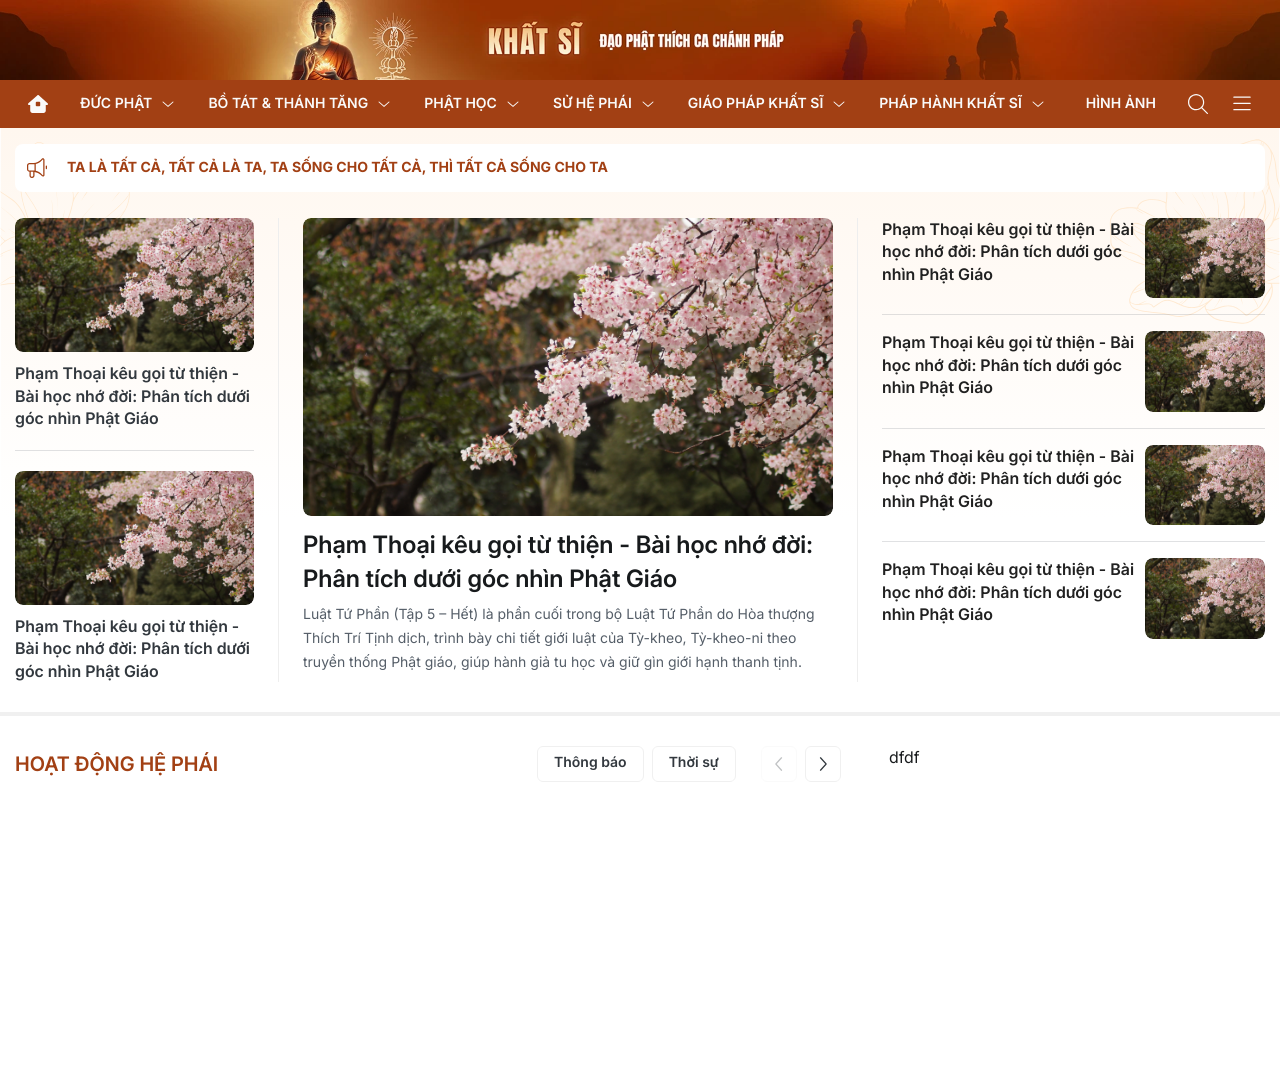
==== index.html @ 5a733b25 "17/3" ====
<!DOCTYPE html>
<html lang="vi">
    <head>
        <meta charset="UTF-8" />
        <meta http-equiv="X-UA-Compatible" content="IE=edge" />
        <meta name="viewport" content="width=device-width, initial-scale=1.0" />
        <!-- favicon -->
        <link rel="icon" href="./images/favicon/favicon.ico" type="image/x-icon">
        <!-- end favicon -->
        <meta name="next-size-adjust" content=""/>
        <title>Nối truyền Thích Ca chánh Pháp</title>
        <meta name="description" content="Trang thông tin tổng hợp về Đạo phật Khất sĩ, Giáo Hội Tăng Già Khất Sĩ Việt Nam, cung cấp tri thức Phật Gíao chính xác."/>
        <meta property="og:title" content="Nối truyền Thích Ca chánh Pháp"/>
        <meta property="og:description" content="Trang thông tin tổng hợp về Đạo phật Khất sĩ, Giáo Hội Tăng Già Khất Sĩ Việt Nam, cung cấp tri thức Phật Gíao chính xác."/>
        <meta property="og:image" content="https://khatsi.vn/images/metadata/og-img.png"/>
        <meta property="og:image:width" content="640"/>
        <meta property="og:image:height" content="360"/>
        <meta property="og:image:alt" content="Trang thông tin tổng hợp về Đạo phật Khất sĩ, Giáo Hội Tăng Già Khất Sĩ Việt Nam, cung cấp tri thức Phật Gíao chính xác."/>
        <meta name="twitter:card" content="summary_large_image"/>
        <meta name="twitter:title" content="Nối truyền Thích Ca chánh Pháp"/>
        <meta name="twitter:description" content="Trang thông tin tổng hợp về Đạo phật Khất sĩ, Giáo Hội Tăng Già Khất Sĩ Việt Nam, cung cấp tri thức Phật Gíao chính xác."/>
        <meta name="twitter:image" content="https://khatsi.vn/images/metadata/og-img.png"/>
        <meta name="twitter:image:width" content="640"/>
        <meta name="twitter:image:height" content="360"/>
        <meta name="twitter:image:alt" content="Trang thông tin tổng hợp về Đạo phật Khất sĩ, Giáo Hội Tăng Già Khất Sĩ Việt Nam, cung cấp tri thức Phật Gíao chính xác."/>
        <link rel="icon" href="./images/favicon/favicon.ico" type="image/x-icon" sizes="16x16"/>
       
        <!-- font -->
        <link rel="preconnect" href="https://fonts.googleapis.com">
        <link rel="preconnect" href="https://fonts.gstatic.com" crossorigin>
        <link href="https://fonts.googleapis.com/css2?family=Inter:ital,opsz,wght@0,14..32,100..900;1,14..32,100..900&family=Roboto:ital,wght@0,100..900;1,100..900&display=swap" rel="stylesheet">
        <!-- end font -->
        <link rel="stylesheet" href="./lib/swiper/swiper-bundle.min.css" />
        <link rel="stylesheet" href="./lib/fancybox/jquery.fancybox.min.css" />
        <link rel="stylesheet" href="./css/style.css" />
        <script src="./lib/jquery/jquery-3.7.1.min.js"></script>
    </head>

    <body>
        <!-- ads top -->
        <div class="ads-top">
            <div class="d-3xl-block d-md-none">
                <img src="./images/webp/banner-top-1920.webp" alt="">
            </div>
            <div class="d-3xl-none d-md-block">
                <img src="./images/webp/banner-top-480.webp" alt="">
            </div>
        </div>
        <!-- end ads top -->
        <!-- header -->
        <header id="header" class="header relative js__stickyHeader">
            <!-- pc -->
            <div class="d-3xl-block d-lg-none">
                <!-- navbar -->
                <nav class="w-wrapper navbar bg-red-a2 d-3xl-flex">
                    <div class="navber-container w-1280 d-3xl-flex items-center justify-between gap-8">
                        <!-- navbar home -->
                        <div class="navbar-home flex-0">
                            <a href="#" class="navbar-home__link">
                                <img src="./images/svg/home-fa.svg" alt="" />
                            </a>
                        </div>
                        <!-- end navbar home -->
                        <!-- menu -->
                        <ul class="navbar-wrapper w-full flex-1 d-3xl-flex items-center">
                            <!-- item -->
                            <li class="navbar-item">
                                <div class="navbar-item__heading d-3xl-flex items-center">
                                    <div class="navbar-item__title fs-14 text-w-fa text-uppercase fw-600">
                                        <a href="#" class="">Đức phật</a>
                                    </div>
                                    <div class="navbar-item__icon">
                                        <img src="./images/svg/arrow-down-fa.svg" alt="">
                                    </div>
                                </div>
                                <ul class="navbar-dropdown fs-16 text-gray-323 fw-500">
                                    <li class="navbar-dropdown__item">
                                        <a href="#">Phật đản</a>
                                    </li>
                                    <li class="navbar-dropdown__item">
                                        <a href="#">Phật thành đạo</a>
                                    </li>
                                    <li class="navbar-dropdown__item">
                                        <a href="#">Công hạnh Đức Phật</a>
                                    </li>
                                </ul>
                            </li>
                            <!-- end item -->
                            <!-- item -->
                            <li class="navbar-item">
                                <div class="navbar-item__heading d-3xl-flex items-center">
                                    <div class="navbar-item__title fs-14 text-w-fa text-uppercase fw-600">
                                        <a href="#" class="">Bồ tát & Thánh tăng</a>
                                    </div>
                                    <div class="navbar-item__icon">
                                        <img src="./images/svg/arrow-down-fa.svg" alt="">
                                    </div>
                                </div>
                                <ul class="navbar-dropdown fs-16 text-gray-323 fw-500">
                                    <li class="navbar-dropdown__item">
                                        <a href="#">Phật đản</a>
                                    </li>
                                    <li class="navbar-dropdown__item">
                                        <a href="#">Phật thành đạo</a>
                                    </li>
                                    <li class="navbar-dropdown__item">
                                        <a href="#">Công hạnh Đức Phật</a>
                                    </li>
                                </ul>
                            </li>
                            <!-- end item -->
                            <!-- item -->
                            <li class="navbar-item">
                                <div class="navbar-item__heading d-3xl-flex items-center">
                                    <div class="navbar-item__title fs-14 text-w-fa text-uppercase fw-600">
                                        <a href="#" class="">Phật học</a>
                                    </div>
                                    <div class="navbar-item__icon">
                                        <img src="./images/svg/arrow-down-fa.svg" alt="">
                                    </div>
                                </div>
                                <ul class="navbar-dropdown fs-16 text-gray-323 fw-500">
                                    <li class="navbar-dropdown__item">
                                        <a href="#">Phật đản</a>
                                    </li>
                                    <li class="navbar-dropdown__item">
                                        <a href="#">Phật thành đạo</a>
                                    </li>
                                    <li class="navbar-dropdown__item">
                                        <a href="#">Công hạnh Đức Phật</a>
                                    </li>
                                </ul>
                            </li>
                            <!-- end item -->
                            <!-- item -->
                            <li class="navbar-item">
                                <div class="navbar-item__heading d-3xl-flex items-center">
                                    <div class="navbar-item__title fs-14 text-w-fa text-uppercase fw-600">
                                        <a href="#" class="">Sử hệ phái</a>
                                    </div>
                                    <div class="navbar-item__icon">
                                        <img src="./images/svg/arrow-down-fa.svg" alt="">
                                    </div>
                                </div>
                                <ul class="navbar-dropdown fs-16 text-gray-323 fw-500">
                                    <li class="navbar-dropdown__item">
                                        <a href="#">Phật đản</a>
                                    </li>
                                    <li class="navbar-dropdown__item">
                                        <a href="#">Phật thành đạo</a>
                                    </li>
                                    <li class="navbar-dropdown__item">
                                        <a href="#">Công hạnh Đức Phật</a>
                                    </li>
                                </ul>
                            </li>
                            <!-- end item -->
                            <!-- item -->
                            <li class="navbar-item">
                                <div class="navbar-item__heading d-3xl-flex items-center">
                                    <div class="navbar-item__title fs-14 text-w-fa text-uppercase fw-600">
                                        <a href="#" class="">Giáo pháp khất sĩ</a>
                                    </div>
                                    <div class="navbar-item__icon">
                                        <img src="./images/svg/arrow-down-fa.svg" alt="">
                                    </div>
                                </div>
                                <ul class="navbar-dropdown fs-16 text-gray-323 fw-500">
                                    <li class="navbar-dropdown__item">
                                        <a href="#">Phật đản</a>
                                    </li>
                                    <li class="navbar-dropdown__item">
                                        <a href="#">Phật thành đạo</a>
                                    </li>
                                    <li class="navbar-dropdown__item">
                                        <a href="#">Công hạnh Đức Phật</a>
                                    </li>
                                </ul>
                            </li>
                            <!-- end item -->
                            <!-- item -->
                            <li class="navbar-item">
                                <div class="navbar-item__heading d-3xl-flex items-center">
                                    <div class="navbar-item__title fs-14 text-w-fa text-uppercase fw-600">
                                        <a href="#" class="">Pháp hành khất sĩ</a>
                                    </div>
                                    <div class="navbar-item__icon">
                                        <img src="./images/svg/arrow-down-fa.svg" alt="">
                                    </div>
                                </div>
                                <ul class="navbar-dropdown fs-16 text-gray-323 fw-500">
                                    <li class="navbar-dropdown__item">
                                        <a href="#">Phật đản</a>
                                    </li>
                                    <li class="navbar-dropdown__item">
                                        <a href="#">Phật thành đạo</a>
                                    </li>
                                    <li class="navbar-dropdown__item">
                                        <a href="#">Công hạnh Đức Phật</a>
                                    </li>
                                </ul>
                            </li>
                            <!-- end item -->
                            
                        </ul>
                        <!-- end menu -->
                        
                        <div class="navbar-right flex-0 d-3xl-flex items-center gap-8">
                            <!-- hinh anh -->
                            <div class="navbar-item">
                                <div class="navbar-item__heading d-3xl-flex items-center">
                                    <div class="navbar-item__title fs-14 text-w-fa text-uppercase fw-600">
                                        <a href="#" class="">Hình ảnh</a>
                                    </div>
                                </div>
                            </div>
                            <!-- end hinh anh -->
                            <!-- search -->
                            <div class="serach-pc js__searchPc">
                                <div class="serach-pc__icon flex-0 icon-20 js__showFormSearchPc">
                                    <img src="./images/svg/search-fa.svg" alt="">
                                </div>
                                
                                <!-- form -->
                                <div class="serach-pc__form js__formSearchPc">
                                    <form action="" class="relative">
                                        <div class="form-group d-3xl-flex items-center w-full">
                                            <input type="text" class="search-input fs-14 w-full h-full js__focusSearchPc" placeholder="Nhập nội dung cần tìm...">
                                            <button class="search-btn">
                                                <img src="./images/svg/search-fa.svg" alt="">
                                            </button>
                                        </div>
                                    </form>
                                </div>
                                <!-- end form -->
                            </div>
                            <!-- end search -->
                            <!-- navbar more -->
                            <div class="navbar-more js__navbarMore">
                                <div class="navbar-more__icon js__navbarMoreIcon">
                                    <div class="bar d-3xl-flex items-center justify-end">
                                        <div class="bar-icon">
                                            <img src="./images/svg/bar-fa.svg" alt="">
                                        </div>
                                    </div>
                                    <div class="close d-3xl-none items-center justify-end">
                                        <div class="bar-icon">
                                            <img src="./images/svg/close-fa.svg" alt="">
                                        </div>
                                    </div>
                                </div>
                                <div class="navbar-more__content js__navbarMoreContent">
                                    <div class="navbar-more__inner w-1280 scroll">
                                        <ul class="navbar-more__list d-3xl-grid col-4 col-md-2 gap-20 pt-12">
                                            <li class="navbar-more__item js__fullMoreNavbarItem">
                                                <div class="navbar-more__title"><a href="#">Cate 1</a></div>
                                                <ul class="navbar-more__children">
                                                    <li><a href="#">Cate 2</a></li>
                                                    <li><a href="#">Cate 2</a></li>
                                                    <li><a href="#">Cate 2</a></li>
                                                    <li><a href="#">Cate 2</a></li>
                                                </ul>
                                                <div class="navbar-more__btn fs-12 text-gray-75 js__showFullMoreNavbarItem">Xem thêm</div>
                                            </li>
                                            <li class="navbar-more__item js__fullMoreNavbarItem">
                                                <div class="navbar-more__title"><a href="#">Cate 1</a></div>
                                                <ul class="navbar-more__children">
                                                    <li><a href="#">Cate 2</a></li>
                                                    <li><a href="#">Cate 2</a></li>
                                                    <li><a href="#">Cate 2</a></li>
                                                    <li><a href="#">Cate 2</a></li>
                                                </ul>
                                                <div class="navbar-more__btn fs-12 text-gray-75 js__showFullMoreNavbarItem">Xem thêm</div>
                                            </li>
                                            <li class="navbar-more__item js__fullMoreNavbarItem">
                                                <div class="navbar-more__title"><a href="#">Cate 1</a></div>
                                                <ul class="navbar-more__children">
                                                    <li><a href="#">Cate 2</a></li>
                                                    <li><a href="#">Cate 2</a></li>
                                                    <li><a href="#">Cate 2</a></li>
                                                    <li><a href="#">Cate 2</a></li>
                                                </ul>
                                                <div class="navbar-more__btn fs-12 text-gray-75 js__showFullMoreNavbarItem">Xem thêm</div>
                                            </li>
                                            <li class="navbar-more__item js__fullMoreNavbarItem">
                                                <div class="navbar-more__title"><a href="#">Cate 1</a></div>
                                                <ul class="navbar-more__children">
                                                    <li><a href="#">Cate 2</a></li>
                                                    <li><a href="#">Cate 2</a></li>
                                                    <li><a href="#">Cate 2</a></li>
                                                    <li><a href="#">Cate 2</a></li>
                                                </ul>
                                                <div class="navbar-more__btn fs-12 text-gray-75 js__showFullMoreNavbarItem">Xem thêm</div>
                                            </li>
                                            <li class="navbar-more__item js__fullMoreNavbarItem">
                                                <div class="navbar-more__title"><a href="#">Cate 1</a></div>
                                                <ul class="navbar-more__children">
                                                    <li><a href="#">Cate 2</a></li>
                                                    <li><a href="#">Cate 2</a></li>
                                                    <li><a href="#">Cate 2</a></li>
                                                    <li><a href="#">Cate 2</a></li>
                                                </ul>
                                                <div class="navbar-more__btn fs-12 text-gray-75 js__showFullMoreNavbarItem">Xem thêm</div>
                                            </li>
                                            <li class="navbar-more__item js__fullMoreNavbarItem">
                                                <div class="navbar-more__title"><a href="#">Cate 1</a></div>
                                                <ul class="navbar-more__children">
                                                    <li><a href="#">Cate 2</a></li>
                                                    <li><a href="#">Cate 2</a></li>
                                                    <li><a href="#">Cate 2</a></li>
                                                    <li><a href="#">Cate 2</a></li>
                                                </ul>
                                                <div class="navbar-more__btn fs-12 text-gray-75 js__showFullMoreNavbarItem">Xem thêm</div>
                                            </li>
                                            <li class="navbar-more__item js__fullMoreNavbarItem">
                                                <div class="navbar-more__title"><a href="#">Cate 1</a></div>
                                                <ul class="navbar-more__children">
                                                    <li><a href="#">Cate 2</a></li>
                                                    <li><a href="#">Cate 2</a></li>
                                                    <li><a href="#">Cate 2</a></li>
                                                    <li><a href="#">Cate 2</a></li>
                                                </ul>
                                                <div class="navbar-more__btn fs-12 text-gray-75 js__showFullMoreNavbarItem">Xem thêm</div>
                                            </li>
                                        </ul>
                                    </div>
                                </div>
                            </div>
                            <!-- end navbar more -->
                        </div>
                    </div>
                </nav>
                <!-- end navbar -->
            </div>
            <!-- end pc -->

            <!-- mb -->
            <div class="d-3xl-none d-lg-block">
                <div class="header-mb w-wrapper relative z-30 bg-red-a2 py-4">
                    <div class="header-mb__container w-1280 w-full d-3xl-flex items-center">
                        <!-- left -->
                        <div class="header-mb__left flex-0 d-3xl-flex items-center">
                            <a href="#" class="mb-home">
                                <img src="./images/svg/home-fa.svg" alt="">
                            </a>

                        </div>
                        <!-- end left -->

                        <!-- right -->
                        <div class="header-mb__right flex-1 d-3xl-flex items-center justify-end">
                            <!-- hinh anh -->
                            <div class="cate-image">
                                <a href="#" class="cate-image__link">
                                    <img src="./images/svg/image-fa.svg" alt="">
                                </a>
                            </div>
                            <!-- end hinh anh -->
                            <!-- search -->
                            <div class="search-mb">
                                <div class="search-mb__icon js__searchMb">
                                    <img src="./images/svg/search-fa.svg" alt="">
                                </div>
                                <div class="search-mb__form w-full js__formSearchMb shadow">
                                    <form action="" class="w-full h-full">
                                        <div class="search-mb__group relative w-full h-full">
                                            <input type="text" class="search-mb__input w-full h-full p-8 fs-14 js__focusSearchMb" placeholder="Tìm kiếm...">
                                            <div class="search-mb__btn absolute h-full js__closeSearchMb">
                                                <img src="./images/svg/close-gray.svg" alt="">
                                            </div>
                                        </div>
                                    </form>
                                </div>
                            </div>
                            <!-- end search -->

                        
                            <!-- sub menu -->
                            <div class="sub-menu-mb-wrapper js__subMenuContainer">
                                <div class="icon-bar js__clickShowMenuMb">
                                    <img src="./images/svg/bar-fa.svg" alt="" loading="lazy">
                                </div>
                                <div class="sub-menu-mb js__subMenuMb">
                                    <div class="sub-menu-mb__close js__closeSubMenuMb d-3xl-flex items-center">
                                        <img src="./images/svg/close-fa.svg" alt="" loading="lazy">
                                    </div>

                                    <div class="sub-menu-mb__container px-15 pb-30 pt-10 scroll">
                                        <ul class="sub-menu-mb__list js__subMenuMbContainer">
                                            <!-- item -->
                                            <li class="sub-menu-mb__item js__subMenuMbItem">
                                                <!-- heading -->
                                                <div class="sub-menu-mb__heading d-3xl-flex items-center justify-between js__showSubMenuMbItem">
                                                    <div class="link flex-1 fs-16 fw-600">
                                                        Đức phật
                                                    </div>
                                                    <div class="arrow-icon flex-0 icon-16 ">
                                                        <img src="./images/svg/arrow-down-gray.svg" alt="">
                                                    </div>
                                                </div>
                                                <!-- end heading -->

                                                <!-- dropwdown -->
                                                <div class="sub-menu-mb__dropdown fs-14 fw-600 text-gray-21">
                                                    <a href="#" class="link d-3xl-flex flex-1">Phật đản</a>
                                                    <a href="#" class="link d-3xl-flex flex-1">Phật thành đạo</a>
                                                    <a href="#" class="link d-3xl-flex flex-1">Công hạnh Đức Phật</a>
                                                </div>
                                                <!-- end dropwdown -->
                                            </li>
                                            <!-- end item -->
                                            <!-- item -->
                                            <li class="sub-menu-mb__item js__subMenuMbItem">
                                                <!-- heading -->
                                                <div class="sub-menu-mb__heading d-3xl-flex items-center justify-between js__showSubMenuMbItem">
                                                    <div class="link flex-1 fs-16 fw-600">
                                                        Đức phật
                                                    </div>
                                                    <div class="arrow-icon flex-0 icon-16 ">
                                                        <img src="./images/svg/arrow-down-gray.svg" alt="">
                                                    </div>
                                                </div>
                                                <!-- end heading -->

                                                <!-- dropwdown -->
                                                <div class="sub-menu-mb__dropdown fs-14 fw-600 text-gray-21">
                                                    <a href="#" class="link d-3xl-flex flex-1">Phật đản</a>
                                                    <a href="#" class="link d-3xl-flex flex-1">Phật thành đạo</a>
                                                    <a href="#" class="link d-3xl-flex flex-1">Công hạnh Đức Phật</a>
                                                </div>
                                                <!-- end dropwdown -->
                                            </li>
                                            <!-- end item -->
                                            <!-- item -->
                                            <li class="sub-menu-mb__item js__subMenuMbItem">
                                                <!-- heading -->
                                                <div class="sub-menu-mb__heading d-3xl-flex items-center justify-between js__showSubMenuMbItem">
                                                    <div class="link flex-1 fs-16 fw-600">
                                                        Đức phật
                                                    </div>
                                                    <div class="arrow-icon flex-0 icon-16 ">
                                                        <img src="./images/svg/arrow-down-gray.svg" alt="">
                                                    </div>
                                                </div>
                                                <!-- end heading -->

                                                <!-- dropwdown -->
                                                <div class="sub-menu-mb__dropdown fs-14 fw-600 text-gray-21">
                                                    <a href="#" class="link d-3xl-flex flex-1">Phật đản</a>
                                                    <a href="#" class="link d-3xl-flex flex-1">Phật thành đạo</a>
                                                    <a href="#" class="link d-3xl-flex flex-1">Công hạnh Đức Phật</a>
                                                </div>
                                                <!-- end dropwdown -->
                                            </li>
                                            <!-- end item -->
                                            <!-- item -->
                                            <li class="sub-menu-mb__item js__subMenuMbItem">
                                                <!-- heading -->
                                                <div class="sub-menu-mb__heading d-3xl-flex items-center justify-between js__showSubMenuMbItem">
                                                    <div class="link flex-1 fs-16 fw-600">
                                                        Đức phật
                                                    </div>
                                                    <div class="arrow-icon flex-0 icon-16 ">
                                                        <img src="./images/svg/arrow-down-gray.svg" alt="">
                                                    </div>
                                                </div>
                                                <!-- end heading -->

                                                <!-- dropwdown -->
                                                <div class="sub-menu-mb__dropdown fs-14 fw-600 text-gray-21">
                                                    <a href="#" class="link d-3xl-flex flex-1">Phật đản</a>
                                                    <a href="#" class="link d-3xl-flex flex-1">Phật thành đạo</a>
                                                    <a href="#" class="link d-3xl-flex flex-1">Công hạnh Đức Phật</a>
                                                </div>
                                                <!-- end dropwdown -->
                                            </li>
                                            <!-- end item -->
                                            <!-- item -->
                                            <li class="sub-menu-mb__item js__subMenuMbItem">
                                                <!-- heading -->
                                                <div class="sub-menu-mb__heading d-3xl-flex items-center justify-between js__showSubMenuMbItem">
                                                    <div class="link flex-1 fs-16 fw-600">
                                                        Đức phật
                                                    </div>
                                                    <div class="arrow-icon flex-0 icon-16 ">
                                                        <img src="./images/svg/arrow-down-gray.svg" alt="">
                                                    </div>
                                                </div>
                                                <!-- end heading -->

                                                <!-- dropwdown -->
                                                <div class="sub-menu-mb__dropdown fs-14 fw-600 text-gray-21">
                                                    <a href="#" class="link d-3xl-flex flex-1">Phật đản</a>
                                                    <a href="#" class="link d-3xl-flex flex-1">Phật thành đạo</a>
                                                    <a href="#" class="link d-3xl-flex flex-1">Công hạnh Đức Phật</a>
                                                </div>
                                                <!-- end dropwdown -->
                                            </li>
                                            <!-- end item -->
                                            <!-- item -->
                                            <li class="sub-menu-mb__item js__subMenuMbItem">
                                                <!-- heading -->
                                                <div class="sub-menu-mb__heading d-3xl-flex items-center justify-between js__showSubMenuMbItem">
                                                    <div class="link flex-1 fs-16 fw-600">
                                                        Đức phật
                                                    </div>
                                                    <div class="arrow-icon flex-0 icon-16 ">
                                                        <img src="./images/svg/arrow-down-gray.svg" alt="">
                                                    </div>
                                                </div>
                                                <!-- end heading -->

                                                <!-- dropwdown -->
                                                <div class="sub-menu-mb__dropdown fs-14 fw-600 text-gray-21">
                                                    <a href="#" class="link d-3xl-flex flex-1">Phật đản</a>
                                                    <a href="#" class="link d-3xl-flex flex-1">Phật thành đạo</a>
                                                    <a href="#" class="link d-3xl-flex flex-1">Công hạnh Đức Phật</a>
                                                </div>
                                                <!-- end dropwdown -->
                                            </li>
                                            <!-- end item -->
                                        </ul>                                                                       
                                    </div>
                                </div>
                            </div>
                            <!-- end sub menu -->
                        </div>                                                                                      
                        <!-- end right -->
                    </div>                              
                </div>
            </div>
            <!-- end mb -->
        </header>
        <!-- end header -->
        <!-- main -->
        <main id="main" class="main">
            
            <!-- primary -->
            <section class="section-primary relative z-20 over-hidden w-wrapper py-16">
                <div class="section-primary__container w-1280 relative p-12 border-8 bg-white over-hidden">
                    <div class="section-primary__content d-3xl-flex items-center">
                        <div class="section-primary__icon flex-0 icon-20">
                             <img src="./images/svg/volum-red.svg" alt="">
                        </div>
                        <div class="section-primary__marquee flex-1 ml-20">
                            <div class="marquee-item">
                                <div class="marquee-item__inner">
                                    <p class="marquee-item__text fs-14 fw-700 text-red-a2">TA LÀ TẤT CẢ, TẤT CẢ LÀ TA, TA SỐNG CHO TẤT CẢ, THÌ TẤT CẢ SỐNG CHO TA</p>
                                </div>
                            </div>
                            <div class="marquee-item">
                                <div class="marquee-item__inner">
                                    <p class="marquee-item__text fs-14 fw-700 text-red-a2">TA LÀ TẤT CẢ, TẤT CẢ LÀ TA, TA SỐNG CHO TẤT CẢ, THÌ TẤT CẢ SỐNG CHO TA</p>
                                </div>
                            </div>
                            
                        </div>
                    </div>
                </div>
            </section>
            <!-- end primary -->
            <!-- pc -->
            <div class="d-3xl-block d-md-none">

                <!-- secondary -->
                <section class="section-secondary relative z-20 over-hidden w-wrapper border-b4-f0">
                    <div class="section-secondary__container w-1280 w-md-700 pt-10 pb-30 relative">
                        <div class="section-secondary__content block-primary d-md-block">
                            <!-- left -->
                            <div class="section-secondary__left block-primary__left border-r-ee border-md-r-0 pr-24 pr-md-0">
                                <!-- article medium -->
                                <div class="article-medium last-article">
                                    <!-- article -->
                                    <div class="article py-20 border-b-636">
                                        <!-- img -->
                                        <div class="article-img over-hidden border-8">
                                            <a href="#" class="ratio-16x9 over-hidden border-8">
                                                <img src="./images/2.jpg" alt="" class="">
                                            </a>
                                        </div>
                                        <!-- end img -->
                                        <!-- content -->
                                        <div class="article-content mt-10">
                                            <h2 class="article-title fs-16 fw-600 text-gray-323 flex-1">
                                                <a href="#" class="fix-text3">Phạm Thoại kêu gọi từ thiện - Bài học nhớ đời: Phân tích dưới góc nhìn Phật Giáo</a>
                                            </h2>
                                        </div>
                                        <!-- end content -->
                                    </div>
                                    <!-- end article -->
                                    <!-- article -->
                                    <div class="article py-20 border-b-636">
                                        <!-- img -->
                                        <div class="article-img over-hidden border-8">
                                            <a href="#" class="ratio-16x9 over-hidden border-8">
                                                <img src="./images/2.jpg" alt="" class="">
                                            </a>
                                        </div>
                                        <!-- end img -->
                                        <!-- content -->
                                        <div class="article-content mt-10">
                                            <h2 class="article-title fs-16 fw-600 text-gray-323 flex-1">
                                                <a href="#" class="fix-text3">Phạm Thoại kêu gọi từ thiện - Bài học nhớ đời: Phân tích dưới góc nhìn Phật Giáo</a>
                                            </h2>
                                        </div>
                                        <!-- end content -->
                                    </div>
                                    <!-- end article -->
                                </div>
                                <!-- end article medium -->
                            </div>
                            <!-- end left -->
                            <!-- center -->
                            <div class="section-secondary__center block-primary__center mt-md-20">
                                <!-- article -->
                                <div class="article">
                                    <!-- img -->
                                    <div class="article-img over-hidden border-8">
                                        <a href="#" class="ratio-16x9 over-hidden border-8">
                                            <img src="./images/2.jpg" alt="" class="">
                                        </a>
                                    </div>
                                    <!-- end img -->
                                    <!-- content -->
                                    <div class="article-content mt-12">
                                        <h1 class="article-title fs-24 fw-600 text-gray-171 flex-1">
                                            <a href="#" class="fix-text3">Phạm Thoại kêu gọi từ thiện - Bài học nhớ đời: Phân tích dưới góc nhìn Phật Giáo</a>
                                        </h1>
                                        <div class="article-des fs-14 text-gray-555 font-noto-sans mt-8">
                                            <p>Luật Tứ Phần (Tập 5 – Hết) là phần cuối trong bộ Luật Tứ Phần do Hòa thượng Thích Trí Tịnh dịch, trình bày chi tiết giới luật của Tỳ-kheo, Tỳ-kheo-ni theo truyền thống Phật giáo, giúp hành giả tu học và giữ gìn giới hạnh thanh tịnh.</p>
                                        </div>
                                        
                                    </div>
                                    <!-- end content -->
                                </div>
                                <!-- end article -->
                            </div>
                            <!-- end center -->
                            <!-- right -->
                            <div class="section-secondary__right block-primary__right border-l-ee mt-md-20 border-md-l-0 pl-24 pl-md-0">
                                <!-- article small -->
                                <div class="article-smalls last-article">
                                    <!-- article -->
                                    <div class="article d-3xl-flex py-16 border-b-636">
                                        <!-- content -->
                                        <div class="article-content flex-1">
                                            <h3 class="article-title fs-16 fw-600 text-gray-21 flex-1">
                                                <a href="#" class="fix-text3">Phạm Thoại kêu gọi từ thiện - Bài học nhớ đời: Phân tích dưới góc nhìn Phật Giáo</a>
                                            </h3>
                                            
                                        </div>
                                        <!-- end content -->
                                        <!-- img -->
                                        <div class="article-img over-hidden flex-0 ml-8 w-120px border-8">
                                            <a href="#" class="ratio-4x6 over-hidden border-8">
                                                <img src="./images/2.jpg" alt="" class="">
                                            </a>
                                        </div>
                                        <!-- end img -->
                                    </div>
                                    <!-- end article -->
                                    <!-- article -->
                                    <div class="article d-3xl-flex py-16 border-b-636">
                                        <!-- content -->
                                        <div class="article-content flex-1">
                                            <h3 class="article-title fs-16 fw-600 text-gray-21 flex-1">
                                                <a href="#" class="fix-text3">Phạm Thoại kêu gọi từ thiện - Bài học nhớ đời: Phân tích dưới góc nhìn Phật Giáo</a>
                                            </h3>
                                            
                                        </div>
                                        <!-- end content -->
                                        <!-- img -->
                                        <div class="article-img over-hidden flex-0 ml-8 w-120px border-8">
                                            <a href="#" class="ratio-4x6 over-hidden border-8">
                                                <img src="./images/2.jpg" alt="" class="">
                                            </a>
                                        </div>
                                        <!-- end img -->
                                    </div>
                                    <!-- end article -->
                                    <!-- article -->
                                    <div class="article d-3xl-flex py-16 border-b-636">
                                        <!-- content -->
                                        <div class="article-content flex-1">
                                            <h3 class="article-title fs-16 fw-600 text-gray-21 flex-1">
                                                <a href="#" class="fix-text3">Phạm Thoại kêu gọi từ thiện - Bài học nhớ đời: Phân tích dưới góc nhìn Phật Giáo</a>
                                            </h3>
                                            
                                        </div>
                                        <!-- end content -->
                                        <!-- img -->
                                        <div class="article-img over-hidden flex-0 ml-8 w-120px border-8">
                                            <a href="#" class="ratio-4x6 over-hidden border-8">
                                                <img src="./images/2.jpg" alt="" class="">
                                            </a>
                                        </div>
                                        <!-- end img -->
                                    </div>
                                    <!-- end article -->
                                    <!-- article -->
                                    <div class="article d-3xl-flex py-16 border-b-636">
                                        <!-- content -->
                                        <div class="article-content flex-1">
                                            <h3 class="article-title fs-16 fw-600 text-gray-21 flex-1">
                                                <a href="#" class="fix-text3">Phạm Thoại kêu gọi từ thiện - Bài học nhớ đời: Phân tích dưới góc nhìn Phật Giáo</a>
                                            </h3>
                                            
                                        </div>
                                        <!-- end content -->
                                        <!-- img -->
                                        <div class="article-img over-hidden flex-0 ml-8 w-120px border-8">
                                            <a href="#" class="ratio-4x6 over-hidden border-8">
                                                <img src="./images/2.jpg" alt="" class="">
                                            </a>
                                        </div>
                                        <!-- end img -->
                                    </div>
                                    <!-- end article -->
                                </div>
                                <!-- end article small -->
                            </div>
                            <!-- end right -->
                        </div>
                    </div>
                </section>
                <!-- end secondary -->

                <!-- tertiary -->
                <section class="section-tertiary relative z-20 over-hidden w-wrapper">
                    <div class="section-tertiary__container w-1280 w-md-500 relative py-30">
                        <div class="section-tertiary__content block-secondary">
                            <!-- left -->
                            <div class="section-tertiary__left block-secondary__left">
                                <!-- block one -->
                                <div class="block-one">
                                    <!-- heading -->
                                    <div class="heading-primary pb-12 d-3xl-flex items-center justify-between">
                                        <h2 class="heading-primary__title fs-20 fw-600 text-red-a2 text-uppercase">
                                            <a href="#">Hoạt động hệ phái</a>
                                        </h2>

                                        <div class="heading-primary__slide d-md-none pl-20 js__slideContainerCustomTwoItem">
                                            <ul class="heading-primary__list js__slideListCustomTwoItem">
                                                <!-- item -->
                                                <li class="heading-primary__item js__slideItemCustomTwoItem">
                                                    <a href="#" class="heading-primary__link fs-14 font-noto-sans text-gray-323 fw-600 px-16 py-6 d-3xl-block">Thông báo</a>
                                                </li>
                                                <!-- end item -->
                                                <!-- item -->
                                                <li class="heading-primary__item js__slideItemCustomTwoItem">
                                                    <a href="#" class="heading-primary__link fs-14 font-noto-sans text-gray-323 fw-600 px-16 py-6 d-3xl-block">Thời sự</a>
                                                </li>
                                                <!-- end item -->
                                                <!-- item -->
                                                <li class="heading-primary__item js__slideItemCustomTwoItem">
                                                    <a href="#" class="heading-primary__link fs-14 font-noto-sans text-gray-323 fw-600 px-16 py-6 d-3xl-block">Điển phật hàng ngày</a>
                                                </li>
                                                <!-- end item -->
                                                <!-- item -->
                                                <li class="heading-primary__item js__slideItemCustomTwoItem">
                                                    <a href="#" class="heading-primary__link fs-14 font-noto-sans text-gray-323 fw-600 px-16 py-6 d-3xl-block">Quốc tế phật giáo</a>
                                                </li>
                                                <!-- end item -->
                                            </ul>
                                            <!-- control -->
                                            <div class="heading-primary__control">
                                                <div class="button-prev js__prevSlide">
                                                    <img src="./images/svg/arrow-prev-gray.svg" alt="">
                                                </div>
                                                <div class="button-next js__nextSlide">
                                                    <img src="./images/svg/arrow-next-gray.svg" alt="">
                                                </div>
                                            </div>
                                            <!-- end control -->
                                        </div>
                                    </div>
                                    <!-- end heading -->

                                    <!-- content -->
                                    <div class="block-one__content mt-16 d-3xl-flex d-md-block gap-24">
                                        
                                    </div>
                                    <!-- end content -->
                                </div>
                                <!-- end block one -->
                            </div>
                            <!-- end left -->
                            <!-- right -->
                            <div class="section-tertiary__right block-secondary__right">dfdf</div>
                            <!-- end right -->
                        </div>
                    </div>
                </section>
                <!-- end tertiary -->
                
            </div>
            <!-- end pc -->
            <!-- mb -->
            <div class="d-3xl-none d-md-block">
                
            </div>
            <!-- end mb -->
            
            
        </main>
        <!-- end main -->
        <!-- footer -->
        <footer id="footer" class="footer z-20 relative">
            <!-- back top -->
            <div id="back-top">
                <img src="./images/svg/arrow-top-w.svg" alt="">
            </div>
            <!-- end back top -->

            <!-- footer primary -->
            <section class="footer-primary relative z-20 over-hidden w-wrapper bg-white">
                <div class="footer-primary__container w-1280 w-md-500 relative py-20">
                   
                </div>
            </section>
            <!-- end footer primary -->

            
        </footer>
        <!-- end footer -->
        <script src="./lib/swiper/swiper-bundle.min.js"></script>
        <script src="./js/ResizeSensor.js"></script>
        <script src="./js/theia-sticky-sidebar.js"></script>
        <script src="./lib/fancybox/jquery.fancybox.min.js"></script>
        <script src="./js/main.js"></script>
    </body>
</html>
---- css/style.css ----
html,
body,
div,
span,
applet,
object,
iframe,
h1,
h2,
h3,
h4,
h5,
h6,
p,
blockquote,
pre,
a,
abbr,
acronym,
address,
big,
cite,
code,
del,
dfn,
em,
img,
ins,
kbd,
q,
s,
samp,
small,
strike,
sub,
sup,
tt,
var,
u,
i,
center,
dl,
dt,
dd,
ol,
ul,
li,
fieldset,
form,
label,
legend,
table,
caption,
tbody,
tfoot,
thead,
tr,
th,
td,
article,
aside,
canvas,
details,
embed,
figure,
figcaption,
footer,
header,
hgroup,
menu,
nav,
output,
ruby,
section,
summary,
time,
mark,
audio,
video {
  margin: 0;
  padding: 0;
  border: 0;
  font-size: 100%;
  font: inherit;
  vertical-align: baseline;
}

/* HTML5 display-role reset for older browsers */
article,
aside,
details,
figcaption,
figure,
footer,
header,
hgroup,
menu,
nav,
section {
  display: block;
}

body {
  line-height: 1;
}

ol,
ul {
  list-style: none;
}

blockquote,
q {
  quotes: none;
}

blockquote:before,
blockquote:after,
q:before,
q:after {
  content: "";
  content: none;
}

table {
  border-collapse: collapse;
  border-spacing: 0;
}

html {
  box-sizing: border-box;
  scroll-behavior: smooth;
  -ms-text-size-adjust: 100%;
  -webkit-text-size-adjust: 100%;
}

* {
  margin: 0;
  padding: 0;
  -webkit-tap-highlight-color: transparent;
}

*,
*:before,
*:after {
  box-sizing: border-box;
}

body {
  position: relative;
  font-family: "Inter", -apple-system, BlinkMacSystemFont, "Segoe UI", Roboto, Helvetica, Arial, sans-serif, "Apple Color Emoji", "Segoe UI Emoji", "Segoe UI Symbol";
  font-weight: 400;
  font-size: 1rem;
  font-style: normal;
  text-rendering: geometricPrecision;
  line-height: 1.4;
  color: #171a1c;
  background-color: #fff;
}
body.hidden {
  overflow: hidden;
  display: block;
}

input,
textarea,
select,
button {
  outline: none;
  font-family: "Inter", -apple-system, BlinkMacSystemFont, "Segoe UI", Roboto, Helvetica, Arial, sans-serif, "Apple Color Emoji", "Segoe UI Emoji", "Segoe UI Symbol";
  text-rendering: geometricPrecision;
  border: 0;
  color: #222;
  font-size: 1rem;
  background-color: transparent;
}

input {
  line-height: normal;
}

label,
button {
  cursor: pointer;
}

a {
  text-decoration: unset;
  color: inherit;
  word-break: break-word;
}

a:active,
a:focus {
  outline: 0;
  color: inherit;
}

a:hover {
  outline: 0;
  color: inherit;
  color: #a24014;
}

.link-decoration:hover {
  text-decoration: underline;
}

img {
  display: block;
  max-width: 100%;
  object-fit: cover;
}

.mx-auto {
  margin: auto;
}

p {
  line-height: 24px;
  word-break: break-word;
}
p + p {
  margin-top: 24px;
}

/*===========================================================================*/
.video-16x9 {
  position: relative;
  width: 100%;
  padding-top: 56.25%;
}
.video-16x9 iframe {
  position: absolute;
  top: 0;
  left: 0;
  width: 100%;
  height: 100%;
}

.video-9x16 iframe {
  aspect-ratio: 9/16;
  z-index: 1;
  pointer-events: auto;
}

/*===========================================================================*/
.font-arial {
  font-family: "Arial", sans-serif;
}

.font-roboto {
  font-family: "Roboto", sans-serif;
}

/*===========================================================================*/
.w-full {
  width: 100%;
}

.w-1920 {
  max-width: 1920px;
  margin: 0 auto;
}

.w-1280 {
  max-width: 1280px;
  margin: 0 auto;
}

.w-15 {
  width: 15%;
}

.w-16 {
  width: 16%;
}

.w-20 {
  width: 20%;
}

.w-21 {
  width: 21%;
}

.w-25 {
  width: 25%;
}

.w-28 {
  width: 28%;
}

.w-30 {
  width: 30%;
}

.w-31 {
  width: 31%;
}

.w-33 {
  width: 33%;
}

.w-34 {
  width: 34%;
}

.w-35 {
  width: 35%;
}

.w-37 {
  width: 37%;
}

.w-40 {
  width: 40%;
}

.w-42 {
  width: 42%;
}

.w-45 {
  width: 45%;
}

.w-50 {
  width: 50%;
}

.w-55 {
  width: 55%;
}

.w-60 {
  width: 60%;
}

.w-65 {
  width: 65%;
}

.w-70 {
  width: 70%;
}

.w-48px {
  width: 48px;
}

.w-120px {
  width: 120px;
}

.w-132px {
  width: 132px;
}

.w-136px {
  width: 136px;
}

.w-100px {
  width: 100px;
}

.w-150px {
  width: 150px;
}

.w-152px {
  width: 152px;
}

.w-170px {
  width: 170px;
}

.w-260px {
  width: 260px;
}

.w-246px {
  width: 246px;
}

.w-360px {
  width: 360px;
}

.w-1000px {
  width: 1000px;
}

/*=================================================================*/
.d-3xl-none {
  display: none;
}

.d-3xl-block {
  display: block;
}

.d-3xl-flex {
  display: flex;
}

.d-3xl-grid {
  display: grid;
}

.d-3xl-inline {
  display: inline;
}

.d-3xl-inline-block {
  display: inline-block;
}

.d-3xl-inline-flex {
  display: inline-flex;
}

/*=================================================================*/
.btn {
  cursor: pointer;
  display: inline-flex;
  align-items: center;
  justify-content: center;
  padding: 10px 30px;
  background-color: #e9bc25;
  color: #fff;
  outline: none;
  font-weight: normal;
  border: 1px solid transparent;
}
.btn:hover {
  background-color: #087cce;
}

/*===========================================================================*/
.fs-10 {
  font-size: 0.625rem;
}

.fs-11 {
  font-size: 0.6875rem;
}

.fs-12 {
  font-size: 0.75rem;
}

.fs-13 {
  font-size: 0.8125rem;
}

.fs-14 {
  font-size: 0.875rem;
}

.fs-15 {
  font-size: 0.9375rem;
}

.fs-16 {
  font-size: 1rem;
}

.fs-17 {
  font-size: 1.0625rem;
}

.fs-18 {
  font-size: 1.125rem;
}

.fs-20 {
  font-size: 1.25rem;
}

.fs-21 {
  font-size: 1.3125rem;
}

.fs-22 {
  font-size: 1.375rem;
}

.fs-23 {
  font-size: 1.4375rem;
}

.fs-24 {
  font-size: 1.5rem;
}

.fs-25 {
  font-size: 1.5625rem;
}

.fs-26 {
  font-size: 1.625rem;
}

.fs-28 {
  font-size: 1.75rem;
}

.fs-30 {
  font-size: 1.875rem;
}

.fs-32 {
  font-size: 2rem;
}

.fs-36 {
  font-size: 2.25rem;
}

.fs-40 {
  font-size: 2.5rem;
}

.fs-42 {
  font-size: 42px;
}

.fs-48 {
  font-size: 3rem;
}

.fs-60 {
  font-size: 3.75rem;
}

/*=================================================================*/
.ratio-5x7 {
  position: relative;
  display: block;
  padding-bottom: 140%;
}

.ratio-6x7 {
  position: relative;
  display: block;
  padding-bottom: 115%;
}

.ratio-1x1,
.image-wrapper-full {
  position: relative;
  display: block;
  padding-bottom: 100%;
}

.ratio-7x6 {
  position: relative;
  display: block;
  padding-bottom: 86.85%;
}

.ratio-4x5 {
  position: relative;
  display: block;
  padding-bottom: 80%;
}

.ratio-4x3-1 {
  position: relative;
  display: block;
  padding-bottom: 76.92%;
}

.ratio-4x3 {
  position: relative;
  display: block;
  padding-bottom: 75%;
}

.ratio-13x9 {
  position: relative;
  display: block;
  padding-bottom: 69%;
}

.ratio-4x6 {
  position: relative;
  display: block;
  padding-bottom: 67%;
}

.ratio-15x9 {
  position: relative;
  display: block;
  padding-bottom: 60%;
}

.ratio-16x9,
.image-wrapper {
  position: relative;
  display: block;
  padding-bottom: 56.25%;
}

.ratio-17x9 {
  position: relative;
  display: block;
  padding-bottom: 52.94%;
}

.ratio-21x8 {
  position: relative;
  display: block;
  padding-bottom: 49%;
}

.ratio-21x9 {
  position: relative;
  display: block;
  padding-bottom: 42.8571428571%;
}

.ratio-2x12 {
  position: relative;
  display: block;
  padding-bottom: 16.67%;
}

.ratio-5x7 img,
.ratio-6x7 img,
.ratio-7x6 img,
.ratio-21x8 img,
.ratio-4x3-1 img,
.ratio-4x3 img,
.ratio-13x9 img,
.ratio-4x5 img,
.ratio-4x6 img,
.ratio-1x1 img,
.ratio-15x9 img,
.ratio-16x9 img,
.ratio-17x9 img,
.ratio-21x9 img,
.ratio-2x12 img,
.image-wrapper img,
.image-wrapper-full img {
  position: absolute;
  object-fit: cover;
  width: 100%;
  height: 100%;
}

/*=================================================================*/
.text-black {
  color: #000;
}

.text-white {
  color: #fff;
}

.text-w-fa {
  color: #fafafa;
}

.text-gray-21 {
  color: #212121;
}

.text-gray-323 {
  color: #32383e;
}

.text-gray-555 {
  color: #555e68;
}

.text-gray-75 {
  color: #757575;
}

.text-gray-9e {
  color: #9e9e9e;
}

.text-gray-00de {
  color: #000000de;
}

.text-red-a2 {
  color: #a24014;
}

.text-red-89 {
  color: #893611;
}

.text-red-8b {
  color: #8b3a19;
}

.text-red-ecc {
  color: #ecc6b7;
}

/*=================================================================*/
.bg-white {
  background-color: #fff;
}

.bg-black {
  background-color: #000;
}

.bg-transparent {
  background-color: transparent;
}

.bg-red-89 {
  background-color: #893611;
}

.bg-red-a2 {
  background-color: #A24014;
}

.bg-red-f3 {
  background-color: #F3E6E4;
}

/*=================================================================*/
.fw-300 {
  font-weight: 300;
}

.fw-400 {
  font-weight: 400;
}

.fw-500 {
  font-weight: 500;
}

.fw-600 {
  font-weight: 600;
}

.fw-700 {
  font-weight: 700;
}

.fw-800 {
  font-weight: 800;
}

.fw-900 {
  font-weight: 900;
}

.fw-bold {
  font-weight: bold;
}

/*=================================================================*/
.pt-4 {
  padding-top: 0.25rem;
}

.pb-4 {
  padding-bottom: 0.25rem;
}

.pl-4 {
  padding-left: 0.25rem;
}

.pr-4 {
  padding-right: 0.25rem;
}

.py-4 {
  padding-top: 0.25rem;
  padding-bottom: 0.25rem;
}

.px-4 {
  padding-left: 0.25rem;
  padding-right: 0.25rem;
}

.p-4 {
  padding: 0.25rem;
}

.mt-4 {
  margin-top: 0.25rem;
}

.mb-4 {
  margin-bottom: 0.25rem;
}

.ml-4 {
  margin-left: 0.25rem;
}

.mr-4 {
  margin-right: 0.25rem;
}

.my-4 {
  margin-top: 0.25rem;
  margin-bottom: 0.25rem;
}

.mx-4 {
  margin-left: 0.25rem;
  margin-right: 0.25rem;
}

.m-4 {
  margin: 0.25rem;
}

/*=================================================================*/
.pt-8 {
  padding-top: 0.5rem;
}

.pb-8 {
  padding-bottom: 0.5rem;
}

.pl-8 {
  padding-left: 0.5rem;
}

.pr-8 {
  padding-right: 0.5rem;
}

.py-8 {
  padding-top: 0.5rem;
  padding-bottom: 0.5rem;
}

.px-8 {
  padding-left: 0.5rem;
  padding-right: 0.5rem;
}

.p-8 {
  padding: 0.5rem;
}

.mt-8 {
  margin-top: 0.5rem;
}

.mb-8 {
  margin-bottom: 0.5rem;
}

.ml-8 {
  margin-left: 0.5rem;
}

.mr-8 {
  margin-right: 0.5rem;
}

.my-8 {
  margin-top: 0.5rem;
  margin-bottom: 0.5rem;
}

.mx-8 {
  margin-left: 0.5rem;
  margin-right: 0.5rem;
}

.m-8 {
  margin: 0.5rem;
}

/*=================================================================*/
.pt-10 {
  padding-top: 0.625rem;
}

.pb-10 {
  padding-bottom: 0.625rem;
}

.pl-10 {
  padding-left: 0.625rem;
}

.pr-10 {
  padding-right: 0.625rem;
}

.py-10 {
  padding-top: 0.625rem;
  padding-bottom: 0.625rem;
}

.px-10 {
  padding-left: 0.625rem;
  padding-right: 0.625rem;
}

.p-10 {
  padding: 0.625rem;
}

.mt-10 {
  margin-top: 0.625rem;
}

.mb-10 {
  margin-bottom: 0.625rem;
}

.ml-10 {
  margin-left: 0.625rem;
}

.mr-10 {
  margin-right: 0.625rem;
}

.my-10 {
  margin-top: 0.625rem;
  margin-bottom: 0.625rem;
}

.mx-10 {
  margin-left: 0.625rem;
  margin-right: 0.625rem;
}

.m-10 {
  margin: 0.625rem;
}

/*=================================================================*/
.pt-12 {
  padding-top: 0.75rem;
}

.pb-12 {
  padding-bottom: 0.75rem;
}

.pl-12 {
  padding-left: 0.75rem;
}

.pr-12 {
  padding-right: 0.75rem;
}

.py-12 {
  padding-top: 0.75rem;
  padding-bottom: 0.75rem;
}

.px-12 {
  padding-left: 0.75rem;
  padding-right: 0.75rem;
}

.p-12 {
  padding: 0.75rem;
}

.mt-12 {
  margin-top: 0.75rem;
}

.mb-12 {
  margin-bottom: 0.75rem;
}

.ml-12 {
  margin-left: 0.75rem;
}

.mr-12 {
  margin-right: 0.75rem;
}

.my-12 {
  margin-top: 0.75rem;
  margin-bottom: 0.75rem;
}

.mx-12 {
  margin-left: 0.75rem;
  margin-right: 0.75rem;
}

.m-12 {
  margin: 0.75rem;
}

/*=================================================================*/
.pt-15 {
  padding-top: 0.9375rem;
}

.pb-15 {
  padding-bottom: 0.9375rem;
}

.pl-15 {
  padding-left: 0.9375rem;
}

.pr-15 {
  padding-right: 0.9375rem;
}

.py-15 {
  padding-top: 0.9375rem;
  padding-bottom: 0.9375rem;
}

.px-15 {
  padding-left: 0.9375rem;
  padding-right: 0.9375rem;
}

.p-15 {
  padding: 0.9375rem;
}

.mt-15 {
  margin-top: 0.9375rem;
}

.mb-15 {
  margin-bottom: 0.9375rem;
}

.ml-15 {
  margin-left: 0.9375rem;
}

.mr-15 {
  margin-right: 0.9375rem;
}

.my-15 {
  margin-top: 0.9375rem;
  margin-bottom: 0.9375rem;
}

.mx-15 {
  margin-left: 0.9375rem;
  margin-right: 0.9375rem;
}

.m-15 {
  margin: 0.9375rem;
}

/*=================================================================*/
.pt-16 {
  padding-top: 1rem;
}

.pb-16 {
  padding-bottom: 1rem;
}

.pl-16 {
  padding-left: 1rem;
}

.pr-16 {
  padding-right: 1rem;
}

.py-16 {
  padding-top: 1rem;
  padding-bottom: 1rem;
}

.px-16 {
  padding-left: 1rem;
  padding-right: 1rem;
}

.p-16 {
  padding: 1rem;
}

.mt-16 {
  margin-top: 1rem;
}

.mb-16 {
  margin-bottom: 1rem;
}

.ml-16 {
  margin-left: 1rem;
}

.mr-16 {
  margin-right: 1rem;
}

.my-16 {
  margin-top: 1rem;
  margin-bottom: 1rem;
}

.mx-16 {
  margin-left: 1rem;
  margin-right: 1rem;
}

.m-16 {
  margin: 1rem;
}

/*=================================================================*/
.pt-20 {
  padding-top: 1.25rem;
}

.pb-20 {
  padding-bottom: 1.25rem;
}

.pl-20 {
  padding-left: 1.25rem;
}

.pr-20 {
  padding-right: 1.25rem;
}

.py-20 {
  padding-top: 1.25rem;
  padding-bottom: 1.25rem;
}

.px-20 {
  padding-left: 1.25rem;
  padding-right: 1.25rem;
}

.p-20 {
  padding: 1.25rem;
}

.mt-20 {
  margin-top: 1.25rem;
}

.mb-20 {
  margin-bottom: 1.25rem;
}

.ml-20 {
  margin-left: 1.25rem;
}

.mr-20 {
  margin-right: 1.25rem;
}

.my-20 {
  margin-top: 1.25rem;
  margin-bottom: 1.25rem;
}

.mx-20 {
  margin-left: 1.25rem;
  margin-right: 1.25rem;
}

.m-20 {
  margin: 1.25rem;
}

/*=================================================================*/
.pt-24 {
  padding-top: 1.5rem;
}

.pb-24 {
  padding-bottom: 1.5rem;
}

.pl-24 {
  padding-left: 1.5rem;
}

.pr-24 {
  padding-right: 1.5rem;
}

.py-24 {
  padding-top: 1.5rem;
  padding-bottom: 1.5rem;
}

.px-24 {
  padding-left: 1.5rem;
  padding-right: 1.5rem;
}

.p-24 {
  padding: 1.5rem;
}

.mt-24 {
  margin-top: 1.5rem;
}

.mb-24 {
  margin-bottom: 1.5rem;
}

.ml-24 {
  margin-left: 1.5rem;
}

.mr-24 {
  margin-right: 1.5rem;
}

.my-24 {
  margin-top: 1.5rem;
  margin-bottom: 1.5rem;
}

.mx-24 {
  margin-left: 1.5rem;
  margin-right: 1.5rem;
}

.m-24 {
  margin: 1.5rem;
}

/*=================================================================*/
.pt-30 {
  padding-top: 1.875rem;
}

.pb-30 {
  padding-bottom: 1.875rem;
}

.pl-30 {
  padding-left: 1.875rem;
}

.pr-30 {
  padding-right: 1.875rem;
}

.py-30 {
  padding-top: 1.875rem;
  padding-bottom: 1.875rem;
}

.px-30 {
  padding-left: 1.875rem;
  padding-right: 1.875rem;
}

.p-30 {
  padding: 1.875rem;
}

.mt-30 {
  margin-top: 1.875rem;
}

.mb-30 {
  margin-bottom: 1.875rem;
}

.ml-30 {
  margin-left: 1.875rem;
}

.mr-30 {
  margin-right: 1.875rem;
}

.my-30 {
  margin-top: 1.875rem;
  margin-bottom: 1.875rem;
}

.mx-30 {
  margin-left: 1.875rem;
  margin-right: 1.875rem;
}

.m-30 {
  margin: 1.875rem;
}

/*=================================================================*/
.pt-40 {
  padding-top: 2.5rem;
}

.pb-40 {
  padding-bottom: 2.5rem;
}

.pl-40 {
  padding-left: 2.5rem;
}

.pr-40 {
  padding-right: 2.5rem;
}

.py-40 {
  padding-top: 2.5rem;
  padding-bottom: 2.5rem;
}

.px-40 {
  padding-left: 2.5rem;
  padding-right: 2.5rem;
}

.p-40 {
  padding: 2.5rem;
}

.mt-40 {
  margin-top: 2.5rem;
}

.mb-40 {
  margin-bottom: 2.5rem;
}

.ml-40 {
  margin-left: 2.5rem;
}

.mr-40 {
  margin-right: 2.5rem;
}

.my-40 {
  margin-top: 2.5rem;
  margin-bottom: 2.5rem;
}

.mx-40 {
  margin-left: 2.5rem;
  margin-right: 2.5rem;
}

.m-40 {
  margin: 2.5rem;
}

/*=================================================================*/
.border-999 {
  border-radius: 999px;
  -webkit-border-radius: 999px;
  -moz-border-radius: 999px;
  -ms-border-radius: 999px;
  -o-border-radius: 999px;
}

.border-full {
  border-radius: 50%;
  -webkit-border-radius: 50%;
  -moz-border-radius: 50%;
  -ms-border-radius: 50%;
  -o-border-radius: 50%;
}

.border-6 {
  border-radius: 6px;
}

.border-8 {
  border-radius: 8px;
}

/*=================================================================*/
.fix-text {
  display: -webkit-box;
  -webkit-line-clamp: 1;
  -webkit-box-orient: vertical;
  overflow: hidden;
  text-overflow: ellipsis;
}

.fix-text2 {
  display: -webkit-box;
  -webkit-line-clamp: 2;
  -webkit-box-orient: vertical;
  overflow: hidden;
  text-overflow: ellipsis;
}

.fix-text3 {
  display: -webkit-box;
  -webkit-line-clamp: 3;
  -webkit-box-orient: vertical;
  overflow: hidden;
  text-overflow: ellipsis;
}

.fix-text4 {
  display: -webkit-box;
  -webkit-line-clamp: 4;
  -webkit-box-orient: vertical;
  overflow: hidden;
  text-overflow: ellipsis;
}

.fix-text5 {
  display: -webkit-box;
  -webkit-line-clamp: 5;
  -webkit-box-orient: vertical;
  overflow: hidden;
  text-overflow: ellipsis;
}

.fix-text6 {
  display: -webkit-box;
  -webkit-line-clamp: 6;
  -webkit-box-orient: vertical;
  overflow: hidden;
  text-overflow: ellipsis;
}

.fix-text7 {
  display: -webkit-box;
  -webkit-line-clamp: 7;
  -webkit-box-orient: vertical;
  overflow: hidden;
  text-overflow: ellipsis;
}

/*=================================================================*/
.lh-1 {
  line-height: 1;
}

.lh-24 {
  line-height: 24px;
}

.lh-130 {
  line-height: 130%;
}

.lh-140 {
  line-height: 140%;
}

.lh-150 {
  line-height: 150%;
}

.lh-160 {
  line-height: 160%;
}

/*=================================================================*/
.relative {
  position: relative;
}

.absolute {
  position: absolute;
}

/*=================================================================*/
.text-center {
  text-align: center;
}

.text-right {
  text-align: right;
}

.text-left {
  text-align: left;
}

.text-italic {
  font-style: italic;
}

/*=================================================================*/
.items-center {
  align-items: center;
}

.justify-between {
  justify-content: space-between;
}

.justify-center {
  justify-content: center;
}

.justify-around {
  justify-content: space-around;
}

.justify-end {
  justify-content: flex-end;
}

.flex-column {
  flex-direction: column;
}

.flex-wrap {
  flex-wrap: wrap;
}

.flex-0 {
  flex-shrink: 0;
}

.flex-1 {
  flex: 1;
}

.flex-2 {
  flex: 2;
}

.flex-3 {
  flex: 3;
}

/*=================================================================*/
.col-2 {
  grid-template-columns: repeat(2, 1fr);
}

.col-3 {
  grid-template-columns: repeat(3, 1fr);
}

.col-4 {
  grid-template-columns: repeat(4, 1fr);
}

.col-5 {
  grid-template-columns: repeat(5, 1fr);
}

.col-6 {
  grid-template-columns: repeat(6, 1fr);
}

/*=================================================================*/
.gap-5 {
  grid-gap: 5px;
  gap: 5px;
}

.gap-8 {
  grid-gap: 0.5rem;
  gap: 0.5rem;
}

.gap-10 {
  grid-gap: 0.625rem;
  gap: 0.625rem;
}

.gap-16 {
  grid-gap: 1rem;
  gap: 1rem;
}

.gap-20 {
  grid-gap: 1.25rem;
  gap: 1.25rem;
}

.gap-24 {
  grid-gap: 1.5rem;
  gap: 1.5rem;
}

.gap-30 {
  grid-gap: 1.875rem;
  gap: 1.875rem;
}

.gap-40 {
  grid-gap: 2.5rem;
  gap: 2.5rem;
}

/*=================================================================*/
.h-full {
  height: 100%;
}

.h-auto {
  height: auto;
}

/*=================================================================*/
.z-10 {
  z-index: 10;
}

.z-20 {
  z-index: 20;
}

.z-30 {
  z-index: 30;
}

.z-40 {
  z-index: 40;
}

.z-50 {
  z-index: 50;
}

.z-100 {
  z-index: 100;
}

/*=================================================================*/
.transition {
  transition: all 0.2s cubic-bezier(0.175, 0.885, 0.32, 1);
}

/*=================================================================*/
.pointer {
  cursor: pointer;
}

/*=================================================================*/
.text-uppercase {
  text-transform: uppercase;
}

.shadow {
  box-shadow: 0 2px 8px 1px rgba(0, 0, 0, 0.1);
}

.w-wrapper {
  padding-left: 15px;
  padding-right: 15px;
}

.over-hidden {
  overflow: hidden;
}

/*=================================================================*/
/*=================================================================*/
.ml-3xl--10 {
  margin-left: -10px;
}

.mr-3xl--10 {
  margin-right: -10px;
}

.ml-3xl--15 {
  margin-left: -15px;
}

.mr-3xl--15 {
  margin-right: -15px;
}

/*=================================================================*/
.scale-107 {
  transition: transform 0.3s;
}
.scale-107:hover {
  transform: scale(1.07, 1.07);
}

/*=================================================================*/
.scroll::-webkit-scrollbar-track {
  background-color: #fff;
}

.scroll::-webkit-scrollbar {
  width: 6px;
  background-color: #fff;
  border-radius: 999px;
}

.scroll::-webkit-scrollbar-thumb {
  background-color: #D9D9D9;
  border-radius: 999px;
}

/*=================================================================*/
.border-f0 {
  border: 1px solid #f0f0f0;
}

.border-t-f0 {
  border-top: 1px solid #f0f0f0;
}

.border-b-f0 {
  border-bottom: 1px solid #f0f0f0;
}

.border-l-f0 {
  border-left: 1px solid #f0f0f0;
}

.border-r-f0 {
  border-right: 1px solid #f0f0f0;
}

.border-b4-f0 {
  border-bottom: 4px solid #f0f0f0;
}

.border-b-636 {
  border-bottom: 1px solid #636b7433;
}

.border-r-ee {
  border-right: 1px solid #eee;
}

.border-l-ee {
  border-left: 1px solid #eee;
}

/*=================================================================*/
.inset-0 {
  inset: 0;
}
.inset-0 img {
  width: 100%;
  height: 100%;
}

.icon-10 img {
  width: 10px;
  height: auto;
}

.icon-12 img {
  width: 12px;
  height: auto;
}

.icon-14 img {
  width: 14px;
  height: auto;
}

.icon-16 img {
  width: 16px;
  height: auto;
}

.icon-18 img {
  width: 18px;
  height: auto;
}

.icon-20 img {
  width: 20px;
  height: auto;
}

.icon-24 img {
  width: 24px;
  height: auto;
}

.overlay {
  position: fixed;
  inset: 0;
  opacity: 0;
  visibility: hidden;
  z-index: 0;
  background-color: rgba(0, 0, 0, 0.5);
  transition: all 0.2s ease;
  will-change: opacity;
}
.overlay.active {
  opacity: 1;
  visibility: visible;
  z-index: 99;
}

.pane-item {
  display: none;
}
.pane-item.active {
  display: block;
}

.float-left {
  float: left;
}

.float-right {
  float: right;
}

.clear-both {
  clear: both;
}

.clear-fix::after {
  content: "";
  clear: both;
  display: block;
}

.last-article .article:first-child,
.last-article .article-left__item:first-child {
  padding-top: 0;
}
.last-article .article:last-child,
.last-article .article-left__item:last-child {
  margin-bottom: 0;
  padding-bottom: 0;
  border-bottom: none;
}

.coating {
  position: absolute;
  inset: 0;
  z-index: 1;
  background-color: rgba(0, 0, 0, 0.5);
}

.w-iframe-full iframe {
  width: 100%;
  max-width: 100%;
}

.header.sticky .navbar,
.header.sticky .header-mb {
  position: fixed;
  top: 0;
  left: 0;
  right: 0;
  width: 100%;
  z-index: 100;
}
.header-mb {
  height: 48px;
  display: flex;
  align-items: center;
}
.header-mb__left .mb-home {
  height: 36px;
  width: 36px;
  display: flex;
  align-items: center;
  justify-content: center;
  padding: 0 4px;
  border-radius: 6px;
  background-color: transparent;
}
.header-mb__left .mb-home:hover {
  background-color: #893611;
}
.header-mb__right .cate-image__link {
  height: 36px;
  width: 36px;
  display: flex;
  align-items: center;
  justify-content: center;
  padding: 0 4px;
  border-radius: 6px;
  background-color: transparent;
}
.header-mb__right .cate-image__link:hover {
  background-color: #893611;
}

.navbar {
  position: relative;
  height: 48px;
}
.navbar .navbar-home__link {
  height: 36px;
  width: 36px;
  display: flex;
  align-items: center;
  justify-content: center;
  padding: 0 4px;
  border-radius: 6px;
  background-color: transparent;
}
.navbar .navbar-home__link:hover {
  background-color: #893611;
}
.navbar-wrapper {
  width: 100%;
}
.navbar .navbar-item {
  position: relative;
}
.navbar .navbar-item a {
  display: flex;
  color: #fafafa;
}
.navbar .navbar-item__heading {
  padding: 6px 16px;
  border-radius: 6px;
  background-color: transparent;
}
.navbar .navbar-item__icon {
  flex-shrink: 0;
  margin-left: 8px;
  transition: all 0.2s ease;
}
.navbar .navbar-item__icon img {
  width: 16px;
  height: auto;
}
.navbar .navbar-item .navbar-dropdown {
  position: absolute;
  top: 100%;
  left: 0;
  min-width: 250px;
  background-color: white;
  border-radius: 8px;
  padding: 6px 16px;
  z-index: 100;
  box-shadow: 0 3px 5px rgba(0, 0, 0, 0.2);
  margin-top: 40px;
  display: none;
}
.navbar .navbar-item .navbar-dropdown:before {
  content: "";
  position: absolute;
  top: -40px;
  left: 0;
  right: 0;
  height: 40px;
  background-color: transparent;
}
.navbar .navbar-item .navbar-dropdown__item a {
  display: flex;
  align-items: center;
  padding: 8px 0;
  border-bottom: 1px solid #636b7433;
  color: #32383e;
}
.navbar .navbar-item .navbar-dropdown__item a:hover {
  color: #A24014;
}
.navbar .navbar-item .navbar-dropdown__item:last-child a {
  border-bottom: none;
}
.navbar .navbar-item:last-child .navbar-dropdown {
  left: auto;
  right: 0;
}
.navbar .navbar-item:hover .navbar-item__heading {
  background-color: #893611;
}
.navbar .navbar-item:hover .navbar-item__icon {
  transform: rotate(180deg);
}
.navbar .navbar-item:hover .navbar-dropdown {
  display: block;
}

.serach-pc {
  position: relative;
}
.serach-pc.active .serach-pc__form {
  display: flex;
}
.serach-pc__icon {
  height: 36px;
  width: 36px;
  display: flex;
  align-items: center;
  justify-content: center;
  padding: 0 4px;
  border-radius: 6px;
  background-color: transparent;
  cursor: pointer;
}
.serach-pc__icon:hover {
  background-color: #893611;
}
.serach-pc__form {
  position: absolute;
  top: 50%;
  transform: translateY(-50%);
  right: 0;
  background: #893611;
  padding: 6px 2px 6px 6px;
  box-shadow: 0 2px 8px 1px rgba(0, 0, 0, 0.1);
  align-items: center;
  justify-content: space-between;
  z-index: 30;
  display: none;
  border-radius: 8px;
  height: 38px;
}
.serach-pc__form .search-input {
  flex: 1;
  width: 400px;
  padding: 8px;
  color: #ffffff9a;
}
.serach-pc__form .search-input::placeholder {
  color: #ffffff9a;
}
.serach-pc__form .search-btn {
  flex-shrink: 0;
  width: 32px;
  height: 32px;
  background-color: #893611;
  display: flex;
  align-items: center;
  justify-content: center;
}
.serach-pc__form .search-btn img {
  width: 20px;
  height: auto;
}

.navbar-more__icon {
  height: 36px;
  width: 36px;
  display: flex;
  align-items: center;
  justify-content: center;
  padding: 0 4px;
  border-radius: 6px;
  background-color: transparent;
  cursor: pointer;
}
.navbar-more__icon:hover {
  background-color: #893611;
}
.navbar-more__icon .bar {
  display: flex;
}
.navbar-more__icon .bar img {
  width: 20px;
  height: auto;
}
.navbar-more__icon .close {
  display: none;
}
.navbar-more__icon .close img {
  width: 20px;
  height: auto;
}
.navbar-more__content {
  background: #fff;
  position: absolute;
  height: 100vh;
  z-index: 50;
  top: 100%;
  left: 0;
  right: 0;
  bottom: 0;
  display: none;
}
.navbar-more__inner {
  padding: 15px 0;
  max-height: calc(100vh - 200px);
  overflow: auto;
}
.navbar-more__title {
  font-weight: bold;
  font-size: 16px;
  color: #A24014;
  border-bottom: 1px solid #636b7433;
}
.navbar-more__title a {
  display: block;
  padding: 8px 0;
}
.navbar-more__title a:hover {
  color: #A24014;
}
.navbar-more__item.active .navbar-more__children li:nth-child(n+5) {
  display: block;
}
.navbar-more__item.active .navbar-more__btn {
  display: none;
}
.navbar-more__children {
  font-size: 14px;
}
.navbar-more__children a {
  display: block;
  padding: 8px 0;
  color: #171a1c;
  font-weight: 500;
}
.navbar-more__children a:hover {
  color: #A24014;
}
.navbar-more__children li:nth-child(n+5) {
  display: none;
}
.navbar-more__btn {
  padding-top: 8px;
  margin-top: 12px;
  border-top: 1px solid #999;
  display: inline-block;
  cursor: pointer;
}
.navbar-more.active .bar {
  display: none;
}
.navbar-more.active .close {
  display: flex;
}
.navbar-more.active .navbar-more__icon {
  background-color: #893611;
}
.navbar-more.active .navbar-more__content {
  display: block;
}

.search-mb__icon {
  height: 36px;
  width: 36px;
  display: flex;
  align-items: center;
  justify-content: center;
  padding: 0 4px;
  border-radius: 6px;
  background-color: transparent;
}
.search-mb__icon:hover {
  background-color: #893611;
}
.search-mb__form {
  background-color: #fff;
  height: 48px;
  position: absolute;
  top: -100%;
  left: 0;
  right: 0;
  display: none;
  border-bottom: 1px solid #A24014;
}
.search-mb__form.active {
  top: 0;
  display: block;
}
.search-mb__input {
  padding-right: 3.5rem;
}
.search-mb__input::placeholder {
  color: #171a1c;
}
.search-mb__btn {
  top: 50%;
  right: 0;
  transform: translateY(-50%);
  background-color: #fff;
  padding: 10px;
}

.sub-menu-mb {
  position: fixed;
  left: 0;
  top: 0;
  width: 100%;
  height: 100%;
  background-color: #fff;
  z-index: 99999;
  transform: translateX(-100%);
  transition: all 0.2s ease;
}
.sub-menu-mb-wrapper .icon-bar {
  height: 36px;
  width: 36px;
  display: flex;
  align-items: center;
  justify-content: center;
  padding: 0 4px;
  border-radius: 6px;
  background-color: transparent;
}
.sub-menu-mb-wrapper .icon-bar:hover {
  background-color: #893611;
}
.sub-menu-mb.active {
  transform: translate(0);
}
.sub-menu-mb__close {
  width: 32px;
  height: 32px;
  border-radius: 8px;
  background-color: #893611;
  display: flex;
  align-items: center;
  justify-content: center;
  margin: 4px;
  margin-left: auto;
}
.sub-menu-mb__close img {
  width: 16px;
  height: auto;
}
.sub-menu-mb__container {
  background-color: #fff;
  height: calc(100% - 40px);
  overflow: auto;
}
.sub-menu-mb__item .arrow-icon {
  padding: 10px;
  cursor: pointer;
}
.sub-menu-mb__item .arrow-icon img {
  width: 16px;
  height: auto;
}
.sub-menu-mb__item.active .sub-menu-mb__dropdown {
  display: block;
}
.sub-menu-mb__item.active .arrow-icon {
  transform: rotate(180deg);
}
.sub-menu-mb__heading {
  padding: 8px 0;
  border-bottom: 1px solid #eee;
}
.sub-menu-mb__heading .link {
  color: #8b3a19;
  font-weight: bold;
}
.sub-menu-mb__dropdown {
  background-color: #fff;
  padding: 0 10px 0 20px;
  display: none;
  margin: 10px 0 10px 10px;
  border-left: 1px solid #eee;
}
.sub-menu-mb__dropdown .link {
  padding: 12px 0;
  font-size: 14px;
  font-weight: 600;
  border-bottom: 1px solid #eee;
}

.overlay {
  position: fixed;
  inset: 0;
  opacity: 0;
  visibility: hidden;
  z-index: 0;
  background-color: rgba(0, 0, 0, 0.5);
  transition: all 0.2s ease;
  will-change: opacity;
}

.ads-center {
  display: flex;
  align-items: center;
  justify-content: center;
}

.ads-right img {
  width: 100%;
}

.main {
  background-image: url("../images/svg/home-page-bg.svg");
  -webkit-background-size: contain;
  background-size: contain;
  -webkit-background-position: top;
  background-position: top;
  background-repeat: no-repeat;
  min-height: 100vh;
}

@keyframes scroll {
  0% {
    transform: translateX(0%);
  }
  100% {
    transform: translateX(-100%);
  }
}
.heading-primary__slide {
  display: flex;
  align-items: center;
  flex-wrap: nowrap;
  overflow: hidden;
  flex: 1;
  justify-content: flex-end;
}
.heading-primary__list {
  display: flex;
  flex-wrap: nowrap;
  white-space: nowrap;
  overflow: hidden;
  overflow-x: auto;
  scroll-behavior: smooth;
  scroll-snap-type: x mandatory;
  scrollbar-width: none;
  max-width: 100%;
}
.heading-primary__item {
  flex: 0 0 auto;
  white-space: nowrap;
  scroll-snap-align: start;
  margin-right: 8px;
}
.heading-primary__link {
  padding: 6px 16px;
  border-radius: 6px;
  border: 1px solid #f0f0f0;
  height: 36px;
}
.heading-primary__link:hover {
  background-color: #f0f4f8;
  color: #32383e;
}
.heading-primary__control {
  display: flex;
  align-items: center;
  flex-shrink: 0;
  margin-left: 10px;
}
.heading-primary__control .button-prev,
.heading-primary__control .button-next {
  width: 36px;
  height: 36px;
  border-radius: 6px;
  background-color: transparent;
  transition: all 0.2s ease;
  padding: 0 4px;
  display: flex;
  align-items: center;
  justify-content: center;
  margin-left: 8px;
  cursor: pointer;
  border-radius: 6px;
  border: 1px solid #f0f0f0;
}
.heading-primary__control .button-prev img,
.heading-primary__control .button-next img {
  width: 20px;
  height: auto;
}
.heading-primary__control .button-prev:hover,
.heading-primary__control .button-next:hover {
  background-color: #f0f4f8;
}

.block-primary {
  display: flex;
}
.block-primary__left {
  flex-shrink: 0;
  max-width: 264px;
  width: 100%;
}
.block-primary__center {
  flex: 1;
  padding-right: 24px;
  padding-left: 24px;
  max-width: calc(100% - 408px - 264px);
  width: 100%;
}
.block-primary__right {
  flex-shrink: 0;
  max-width: 408px;
  width: 100%;
}

.block-secondary {
  display: flex;
}
.block-secondary__left {
  flex: 1;
  padding-right: 24px;
  max-width: calc(100% - 400px);
  width: 100%;
}
.block-secondary__right {
  flex-shrink: 0;
  max-width: 400px;
  width: 100%;
  padding-left: 24px;
}

.section-primary__marquee {
  overflow-x: hidden;
  display: flex;
  flex-direction: row;
  position: relative;
  width: 100%;
  transform: none;
}
.section-primary__marquee .marquee-item {
  --play: running;
  --direction: normal;
  --duration: 24.41125s;
  --delay: 0s;
  --iteration-count: infinite;
  --min-width: 100%;
  flex: 0 0 auto;
  min-width: var(--min-width);
  z-index: 1;
  display: flex;
  flex-direction: row;
  align-items: center;
  animation: scroll var(--duration) linear var(--delay) var(--iteration-count);
  animation-play-state: var(--play);
  animation-delay: var(--delay);
  animation-direction: var(--direction);
}
.section-primary__marquee .marquee-item__inner {
  flex: 0 0 auto;
  display: flex;
  min-width: auto;
  flex-direction: row;
  align-items: center;
}

.pagination-item + .pagination-item {
  margin-left: 8px;
}
.pagination-item:hover .pagination-link {
  background-color: #f7f7f7;
}
.pagination-item.active .pagination-link {
  background-color: #ff0000;
  color: #fff;
}
.pagination-item.next-all img, .pagination-item.prev-all img, .pagination-item.next img, .pagination-item.prev img {
  height: 26px;
  width: auto;
}
.pagination-link {
  display: inline-flex;
  align-items: center;
  justify-content: center;
  width: 40px;
  height: 40px;
  border: 1px solid #e5e5e5;
  color: #757575;
  border-radius: 3px;
  overflow: hidden;
}

.container-primary__left {
  max-width: calc(100% - 330px);
  width: 100%;
}
.container-primary__right {
  max-width: 300px;
  width: 100%;
  position: relative;
}

.detail-primary {
  background-color: #fcfaf6;
}
.detail-primary__left {
  max-width: calc(100% - 330px);
  width: 100%;
}
.detail-primary__right {
  max-width: 300px;
  width: 100%;
  position: relative;
}

.detail-secondary__left {
  max-width: calc(100% - 330px);
  width: 100%;
}
.detail-secondary__right {
  max-width: 300px;
  width: 100%;
  position: relative;
}

.share-detail__container {
  position: sticky;
  top: 40%;
}
.share-detail__list {
  padding: 8px;
  background-color: #E9BC25;
  border-radius: 999px;
}
.share-detail__item {
  margin-bottom: 10px;
  text-align: center;
}
.share-detail__item:last-child {
  margin-bottom: 0;
}
.share-detail__item--bookmark {
  margin-top: 10px;
  padding-top: 10px;
  border-top: 1px solid #fff;
}
.share-detail__link {
  width: 33px;
  height: 33px;
  border-radius: 999px;
  display: flex;
  align-items: center;
  justify-content: center;
}
.share-detail__link img {
  width: 100%;
  height: auto;
}

.social-detail .link {
  width: 32px;
  height: 32px;
  border: 1px solid #e5e5e5;
  border-radius: 999px;
  margin-left: 10px;
  display: flex;
  align-items: center;
  justify-content: center;
  padding: 5px;
}
.social-detail .link img {
  height: 17px;
  width: auto;
}
.social-detail .link:hover {
  border-color: #087cce;
}

.detail-author__img {
  width: 40px;
  height: 40px;
  border-radius: 999px;
  display: flex;
  align-items: center;
  justify-content: center;
  overflow: hidden;
}
.detail-author__img a {
  width: 100%;
  height: 100%;
  display: flex;
  align-items: center;
  justify-content: center;
}
.detail-author__img img {
  width: 100%;
  height: 100%;
  object-fit: cover;
}

.detail-sapo {
  font-size: 16px;
}
.detail-sapo p {
  font-size: 16px !important;
  font-weight: 500 !important;
}

.detail-content figure {
  margin-bottom: 1.25rem;
}
.detail-content figure img {
  width: 100%;
  height: auto !important;
  margin: auto;
  border-radius: 5px;
}
.detail-content figure figcaption {
  padding: 10px 0;
  font-size: 12px;
  display: block;
  margin: 0 auto;
  max-width: 100%;
  line-height: 1.25rem;
  color: #5f5f5f;
  font-weight: 300;
  text-align: left;
}
.detail-content figure figcaption em {
  font-style: italic;
}
.detail-content figure h2,
.detail-content figure h3,
.detail-content figure h4,
.detail-content figure h5,
.detail-content figure h6,
.detail-content figure p {
  font-weight: normal !important;
  font-size: 12px !important;
  margin: 0 auto;
  line-height: 1.3 !important;
  color: #5f5f5f;
}
.detail-content p a {
  color: #087cce;
  text-decoration: underline;
}
.detail-content p a:hover {
  text-decoration: underline;
}
.detail-content p, .detail-content li {
  font-size: 18px;
  margin-bottom: 20px;
  line-height: 160%;
  word-break: break-word;
}
.detail-content ul {
  padding-left: 24px;
}
.detail-content ul li {
  list-style: disc;
}
.detail-content h2, .detail-content h3, .detail-content h4, .detail-content h5, .detail-content h6 {
  font-weight: 600;
  margin-bottom: 15px;
  color: #333;
}
.detail-content h2 {
  font-size: 24px;
}
.detail-content h3 {
  font-size: 22px;
}
.detail-content h4 {
  font-size: 20px;
}
.detail-content h5 {
  font-size: 18px;
}
.detail-content h6 {
  font-size: 16px;
}
.detail-content blockquote {
  background: #f5f5f5;
  border-radius: 10px;
  padding: 20px;
  position: relative;
  z-index: 5;
  text-align: center;
  margin-top: 30px;
  margin-bottom: 30px;
  display: inline-block;
  width: 100%;
  font-size: 18px;
  color: #333;
}
.detail-content blockquote p {
  color: #333;
  font-size: 18px;
}
.detail-content blockquote p:last-child {
  margin-bottom: 0;
}
.detail-content blockquote h2, .detail-content blockquote h3, .detail-content blockquote h4, .detail-content blockquote h5, .detail-content blockquote h6 {
  color: #333;
}
.detail-content blockquote a {
  color: #087cce;
}
.detail-content table {
  width: 100%;
  margin: 20px 0;
  background: #fff;
  overflow: hidden;
}
.detail-content table tr {
  border-bottom: 1px solid;
}
.detail-content table th {
  padding: 15px;
  font-size: 15px;
  border-bottom: 1px solid;
}
.detail-content table th strong {
  color: #087cce;
}
.detail-content table td {
  padding: 15px;
  font-size: 15px;
  border-bottom: 1px solid;
  text-align: center;
}
.detail-content table td strong {
  color: #087cce;
}

.related-news {
  padding-left: 24px;
}
.related-news__item {
  list-style: disc;
}
.related-news__link {
  text-decoration: underline;
  display: flex;
  margin-bottom: 10px;
}

.detail-tags .tags-list {
  display: flex;
  align-items: center;
  flex-wrap: wrap;
}
.detail-tags .tag-item {
  margin-right: 24px;
}
.detail-tags .tag-item:last-child .tag-link::before {
  content: none;
}
.detail-tags .tag-link {
  position: relative;
  display: inline-block;
  padding: 2px 0;
}
.detail-tags .tag-link::before {
  content: "/";
  position: absolute;
  right: -14px;
  color: #757575;
}

.print-box .detail-content {
  padding-left: 0;
}
.print-box .detail-content p {
  text-align: justify;
  word-break: break-word;
}
.print-box .print-btn {
  cursor: pointer;
  border-radius: 50%;
  display: flex;
  align-items: center;
  justify-content: center;
  width: 38px;
  height: 38px;
  background-color: #9b9b9b;
}
.print-box .print-btn:hover {
  background-color: #555;
}

.logo-print img {
  width: 230px;
  height: auto;
}

@media print {
  body, html {
    width: 100%;
    margin: 0;
    padding: 0;
    box-sizing: border-box;
  }

  body {
    margin-left: 20mm;
    visibility: hidden;
  }

  .print-box__container {
    visibility: visible;
    -webkit-print-color-adjust: exact;
    color-adjust: exact;
    width: calc(100% - 20mm);
    max-width: 100%;
    page-break-inside: avoid;
    overflow: visible;
    margin: 0;
    padding: 0;
    box-sizing: border-box;
  }

  .print-btn {
    display: none;
    opacity: 0;
    visibility: hidden;
  }

  .detail-content {
    width: 100%;
    margin: 0;
    padding: 0;
  }

  .detail-content, .expNoEdit, .expEdit {
    page-break-inside: avoid;
  }

  h1, h2, p, figure {
    page-break-inside: avoid;
  }
}
#back-top {
  position: fixed;
  right: 1rem;
  bottom: 2rem;
  width: 2.5rem;
  height: 2.5rem;
  background: #a24014;
  border-radius: 0.25rem;
  display: flex;
  align-items: center;
  justify-content: center;
  cursor: pointer;
  opacity: 0;
  visibility: hidden;
  transition: all 0.6s;
  -webkit-transition: all 0.6s;
  -moz-transition: all 0.6s;
  -ms-transition: all 0.6s;
  -o-transition: all 0.6s;
  user-select: none;
  -webkit-border-radius: 50%;
  -moz-border-radius: 50%;
  -ms-border-radius: 50%;
  -o-border-radius: 50%;
}

@media (max-width: 1536px) {
  .d-2xl-none {
    display: none;
  }

  .d-2xl-block {
    display: block;
  }

  .d-2xl-flex {
    display: flex;
  }

  .d-2xl-grid {
    display: grid;
  }
}
@media (max-width: 1280px) {
  .d-xl-none {
    display: none;
  }

  .d-xl-block {
    display: block;
  }

  .d-xl-flex {
    display: flex;
  }

  .d-xl-grid {
    display: grid;
  }

  .w-xl-700 {
    max-width: 700px;
    margin: auto;
  }
}
@media (max-width: 1024px) {
  .d-lg-none {
    display: none;
  }

  .d-lg-block {
    display: block;
  }

  .d-lg-flex {
    display: flex;
  }

  .d-lg-grid {
    display: grid;
  }

  .w-lg-full {
    width: 100%;
    max-width: 100%;
  }

  .w-lg-700 {
    max-width: 700px;
    margin: auto;
  }

  .w-lg-500 {
    max-width: 500px;
    margin: auto;
  }

  .py-lg-50 {
    padding-top: 50px;
    padding-bottom: 50px;
  }

  .mt-lg-20 {
    margin-top: 20px;
  }

  .mt-lg-30 {
    margin-top: 30px;
  }

  .mt-lg-40 {
    margin-top: 40px;
  }

  .col-lg-2 {
    grid-template-columns: repeat(2, 1fr);
  }
}
@media (max-width: 992px) {
  .d-md-none {
    display: none;
  }

  .d-md-block {
    display: block;
  }

  .d-md-flex {
    display: flex;
  }

  .d-md-grid {
    display: grid;
  }

  /*-----------------------------------*/
  .w-md-full {
    max-width: 100%;
    width: 100%;
  }

  .w-md-500 {
    max-width: 500px;
    margin: auto;
  }

  /*-----------------------------------*/
  .col-md-1 {
    grid-template-columns: 1fr;
  }

  .col-md-2 {
    grid-template-columns: repeat(2, 1fr);
  }

  /*-----------------------------------*/
  .gap-md-10 {
    grid-gap: 0.625rem;
    gap: 0.625rem;
  }

  /*-----------------------------------*/
  .pt-md-0 {
    padding-top: 0;
  }

  .mt-md-0 {
    margin-top: 0;
  }

  /*-----------------------------------*/
  .mt-md-20 {
    margin-top: 20px;
  }

  /*-----------------------------------*/
  .py-md-30 {
    padding-top: 30px;
    padding-bottom: 30px;
  }

  .pt-md-30 {
    padding-top: 30px;
  }

  .mt-md-30 {
    margin-top: 30px;
  }

  /*-----------------------------------*/
  .py-md-40 {
    padding-top: 40px;
    padding-bottom: 40px;
  }

  .pt-md-40 {
    padding-top: 40px;
  }

  .mt-md-40 {
    margin-top: 40px;
  }

  /*-----------------------------------*/
  .border-md-r-0 {
    border-right: 0;
  }

  .border-md-l-0 {
    border-left: 0;
  }

  .ads-right img {
    margin: auto;
  }

  .block-primary {
    display: block;
  }
  .block-primary__left {
    flex-shrink: 0;
    max-width: 100%;
    width: 100%;
  }
  .block-primary__centeer {
    flex: 1;
    padding-right: 0;
    padding-left: 0;
    max-width: 100%;
    width: 100%;
  }
  .block-primary__right {
    flex-shrink: 0;
    max-width: 100%;
    width: 100%;
  }

  .block-secondary {
    display: block;
  }
  .block-secondary__left {
    flex: 1;
    padding-right: 0;
    max-width: 100%;
    width: 100%;
  }
  .block-secondary__right {
    flex-shrink: 0;
    max-width: 100%;
    width: 100%;
    padding-left: 0;
  }

  .detail-tags .tags-list {
    flex-wrap: nowrap;
    white-space: nowrap;
    overflow: auto;
  }
}
@media (max-width: 767px) {
  .d-sm-none {
    display: none;
  }

  .d-sm-block {
    display: block;
  }

  .d-sm-inline-flex {
    display: inline-flex;
  }

  .d-sm-flex {
    display: flex;
  }

  .d-sm-grid {
    display: grid;
  }

  .mb-sm-0 {
    margin-bottom: 0;
  }

  .mt-sm-0 {
    margin-top: 0;
  }

  .pt-sm-50 {
    padding-top: 50px;
  }

  .pb-sm-50 {
    padding-bottom: 50px;
  }

  .pl-sm-0 {
    padding-left: 0;
  }

  .pt-sm-15 {
    padding-top: 15px;
  }

  .w-wrapper {
    padding-left: 10px;
    padding-right: 10px;
  }

  .w-sm-full {
    width: 100%;
  }

  .fs-sm-16 {
    font-size: 16px;
  }

  .fs-sm-18 {
    font-size: 18px;
  }

  .section-primary__marquee .marquee-item {
    margin-right: 20px;
    --play: running;
    --direction: normal;
    --duration: 11.0475s;
    --delay: 0s;
    --iteration-count: infinite;
    --min-width: 100%;
  }

  p + p {
    margin-top: 20px;
  }

  .detail-title {
    font-size: 24px;
  }

  .detail-sapo p {
    font-size: 16px;
  }

  .detail-content figure {
    margin-bottom: 15px;
  }
  .detail-content figure figcaption {
    padding: 8px 10px;
    font-size: 14px;
  }
  .detail-content figure img {
    border-radius: 5px;
  }
  .detail-content p, .detail-content li {
    font-size: 16px;
    margin-bottom: 16px;
  }
  .detail-content h2 {
    font-size: 20px;
  }
  .detail-content h3 {
    font-size: 18px;
  }
  .detail-content h4 {
    font-size: 16px;
  }
  .detail-content h5 {
    font-size: 16px;
  }
  .detail-content h6 {
    font-size: 16px;
  }
  .detail-content blockquote {
    padding: 20px;
    margin-top: 20px;
    margin-bottom: 20px;
    font-size: 16px;
  }
  .detail-content blockquote p {
    font-size: 16px;
  }

  #back-top {
    right: 20px;
  }
}

/*# sourceMappingURL=style.css.map */
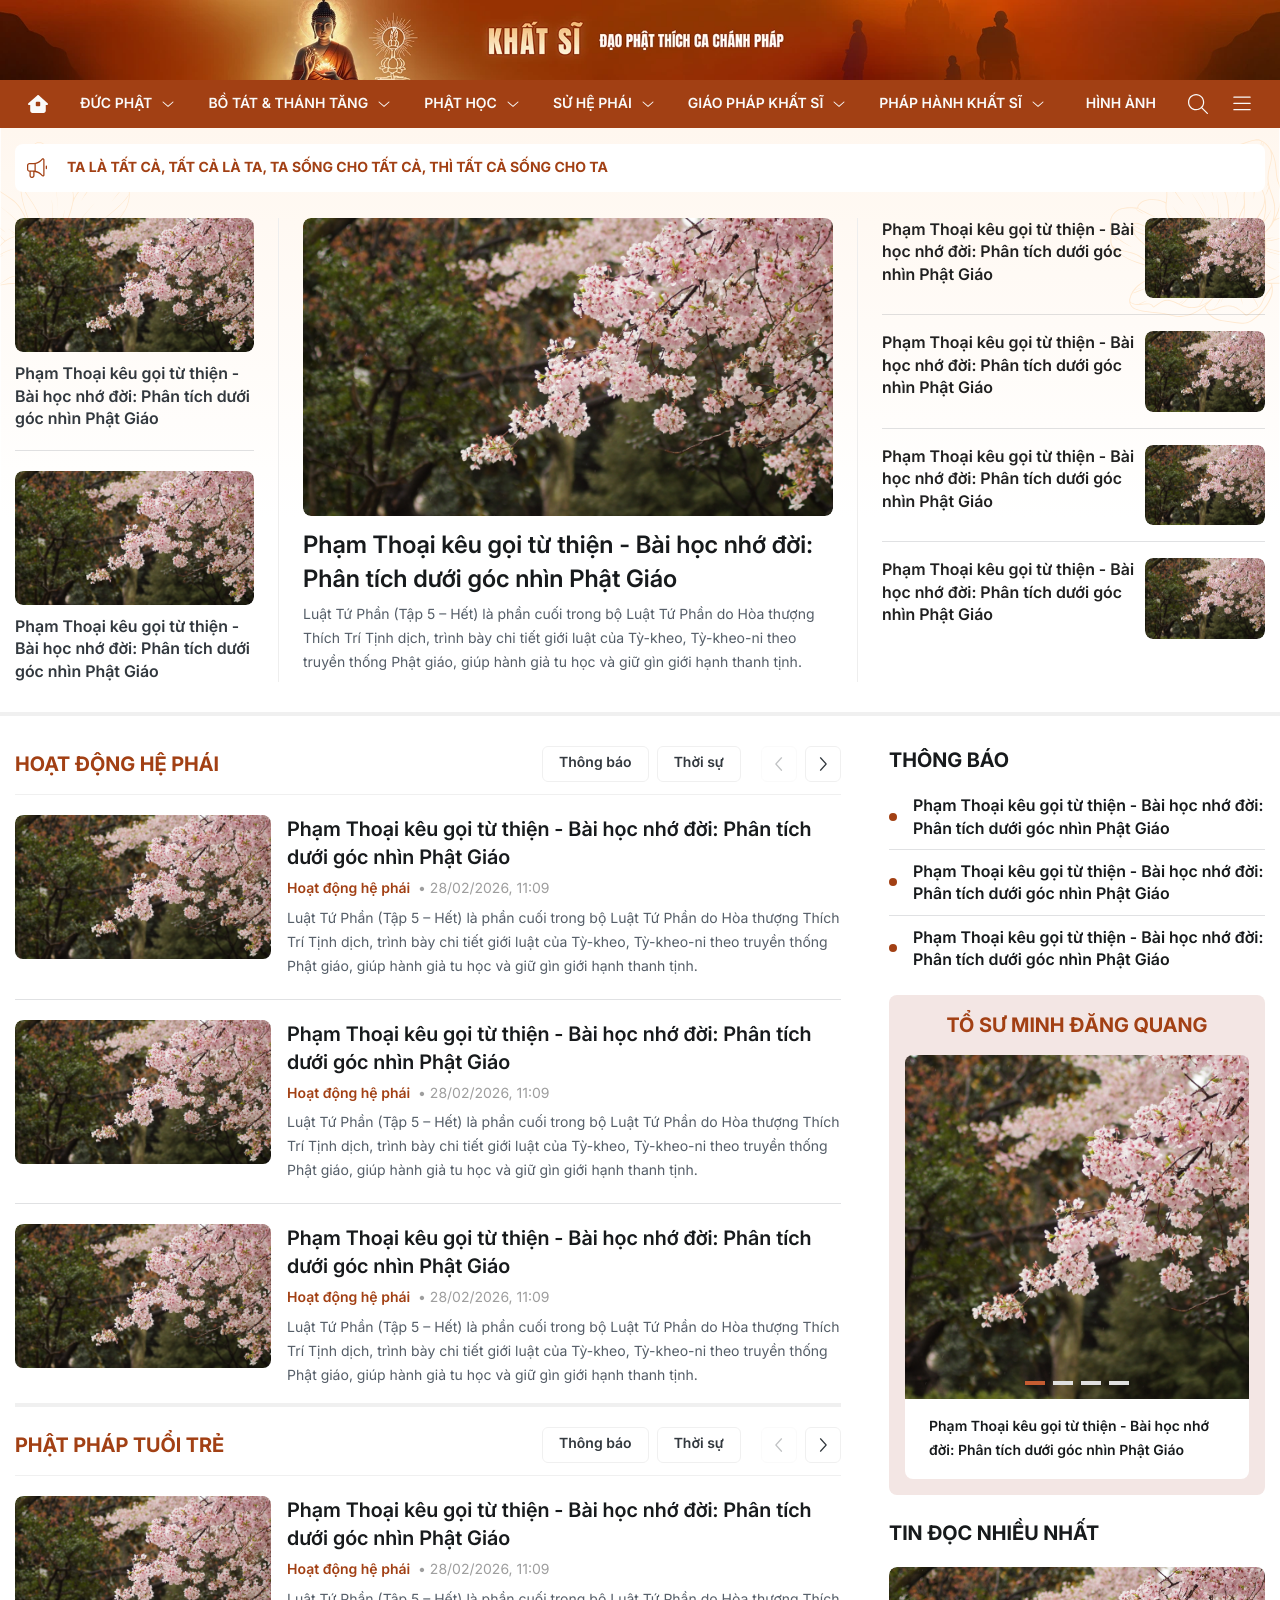
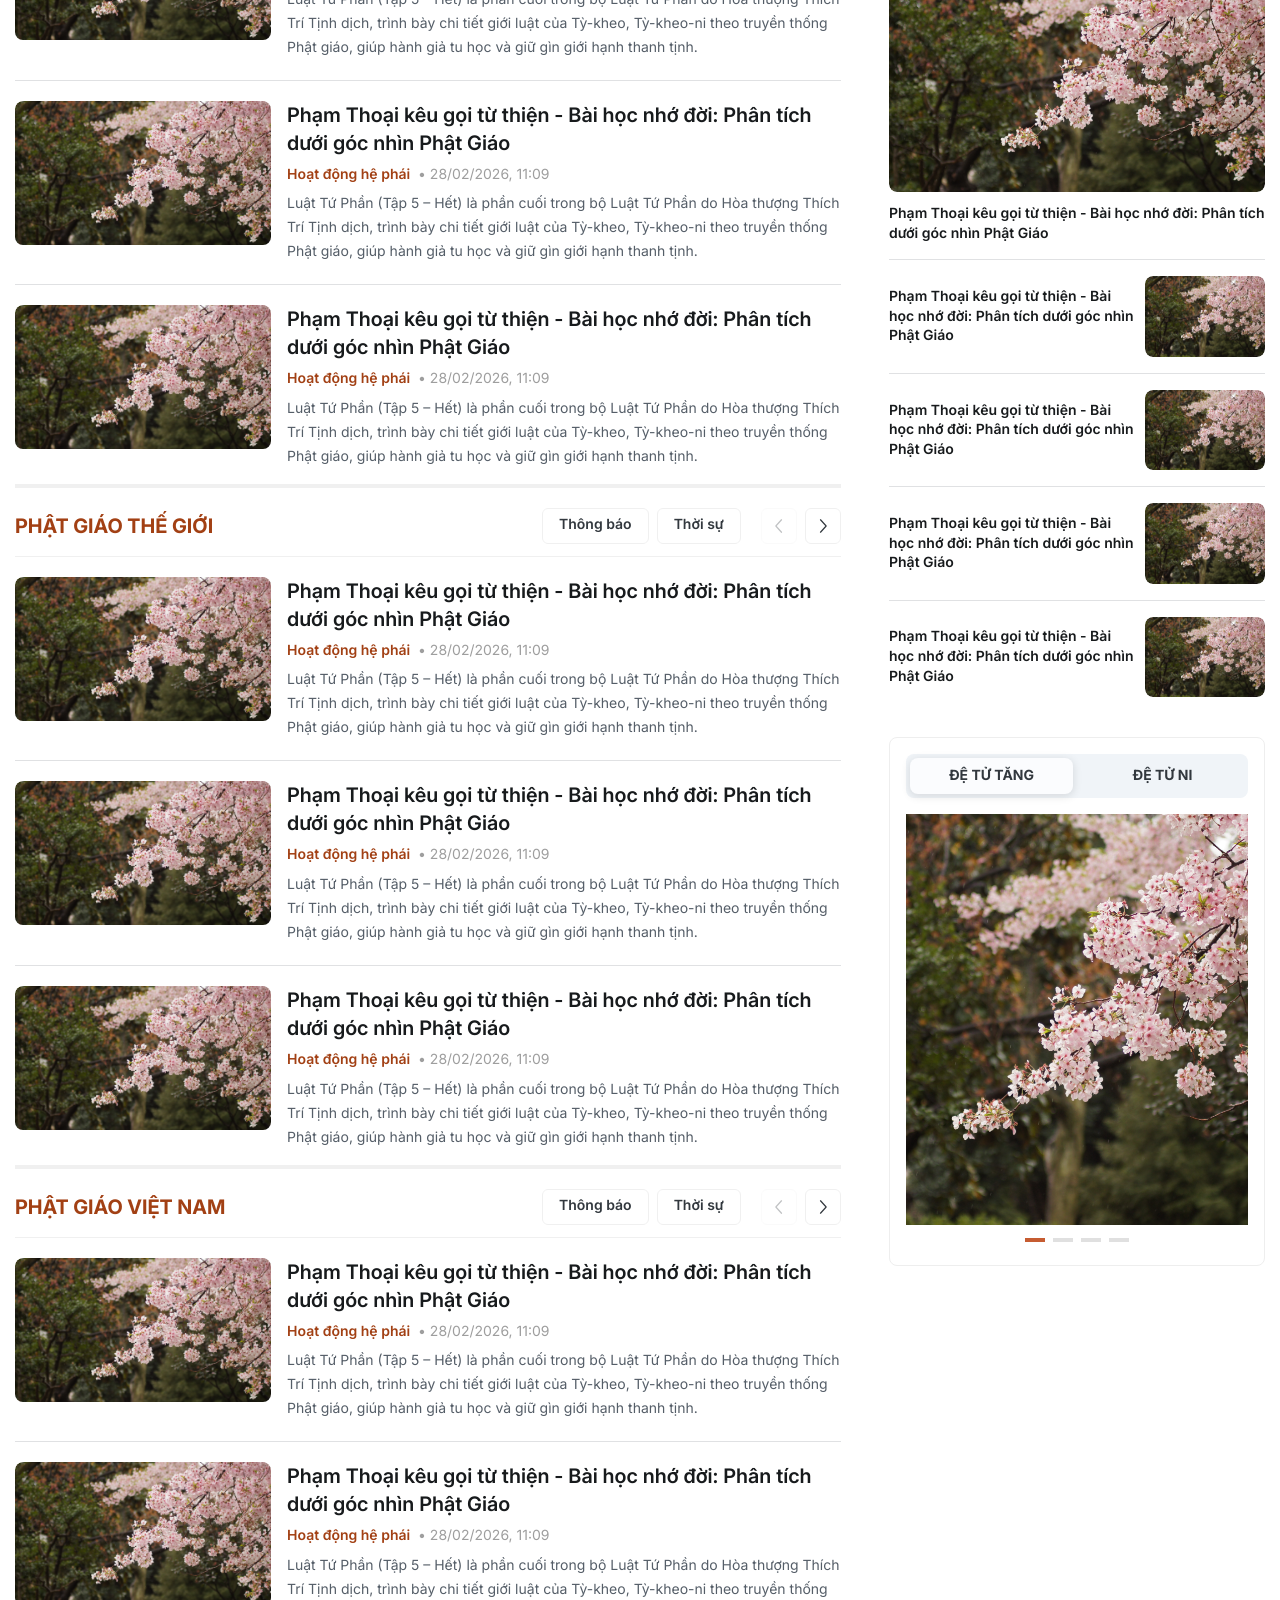
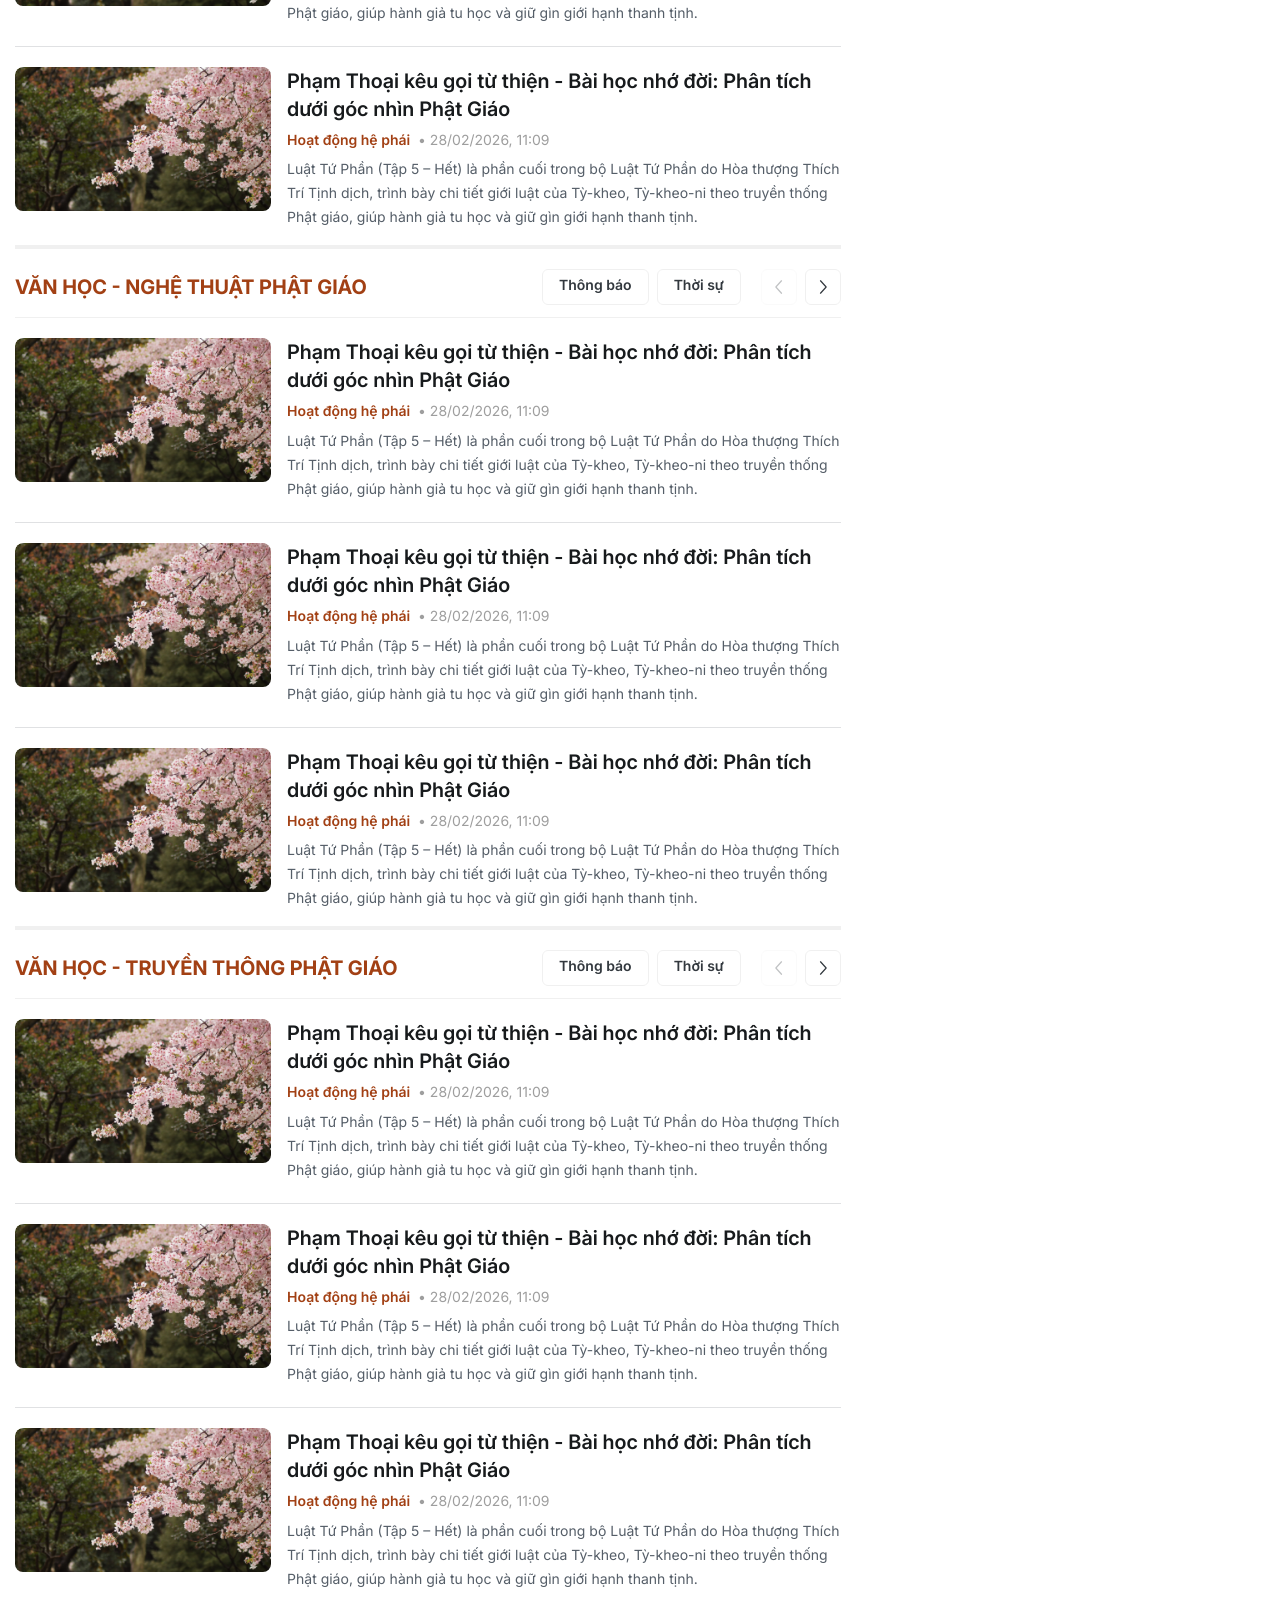
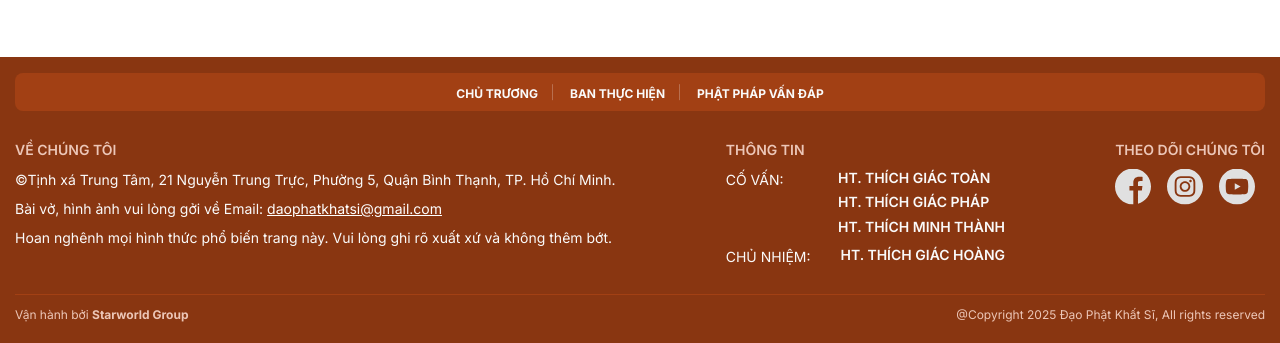
==== commit e626456b: "/" ====
--- a/index.html
+++ b/index.html
@@ -732,10 +732,10 @@
                             <!-- left -->
                             <div class="section-tertiary__left block-secondary__left">
                                 <!-- block one -->
-                                <div class="block-one">
+                                <div class="block-one pb-15 mb-20 border-b4-f0">
                                     <!-- heading -->
-                                    <div class="heading-primary pb-12 d-3xl-flex items-center justify-between">
-                                        <h2 class="heading-primary__title fs-20 fw-600 text-red-a2 text-uppercase">
+                                    <div class="heading-primary d-3xl-flex items-center justify-between pb-12 mb-16 border-b-f0">
+                                        <h2 class="heading-primary__title fs-20 fw-bold text-red-a2 text-uppercase">
                                             <a href="#">Hoạt động hệ phái</a>
                                         </h2>
 
@@ -777,8 +777,748 @@
                                     <!-- end heading -->
 
                                     <!-- content -->
-                                    <div class="block-one__content mt-16 d-3xl-flex d-md-block gap-24">
-                                        
+                                    <div class="block-one__content mt-20">
+                                        <div class="article-list last-article">
+                                            <!-- article -->
+                                            <div class="article d-3xl-flex d-md-block py-20 border-b-636">
+                                                <!-- img -->
+                                                <div class="article-img over-hidden border-8 flex-0 w-31 w-md-full">
+                                                    <a href="#" class="ratio-16x9 over-hidden border-8">
+                                                        <img src="./images/2.jpg" alt="" class="">
+                                                    </a>
+                                                </div>
+                                                <!-- end img -->
+                                                <!-- content -->
+                                                <div class="article-content ml-16 flex-1 ml-md-0">
+                                                    <h3 class="article-title fs-20 fw-600 text-gray-171 flex-1">
+                                                        <a href="#" class="fix-text3">Phạm Thoại kêu gọi từ thiện - Bài học nhớ đời: Phân tích dưới góc nhìn Phật Giáo</a>
+                                                    </h3>
+                                                    <div class="article-time fs-14 text-gray-9e mt-8">
+                                                        <a href="#" class="text-red-a2 fs-14 fw-600">Hoạt động hệ phái</a>
+                                                        <span class="">&nbsp;•&nbsp;28/02/2026, 11:09</span>
+                                                    </div>
+                                                    <div class="article-des fs-14 text-gray-555 mt-8">
+                                                        <p>Luật Tứ Phần (Tập 5 – Hết) là phần cuối trong bộ Luật Tứ Phần do Hòa thượng Thích Trí Tịnh dịch, trình bày chi tiết giới luật của Tỳ-kheo, Tỳ-kheo-ni theo truyền thống Phật giáo, giúp hành giả tu học và giữ gìn giới hạnh thanh tịnh.</p>
+                                                    </div>
+                                                    
+                                                </div>
+                                                <!-- end content -->
+                                            </div>
+                                            <!-- end article -->
+                                            <!-- article -->
+                                            <div class="article d-3xl-flex d-md-block py-20 border-b-636">
+                                                <!-- img -->
+                                                <div class="article-img over-hidden border-8 flex-0 w-31 w-md-full">
+                                                    <a href="#" class="ratio-16x9 over-hidden border-8">
+                                                        <img src="./images/2.jpg" alt="" class="">
+                                                    </a>
+                                                </div>
+                                                <!-- end img -->
+                                                <!-- content -->
+                                                <div class="article-content ml-16 flex-1 ml-md-0">
+                                                    <h3 class="article-title fs-20 fw-600 text-gray-171 flex-1">
+                                                        <a href="#" class="fix-text3">Phạm Thoại kêu gọi từ thiện - Bài học nhớ đời: Phân tích dưới góc nhìn Phật Giáo</a>
+                                                    </h3>
+                                                    <div class="article-time fs-14 text-gray-9e mt-8">
+                                                        <a href="#" class="text-red-a2 fs-14 fw-600">Hoạt động hệ phái</a>
+                                                        <span class="">&nbsp;•&nbsp;28/02/2026, 11:09</span>
+                                                    </div>
+                                                    <div class="article-des fs-14 text-gray-555 mt-8">
+                                                        <p>Luật Tứ Phần (Tập 5 – Hết) là phần cuối trong bộ Luật Tứ Phần do Hòa thượng Thích Trí Tịnh dịch, trình bày chi tiết giới luật của Tỳ-kheo, Tỳ-kheo-ni theo truyền thống Phật giáo, giúp hành giả tu học và giữ gìn giới hạnh thanh tịnh.</p>
+                                                    </div>
+                                                    
+                                                </div>
+                                                <!-- end content -->
+                                            </div>
+                                            <!-- end article -->
+                                            <!-- article -->
+                                            <div class="article d-3xl-flex d-md-block py-20 border-b-636">
+                                                <!-- img -->
+                                                <div class="article-img over-hidden border-8 flex-0 w-31 w-md-full">
+                                                    <a href="#" class="ratio-16x9 over-hidden border-8">
+                                                        <img src="./images/2.jpg" alt="" class="">
+                                                    </a>
+                                                </div>
+                                                <!-- end img -->
+                                                <!-- content -->
+                                                <div class="article-content ml-16 flex-1 ml-md-0">
+                                                    <h3 class="article-title fs-20 fw-600 text-gray-171 flex-1">
+                                                        <a href="#" class="fix-text3">Phạm Thoại kêu gọi từ thiện - Bài học nhớ đời: Phân tích dưới góc nhìn Phật Giáo</a>
+                                                    </h3>
+                                                    <div class="article-time fs-14 text-gray-9e mt-8">
+                                                        <a href="#" class="text-red-a2 fs-14 fw-600">Hoạt động hệ phái</a>
+                                                        <span class="">&nbsp;•&nbsp;28/02/2026, 11:09</span>
+                                                    </div>
+                                                    <div class="article-des fs-14 text-gray-555 mt-8">
+                                                        <p>Luật Tứ Phần (Tập 5 – Hết) là phần cuối trong bộ Luật Tứ Phần do Hòa thượng Thích Trí Tịnh dịch, trình bày chi tiết giới luật của Tỳ-kheo, Tỳ-kheo-ni theo truyền thống Phật giáo, giúp hành giả tu học và giữ gìn giới hạnh thanh tịnh.</p>
+                                                    </div>
+                                                    
+                                                </div>
+                                                <!-- end content -->
+                                            </div>
+                                            <!-- end article -->
+                                           
+                                        </div>
+                                    </div>
+                                    <!-- end content -->
+                                </div>
+                                <!-- end block one -->
+                                <!-- block one -->
+                                <div class="block-one pb-15 mb-20 border-b4-f0">
+                                    <!-- heading -->
+                                    <div class="heading-primary d-3xl-flex items-center justify-between pb-12 mb-16 border-b-f0">
+                                        <h2 class="heading-primary__title fs-20 fw-bold text-red-a2 text-uppercase">
+                                            <a href="#">Phật pháp tuổi trẻ</a>
+                                        </h2>
+
+                                        <div class="heading-primary__slide d-md-none pl-20 js__slideContainerCustomTwoItem">
+                                            <ul class="heading-primary__list js__slideListCustomTwoItem">
+                                                <!-- item -->
+                                                <li class="heading-primary__item js__slideItemCustomTwoItem">
+                                                    <a href="#" class="heading-primary__link fs-14 font-noto-sans text-gray-323 fw-600 px-16 py-6 d-3xl-block">Thông báo</a>
+                                                </li>
+                                                <!-- end item -->
+                                                <!-- item -->
+                                                <li class="heading-primary__item js__slideItemCustomTwoItem">
+                                                    <a href="#" class="heading-primary__link fs-14 font-noto-sans text-gray-323 fw-600 px-16 py-6 d-3xl-block">Thời sự</a>
+                                                </li>
+                                                <!-- end item -->
+                                                <!-- item -->
+                                                <li class="heading-primary__item js__slideItemCustomTwoItem">
+                                                    <a href="#" class="heading-primary__link fs-14 font-noto-sans text-gray-323 fw-600 px-16 py-6 d-3xl-block">Điển phật hàng ngày</a>
+                                                </li>
+                                                <!-- end item -->
+                                                <!-- item -->
+                                                <li class="heading-primary__item js__slideItemCustomTwoItem">
+                                                    <a href="#" class="heading-primary__link fs-14 font-noto-sans text-gray-323 fw-600 px-16 py-6 d-3xl-block">Quốc tế phật giáo</a>
+                                                </li>
+                                                <!-- end item -->
+                                            </ul>
+                                            <!-- control -->
+                                            <div class="heading-primary__control">
+                                                <div class="button-prev js__prevSlide">
+                                                    <img src="./images/svg/arrow-prev-gray.svg" alt="">
+                                                </div>
+                                                <div class="button-next js__nextSlide">
+                                                    <img src="./images/svg/arrow-next-gray.svg" alt="">
+                                                </div>
+                                            </div>
+                                            <!-- end control -->
+                                        </div>
+                                    </div>
+                                    <!-- end heading -->
+
+                                    <!-- content -->
+                                    <div class="block-one__content mt-20">
+                                        <div class="article-list last-article">
+                                            <!-- article -->
+                                            <div class="article d-3xl-flex d-md-block py-20 border-b-636">
+                                                <!-- img -->
+                                                <div class="article-img over-hidden border-8 flex-0 w-31 w-md-full">
+                                                    <a href="#" class="ratio-16x9 over-hidden border-8">
+                                                        <img src="./images/2.jpg" alt="" class="">
+                                                    </a>
+                                                </div>
+                                                <!-- end img -->
+                                                <!-- content -->
+                                                <div class="article-content ml-16 flex-1 ml-md-0">
+                                                    <h3 class="article-title fs-20 fw-600 text-gray-171 flex-1">
+                                                        <a href="#" class="fix-text3">Phạm Thoại kêu gọi từ thiện - Bài học nhớ đời: Phân tích dưới góc nhìn Phật Giáo</a>
+                                                    </h3>
+                                                    <div class="article-time fs-14 text-gray-9e mt-8">
+                                                        <a href="#" class="text-red-a2 fs-14 fw-600">Hoạt động hệ phái</a>
+                                                        <span class="">&nbsp;•&nbsp;28/02/2026, 11:09</span>
+                                                    </div>
+                                                    <div class="article-des fs-14 text-gray-555 mt-8">
+                                                        <p>Luật Tứ Phần (Tập 5 – Hết) là phần cuối trong bộ Luật Tứ Phần do Hòa thượng Thích Trí Tịnh dịch, trình bày chi tiết giới luật của Tỳ-kheo, Tỳ-kheo-ni theo truyền thống Phật giáo, giúp hành giả tu học và giữ gìn giới hạnh thanh tịnh.</p>
+                                                    </div>
+                                                    
+                                                </div>
+                                                <!-- end content -->
+                                            </div>
+                                            <!-- end article -->
+                                            <!-- article -->
+                                            <div class="article d-3xl-flex d-md-block py-20 border-b-636">
+                                                <!-- img -->
+                                                <div class="article-img over-hidden border-8 flex-0 w-31 w-md-full">
+                                                    <a href="#" class="ratio-16x9 over-hidden border-8">
+                                                        <img src="./images/2.jpg" alt="" class="">
+                                                    </a>
+                                                </div>
+                                                <!-- end img -->
+                                                <!-- content -->
+                                                <div class="article-content ml-16 flex-1 ml-md-0">
+                                                    <h3 class="article-title fs-20 fw-600 text-gray-171 flex-1">
+                                                        <a href="#" class="fix-text3">Phạm Thoại kêu gọi từ thiện - Bài học nhớ đời: Phân tích dưới góc nhìn Phật Giáo</a>
+                                                    </h3>
+                                                    <div class="article-time fs-14 text-gray-9e mt-8">
+                                                        <a href="#" class="text-red-a2 fs-14 fw-600">Hoạt động hệ phái</a>
+                                                        <span class="">&nbsp;•&nbsp;28/02/2026, 11:09</span>
+                                                    </div>
+                                                    <div class="article-des fs-14 text-gray-555 mt-8">
+                                                        <p>Luật Tứ Phần (Tập 5 – Hết) là phần cuối trong bộ Luật Tứ Phần do Hòa thượng Thích Trí Tịnh dịch, trình bày chi tiết giới luật của Tỳ-kheo, Tỳ-kheo-ni theo truyền thống Phật giáo, giúp hành giả tu học và giữ gìn giới hạnh thanh tịnh.</p>
+                                                    </div>
+                                                    
+                                                </div>
+                                                <!-- end content -->
+                                            </div>
+                                            <!-- end article -->
+                                            <!-- article -->
+                                            <div class="article d-3xl-flex d-md-block py-20 border-b-636">
+                                                <!-- img -->
+                                                <div class="article-img over-hidden border-8 flex-0 w-31 w-md-full">
+                                                    <a href="#" class="ratio-16x9 over-hidden border-8">
+                                                        <img src="./images/2.jpg" alt="" class="">
+                                                    </a>
+                                                </div>
+                                                <!-- end img -->
+                                                <!-- content -->
+                                                <div class="article-content ml-16 flex-1 ml-md-0">
+                                                    <h3 class="article-title fs-20 fw-600 text-gray-171 flex-1">
+                                                        <a href="#" class="fix-text3">Phạm Thoại kêu gọi từ thiện - Bài học nhớ đời: Phân tích dưới góc nhìn Phật Giáo</a>
+                                                    </h3>
+                                                    <div class="article-time fs-14 text-gray-9e mt-8">
+                                                        <a href="#" class="text-red-a2 fs-14 fw-600">Hoạt động hệ phái</a>
+                                                        <span class="">&nbsp;•&nbsp;28/02/2026, 11:09</span>
+                                                    </div>
+                                                    <div class="article-des fs-14 text-gray-555 mt-8">
+                                                        <p>Luật Tứ Phần (Tập 5 – Hết) là phần cuối trong bộ Luật Tứ Phần do Hòa thượng Thích Trí Tịnh dịch, trình bày chi tiết giới luật của Tỳ-kheo, Tỳ-kheo-ni theo truyền thống Phật giáo, giúp hành giả tu học và giữ gìn giới hạnh thanh tịnh.</p>
+                                                    </div>
+                                                    
+                                                </div>
+                                                <!-- end content -->
+                                            </div>
+                                            <!-- end article -->
+                                           
+                                        </div>
+                                    </div>
+                                    <!-- end content -->
+                                </div>
+                                <!-- end block one -->
+                                <!-- block one -->
+                                <div class="block-one pb-15 mb-20 border-b4-f0">
+                                    <!-- heading -->
+                                    <div class="heading-primary d-3xl-flex items-center justify-between pb-12 mb-16 border-b-f0">
+                                        <h2 class="heading-primary__title fs-20 fw-bold text-red-a2 text-uppercase">
+                                            <a href="#">Phật giáo thế giới</a>
+                                        </h2>
+
+                                        <div class="heading-primary__slide d-md-none pl-20 js__slideContainerCustomTwoItem">
+                                            <ul class="heading-primary__list js__slideListCustomTwoItem">
+                                                <!-- item -->
+                                                <li class="heading-primary__item js__slideItemCustomTwoItem">
+                                                    <a href="#" class="heading-primary__link fs-14 font-noto-sans text-gray-323 fw-600 px-16 py-6 d-3xl-block">Thông báo</a>
+                                                </li>
+                                                <!-- end item -->
+                                                <!-- item -->
+                                                <li class="heading-primary__item js__slideItemCustomTwoItem">
+                                                    <a href="#" class="heading-primary__link fs-14 font-noto-sans text-gray-323 fw-600 px-16 py-6 d-3xl-block">Thời sự</a>
+                                                </li>
+                                                <!-- end item -->
+                                                <!-- item -->
+                                                <li class="heading-primary__item js__slideItemCustomTwoItem">
+                                                    <a href="#" class="heading-primary__link fs-14 font-noto-sans text-gray-323 fw-600 px-16 py-6 d-3xl-block">Điển phật hàng ngày</a>
+                                                </li>
+                                                <!-- end item -->
+                                                <!-- item -->
+                                                <li class="heading-primary__item js__slideItemCustomTwoItem">
+                                                    <a href="#" class="heading-primary__link fs-14 font-noto-sans text-gray-323 fw-600 px-16 py-6 d-3xl-block">Quốc tế phật giáo</a>
+                                                </li>
+                                                <!-- end item -->
+                                            </ul>
+                                            <!-- control -->
+                                            <div class="heading-primary__control">
+                                                <div class="button-prev js__prevSlide">
+                                                    <img src="./images/svg/arrow-prev-gray.svg" alt="">
+                                                </div>
+                                                <div class="button-next js__nextSlide">
+                                                    <img src="./images/svg/arrow-next-gray.svg" alt="">
+                                                </div>
+                                            </div>
+                                            <!-- end control -->
+                                        </div>
+                                    </div>
+                                    <!-- end heading -->
+
+                                    <!-- content -->
+                                    <div class="block-one__content mt-20">
+                                        <div class="article-list last-article">
+                                            <!-- article -->
+                                            <div class="article d-3xl-flex d-md-block py-20 border-b-636">
+                                                <!-- img -->
+                                                <div class="article-img over-hidden border-8 flex-0 w-31 w-md-full">
+                                                    <a href="#" class="ratio-16x9 over-hidden border-8">
+                                                        <img src="./images/2.jpg" alt="" class="">
+                                                    </a>
+                                                </div>
+                                                <!-- end img -->
+                                                <!-- content -->
+                                                <div class="article-content ml-16 flex-1 ml-md-0">
+                                                    <h3 class="article-title fs-20 fw-600 text-gray-171 flex-1">
+                                                        <a href="#" class="fix-text3">Phạm Thoại kêu gọi từ thiện - Bài học nhớ đời: Phân tích dưới góc nhìn Phật Giáo</a>
+                                                    </h3>
+                                                    <div class="article-time fs-14 text-gray-9e mt-8">
+                                                        <a href="#" class="text-red-a2 fs-14 fw-600">Hoạt động hệ phái</a>
+                                                        <span class="">&nbsp;•&nbsp;28/02/2026, 11:09</span>
+                                                    </div>
+                                                    <div class="article-des fs-14 text-gray-555 mt-8">
+                                                        <p>Luật Tứ Phần (Tập 5 – Hết) là phần cuối trong bộ Luật Tứ Phần do Hòa thượng Thích Trí Tịnh dịch, trình bày chi tiết giới luật của Tỳ-kheo, Tỳ-kheo-ni theo truyền thống Phật giáo, giúp hành giả tu học và giữ gìn giới hạnh thanh tịnh.</p>
+                                                    </div>
+                                                    
+                                                </div>
+                                                <!-- end content -->
+                                            </div>
+                                            <!-- end article -->
+                                            <!-- article -->
+                                            <div class="article d-3xl-flex d-md-block py-20 border-b-636">
+                                                <!-- img -->
+                                                <div class="article-img over-hidden border-8 flex-0 w-31 w-md-full">
+                                                    <a href="#" class="ratio-16x9 over-hidden border-8">
+                                                        <img src="./images/2.jpg" alt="" class="">
+                                                    </a>
+                                                </div>
+                                                <!-- end img -->
+                                                <!-- content -->
+                                                <div class="article-content ml-16 flex-1 ml-md-0">
+                                                    <h3 class="article-title fs-20 fw-600 text-gray-171 flex-1">
+                                                        <a href="#" class="fix-text3">Phạm Thoại kêu gọi từ thiện - Bài học nhớ đời: Phân tích dưới góc nhìn Phật Giáo</a>
+                                                    </h3>
+                                                    <div class="article-time fs-14 text-gray-9e mt-8">
+                                                        <a href="#" class="text-red-a2 fs-14 fw-600">Hoạt động hệ phái</a>
+                                                        <span class="">&nbsp;•&nbsp;28/02/2026, 11:09</span>
+                                                    </div>
+                                                    <div class="article-des fs-14 text-gray-555 mt-8">
+                                                        <p>Luật Tứ Phần (Tập 5 – Hết) là phần cuối trong bộ Luật Tứ Phần do Hòa thượng Thích Trí Tịnh dịch, trình bày chi tiết giới luật của Tỳ-kheo, Tỳ-kheo-ni theo truyền thống Phật giáo, giúp hành giả tu học và giữ gìn giới hạnh thanh tịnh.</p>
+                                                    </div>
+                                                    
+                                                </div>
+                                                <!-- end content -->
+                                            </div>
+                                            <!-- end article -->
+                                            <!-- article -->
+                                            <div class="article d-3xl-flex d-md-block py-20 border-b-636">
+                                                <!-- img -->
+                                                <div class="article-img over-hidden border-8 flex-0 w-31 w-md-full">
+                                                    <a href="#" class="ratio-16x9 over-hidden border-8">
+                                                        <img src="./images/2.jpg" alt="" class="">
+                                                    </a>
+                                                </div>
+                                                <!-- end img -->
+                                                <!-- content -->
+                                                <div class="article-content ml-16 flex-1 ml-md-0">
+                                                    <h3 class="article-title fs-20 fw-600 text-gray-171 flex-1">
+                                                        <a href="#" class="fix-text3">Phạm Thoại kêu gọi từ thiện - Bài học nhớ đời: Phân tích dưới góc nhìn Phật Giáo</a>
+                                                    </h3>
+                                                    <div class="article-time fs-14 text-gray-9e mt-8">
+                                                        <a href="#" class="text-red-a2 fs-14 fw-600">Hoạt động hệ phái</a>
+                                                        <span class="">&nbsp;•&nbsp;28/02/2026, 11:09</span>
+                                                    </div>
+                                                    <div class="article-des fs-14 text-gray-555 mt-8">
+                                                        <p>Luật Tứ Phần (Tập 5 – Hết) là phần cuối trong bộ Luật Tứ Phần do Hòa thượng Thích Trí Tịnh dịch, trình bày chi tiết giới luật của Tỳ-kheo, Tỳ-kheo-ni theo truyền thống Phật giáo, giúp hành giả tu học và giữ gìn giới hạnh thanh tịnh.</p>
+                                                    </div>
+                                                    
+                                                </div>
+                                                <!-- end content -->
+                                            </div>
+                                            <!-- end article -->
+                                           
+                                        </div>
+                                    </div>
+                                    <!-- end content -->
+                                </div>
+                                <!-- end block one -->
+                                <!-- block one -->
+                                <div class="block-one pb-15 mb-20 border-b4-f0">
+                                    <!-- heading -->
+                                    <div class="heading-primary d-3xl-flex items-center justify-between pb-12 mb-16 border-b-f0">
+                                        <h2 class="heading-primary__title fs-20 fw-bold text-red-a2 text-uppercase">
+                                            <a href="#">Phật giáo Việt Nam</a>
+                                        </h2>
+
+                                        <div class="heading-primary__slide d-md-none pl-20 js__slideContainerCustomTwoItem">
+                                            <ul class="heading-primary__list js__slideListCustomTwoItem">
+                                                <!-- item -->
+                                                <li class="heading-primary__item js__slideItemCustomTwoItem">
+                                                    <a href="#" class="heading-primary__link fs-14 font-noto-sans text-gray-323 fw-600 px-16 py-6 d-3xl-block">Thông báo</a>
+                                                </li>
+                                                <!-- end item -->
+                                                <!-- item -->
+                                                <li class="heading-primary__item js__slideItemCustomTwoItem">
+                                                    <a href="#" class="heading-primary__link fs-14 font-noto-sans text-gray-323 fw-600 px-16 py-6 d-3xl-block">Thời sự</a>
+                                                </li>
+                                                <!-- end item -->
+                                                <!-- item -->
+                                                <li class="heading-primary__item js__slideItemCustomTwoItem">
+                                                    <a href="#" class="heading-primary__link fs-14 font-noto-sans text-gray-323 fw-600 px-16 py-6 d-3xl-block">Điển phật hàng ngày</a>
+                                                </li>
+                                                <!-- end item -->
+                                                <!-- item -->
+                                                <li class="heading-primary__item js__slideItemCustomTwoItem">
+                                                    <a href="#" class="heading-primary__link fs-14 font-noto-sans text-gray-323 fw-600 px-16 py-6 d-3xl-block">Quốc tế phật giáo</a>
+                                                </li>
+                                                <!-- end item -->
+                                            </ul>
+                                            <!-- control -->
+                                            <div class="heading-primary__control">
+                                                <div class="button-prev js__prevSlide">
+                                                    <img src="./images/svg/arrow-prev-gray.svg" alt="">
+                                                </div>
+                                                <div class="button-next js__nextSlide">
+                                                    <img src="./images/svg/arrow-next-gray.svg" alt="">
+                                                </div>
+                                            </div>
+                                            <!-- end control -->
+                                        </div>
+                                    </div>
+                                    <!-- end heading -->
+
+                                    <!-- content -->
+                                    <div class="block-one__content mt-20">
+                                        <div class="article-list last-article">
+                                            <!-- article -->
+                                            <div class="article d-3xl-flex d-md-block py-20 border-b-636">
+                                                <!-- img -->
+                                                <div class="article-img over-hidden border-8 flex-0 w-31 w-md-full">
+                                                    <a href="#" class="ratio-16x9 over-hidden border-8">
+                                                        <img src="./images/2.jpg" alt="" class="">
+                                                    </a>
+                                                </div>
+                                                <!-- end img -->
+                                                <!-- content -->
+                                                <div class="article-content ml-16 flex-1 ml-md-0">
+                                                    <h3 class="article-title fs-20 fw-600 text-gray-171 flex-1">
+                                                        <a href="#" class="fix-text3">Phạm Thoại kêu gọi từ thiện - Bài học nhớ đời: Phân tích dưới góc nhìn Phật Giáo</a>
+                                                    </h3>
+                                                    <div class="article-time fs-14 text-gray-9e mt-8">
+                                                        <a href="#" class="text-red-a2 fs-14 fw-600">Hoạt động hệ phái</a>
+                                                        <span class="">&nbsp;•&nbsp;28/02/2026, 11:09</span>
+                                                    </div>
+                                                    <div class="article-des fs-14 text-gray-555 mt-8">
+                                                        <p>Luật Tứ Phần (Tập 5 – Hết) là phần cuối trong bộ Luật Tứ Phần do Hòa thượng Thích Trí Tịnh dịch, trình bày chi tiết giới luật của Tỳ-kheo, Tỳ-kheo-ni theo truyền thống Phật giáo, giúp hành giả tu học và giữ gìn giới hạnh thanh tịnh.</p>
+                                                    </div>
+                                                    
+                                                </div>
+                                                <!-- end content -->
+                                            </div>
+                                            <!-- end article -->
+                                            <!-- article -->
+                                            <div class="article d-3xl-flex d-md-block py-20 border-b-636">
+                                                <!-- img -->
+                                                <div class="article-img over-hidden border-8 flex-0 w-31 w-md-full">
+                                                    <a href="#" class="ratio-16x9 over-hidden border-8">
+                                                        <img src="./images/2.jpg" alt="" class="">
+                                                    </a>
+                                                </div>
+                                                <!-- end img -->
+                                                <!-- content -->
+                                                <div class="article-content ml-16 flex-1 ml-md-0">
+                                                    <h3 class="article-title fs-20 fw-600 text-gray-171 flex-1">
+                                                        <a href="#" class="fix-text3">Phạm Thoại kêu gọi từ thiện - Bài học nhớ đời: Phân tích dưới góc nhìn Phật Giáo</a>
+                                                    </h3>
+                                                    <div class="article-time fs-14 text-gray-9e mt-8">
+                                                        <a href="#" class="text-red-a2 fs-14 fw-600">Hoạt động hệ phái</a>
+                                                        <span class="">&nbsp;•&nbsp;28/02/2026, 11:09</span>
+                                                    </div>
+                                                    <div class="article-des fs-14 text-gray-555 mt-8">
+                                                        <p>Luật Tứ Phần (Tập 5 – Hết) là phần cuối trong bộ Luật Tứ Phần do Hòa thượng Thích Trí Tịnh dịch, trình bày chi tiết giới luật của Tỳ-kheo, Tỳ-kheo-ni theo truyền thống Phật giáo, giúp hành giả tu học và giữ gìn giới hạnh thanh tịnh.</p>
+                                                    </div>
+                                                    
+                                                </div>
+                                                <!-- end content -->
+                                            </div>
+                                            <!-- end article -->
+                                            <!-- article -->
+                                            <div class="article d-3xl-flex d-md-block py-20 border-b-636">
+                                                <!-- img -->
+                                                <div class="article-img over-hidden border-8 flex-0 w-31 w-md-full">
+                                                    <a href="#" class="ratio-16x9 over-hidden border-8">
+                                                        <img src="./images/2.jpg" alt="" class="">
+                                                    </a>
+                                                </div>
+                                                <!-- end img -->
+                                                <!-- content -->
+                                                <div class="article-content ml-16 flex-1 ml-md-0">
+                                                    <h3 class="article-title fs-20 fw-600 text-gray-171 flex-1">
+                                                        <a href="#" class="fix-text3">Phạm Thoại kêu gọi từ thiện - Bài học nhớ đời: Phân tích dưới góc nhìn Phật Giáo</a>
+                                                    </h3>
+                                                    <div class="article-time fs-14 text-gray-9e mt-8">
+                                                        <a href="#" class="text-red-a2 fs-14 fw-600">Hoạt động hệ phái</a>
+                                                        <span class="">&nbsp;•&nbsp;28/02/2026, 11:09</span>
+                                                    </div>
+                                                    <div class="article-des fs-14 text-gray-555 mt-8">
+                                                        <p>Luật Tứ Phần (Tập 5 – Hết) là phần cuối trong bộ Luật Tứ Phần do Hòa thượng Thích Trí Tịnh dịch, trình bày chi tiết giới luật của Tỳ-kheo, Tỳ-kheo-ni theo truyền thống Phật giáo, giúp hành giả tu học và giữ gìn giới hạnh thanh tịnh.</p>
+                                                    </div>
+                                                    
+                                                </div>
+                                                <!-- end content -->
+                                            </div>
+                                            <!-- end article -->
+                                           
+                                        </div>
+                                    </div>
+                                    <!-- end content -->
+                                </div>
+                                <!-- end block one -->
+                                <!-- block one -->
+                                <div class="block-one pb-15 mb-20 border-b4-f0">
+                                    <!-- heading -->
+                                    <div class="heading-primary d-3xl-flex items-center justify-between pb-12 mb-16 border-b-f0">
+                                        <h2 class="heading-primary__title fs-20 fw-bold text-red-a2 text-uppercase">
+                                            <a href="#">Văn học - nghệ thuật phật giáo</a>
+                                        </h2>
+
+                                        <div class="heading-primary__slide d-md-none pl-20 js__slideContainerCustomTwoItem">
+                                            <ul class="heading-primary__list js__slideListCustomTwoItem">
+                                                <!-- item -->
+                                                <li class="heading-primary__item js__slideItemCustomTwoItem">
+                                                    <a href="#" class="heading-primary__link fs-14 font-noto-sans text-gray-323 fw-600 px-16 py-6 d-3xl-block">Thông báo</a>
+                                                </li>
+                                                <!-- end item -->
+                                                <!-- item -->
+                                                <li class="heading-primary__item js__slideItemCustomTwoItem">
+                                                    <a href="#" class="heading-primary__link fs-14 font-noto-sans text-gray-323 fw-600 px-16 py-6 d-3xl-block">Thời sự</a>
+                                                </li>
+                                                <!-- end item -->
+                                                <!-- item -->
+                                                <li class="heading-primary__item js__slideItemCustomTwoItem">
+                                                    <a href="#" class="heading-primary__link fs-14 font-noto-sans text-gray-323 fw-600 px-16 py-6 d-3xl-block">Điển phật hàng ngày</a>
+                                                </li>
+                                                <!-- end item -->
+                                                <!-- item -->
+                                                <li class="heading-primary__item js__slideItemCustomTwoItem">
+                                                    <a href="#" class="heading-primary__link fs-14 font-noto-sans text-gray-323 fw-600 px-16 py-6 d-3xl-block">Quốc tế phật giáo</a>
+                                                </li>
+                                                <!-- end item -->
+                                            </ul>
+                                            <!-- control -->
+                                            <div class="heading-primary__control">
+                                                <div class="button-prev js__prevSlide">
+                                                    <img src="./images/svg/arrow-prev-gray.svg" alt="">
+                                                </div>
+                                                <div class="button-next js__nextSlide">
+                                                    <img src="./images/svg/arrow-next-gray.svg" alt="">
+                                                </div>
+                                            </div>
+                                            <!-- end control -->
+                                        </div>
+                                    </div>
+                                    <!-- end heading -->
+
+                                    <!-- content -->
+                                    <div class="block-one__content mt-20">
+                                        <div class="article-list last-article">
+                                            <!-- article -->
+                                            <div class="article d-3xl-flex d-md-block py-20 border-b-636">
+                                                <!-- img -->
+                                                <div class="article-img over-hidden border-8 flex-0 w-31 w-md-full">
+                                                    <a href="#" class="ratio-16x9 over-hidden border-8">
+                                                        <img src="./images/2.jpg" alt="" class="">
+                                                    </a>
+                                                </div>
+                                                <!-- end img -->
+                                                <!-- content -->
+                                                <div class="article-content ml-16 flex-1 ml-md-0">
+                                                    <h3 class="article-title fs-20 fw-600 text-gray-171 flex-1">
+                                                        <a href="#" class="fix-text3">Phạm Thoại kêu gọi từ thiện - Bài học nhớ đời: Phân tích dưới góc nhìn Phật Giáo</a>
+                                                    </h3>
+                                                    <div class="article-time fs-14 text-gray-9e mt-8">
+                                                        <a href="#" class="text-red-a2 fs-14 fw-600">Hoạt động hệ phái</a>
+                                                        <span class="">&nbsp;•&nbsp;28/02/2026, 11:09</span>
+                                                    </div>
+                                                    <div class="article-des fs-14 text-gray-555 mt-8">
+                                                        <p>Luật Tứ Phần (Tập 5 – Hết) là phần cuối trong bộ Luật Tứ Phần do Hòa thượng Thích Trí Tịnh dịch, trình bày chi tiết giới luật của Tỳ-kheo, Tỳ-kheo-ni theo truyền thống Phật giáo, giúp hành giả tu học và giữ gìn giới hạnh thanh tịnh.</p>
+                                                    </div>
+                                                    
+                                                </div>
+                                                <!-- end content -->
+                                            </div>
+                                            <!-- end article -->
+                                            <!-- article -->
+                                            <div class="article d-3xl-flex d-md-block py-20 border-b-636">
+                                                <!-- img -->
+                                                <div class="article-img over-hidden border-8 flex-0 w-31 w-md-full">
+                                                    <a href="#" class="ratio-16x9 over-hidden border-8">
+                                                        <img src="./images/2.jpg" alt="" class="">
+                                                    </a>
+                                                </div>
+                                                <!-- end img -->
+                                                <!-- content -->
+                                                <div class="article-content ml-16 flex-1 ml-md-0">
+                                                    <h3 class="article-title fs-20 fw-600 text-gray-171 flex-1">
+                                                        <a href="#" class="fix-text3">Phạm Thoại kêu gọi từ thiện - Bài học nhớ đời: Phân tích dưới góc nhìn Phật Giáo</a>
+                                                    </h3>
+                                                    <div class="article-time fs-14 text-gray-9e mt-8">
+                                                        <a href="#" class="text-red-a2 fs-14 fw-600">Hoạt động hệ phái</a>
+                                                        <span class="">&nbsp;•&nbsp;28/02/2026, 11:09</span>
+                                                    </div>
+                                                    <div class="article-des fs-14 text-gray-555 mt-8">
+                                                        <p>Luật Tứ Phần (Tập 5 – Hết) là phần cuối trong bộ Luật Tứ Phần do Hòa thượng Thích Trí Tịnh dịch, trình bày chi tiết giới luật của Tỳ-kheo, Tỳ-kheo-ni theo truyền thống Phật giáo, giúp hành giả tu học và giữ gìn giới hạnh thanh tịnh.</p>
+                                                    </div>
+                                                    
+                                                </div>
+                                                <!-- end content -->
+                                            </div>
+                                            <!-- end article -->
+                                            <!-- article -->
+                                            <div class="article d-3xl-flex d-md-block py-20 border-b-636">
+                                                <!-- img -->
+                                                <div class="article-img over-hidden border-8 flex-0 w-31 w-md-full">
+                                                    <a href="#" class="ratio-16x9 over-hidden border-8">
+                                                        <img src="./images/2.jpg" alt="" class="">
+                                                    </a>
+                                                </div>
+                                                <!-- end img -->
+                                                <!-- content -->
+                                                <div class="article-content ml-16 flex-1 ml-md-0">
+                                                    <h3 class="article-title fs-20 fw-600 text-gray-171 flex-1">
+                                                        <a href="#" class="fix-text3">Phạm Thoại kêu gọi từ thiện - Bài học nhớ đời: Phân tích dưới góc nhìn Phật Giáo</a>
+                                                    </h3>
+                                                    <div class="article-time fs-14 text-gray-9e mt-8">
+                                                        <a href="#" class="text-red-a2 fs-14 fw-600">Hoạt động hệ phái</a>
+                                                        <span class="">&nbsp;•&nbsp;28/02/2026, 11:09</span>
+                                                    </div>
+                                                    <div class="article-des fs-14 text-gray-555 mt-8">
+                                                        <p>Luật Tứ Phần (Tập 5 – Hết) là phần cuối trong bộ Luật Tứ Phần do Hòa thượng Thích Trí Tịnh dịch, trình bày chi tiết giới luật của Tỳ-kheo, Tỳ-kheo-ni theo truyền thống Phật giáo, giúp hành giả tu học và giữ gìn giới hạnh thanh tịnh.</p>
+                                                    </div>
+                                                    
+                                                </div>
+                                                <!-- end content -->
+                                            </div>
+                                            <!-- end article -->
+                                           
+                                        </div>
+                                    </div>
+                                    <!-- end content -->
+                                </div>
+                                <!-- end block one -->
+                                <!-- block one -->
+                                <div class="block-one pb-15 mb-20 border-b4-f0">
+                                    <!-- heading -->
+                                    <div class="heading-primary d-3xl-flex items-center justify-between pb-12 mb-16 border-b-f0">
+                                        <h2 class="heading-primary__title fs-20 fw-bold text-red-a2 text-uppercase">
+                                            <a href="#">Văn học - truyền thông phật giáo</a>
+                                        </h2>
+
+                                        <div class="heading-primary__slide d-md-none pl-20 js__slideContainerCustomTwoItem">
+                                            <ul class="heading-primary__list js__slideListCustomTwoItem">
+                                                <!-- item -->
+                                                <li class="heading-primary__item js__slideItemCustomTwoItem">
+                                                    <a href="#" class="heading-primary__link fs-14 font-noto-sans text-gray-323 fw-600 px-16 py-6 d-3xl-block">Thông báo</a>
+                                                </li>
+                                                <!-- end item -->
+                                                <!-- item -->
+                                                <li class="heading-primary__item js__slideItemCustomTwoItem">
+                                                    <a href="#" class="heading-primary__link fs-14 font-noto-sans text-gray-323 fw-600 px-16 py-6 d-3xl-block">Thời sự</a>
+                                                </li>
+                                                <!-- end item -->
+                                                <!-- item -->
+                                                <li class="heading-primary__item js__slideItemCustomTwoItem">
+                                                    <a href="#" class="heading-primary__link fs-14 font-noto-sans text-gray-323 fw-600 px-16 py-6 d-3xl-block">Điển phật hàng ngày</a>
+                                                </li>
+                                                <!-- end item -->
+                                                <!-- item -->
+                                                <li class="heading-primary__item js__slideItemCustomTwoItem">
+                                                    <a href="#" class="heading-primary__link fs-14 font-noto-sans text-gray-323 fw-600 px-16 py-6 d-3xl-block">Quốc tế phật giáo</a>
+                                                </li>
+                                                <!-- end item -->
+                                            </ul>
+                                            <!-- control -->
+                                            <div class="heading-primary__control">
+                                                <div class="button-prev js__prevSlide">
+                                                    <img src="./images/svg/arrow-prev-gray.svg" alt="">
+                                                </div>
+                                                <div class="button-next js__nextSlide">
+                                                    <img src="./images/svg/arrow-next-gray.svg" alt="">
+                                                </div>
+                                            </div>
+                                            <!-- end control -->
+                                        </div>
+                                    </div>
+                                    <!-- end heading -->
+
+                                    <!-- content -->
+                                    <div class="block-one__content mt-20">
+                                        <div class="article-list last-article">
+                                            <!-- article -->
+                                            <div class="article d-3xl-flex d-md-block py-20 border-b-636">
+                                                <!-- img -->
+                                                <div class="article-img over-hidden border-8 flex-0 w-31 w-md-full">
+                                                    <a href="#" class="ratio-16x9 over-hidden border-8">
+                                                        <img src="./images/2.jpg" alt="" class="">
+                                                    </a>
+                                                </div>
+                                                <!-- end img -->
+                                                <!-- content -->
+                                                <div class="article-content ml-16 flex-1 ml-md-0">
+                                                    <h3 class="article-title fs-20 fw-600 text-gray-171 flex-1">
+                                                        <a href="#" class="fix-text3">Phạm Thoại kêu gọi từ thiện - Bài học nhớ đời: Phân tích dưới góc nhìn Phật Giáo</a>
+                                                    </h3>
+                                                    <div class="article-time fs-14 text-gray-9e mt-8">
+                                                        <a href="#" class="text-red-a2 fs-14 fw-600">Hoạt động hệ phái</a>
+                                                        <span class="">&nbsp;•&nbsp;28/02/2026, 11:09</span>
+                                                    </div>
+                                                    <div class="article-des fs-14 text-gray-555 mt-8">
+                                                        <p>Luật Tứ Phần (Tập 5 – Hết) là phần cuối trong bộ Luật Tứ Phần do Hòa thượng Thích Trí Tịnh dịch, trình bày chi tiết giới luật của Tỳ-kheo, Tỳ-kheo-ni theo truyền thống Phật giáo, giúp hành giả tu học và giữ gìn giới hạnh thanh tịnh.</p>
+                                                    </div>
+                                                    
+                                                </div>
+                                                <!-- end content -->
+                                            </div>
+                                            <!-- end article -->
+                                            <!-- article -->
+                                            <div class="article d-3xl-flex d-md-block py-20 border-b-636">
+                                                <!-- img -->
+                                                <div class="article-img over-hidden border-8 flex-0 w-31 w-md-full">
+                                                    <a href="#" class="ratio-16x9 over-hidden border-8">
+                                                        <img src="./images/2.jpg" alt="" class="">
+                                                    </a>
+                                                </div>
+                                                <!-- end img -->
+                                                <!-- content -->
+                                                <div class="article-content ml-16 flex-1 ml-md-0">
+                                                    <h3 class="article-title fs-20 fw-600 text-gray-171 flex-1">
+                                                        <a href="#" class="fix-text3">Phạm Thoại kêu gọi từ thiện - Bài học nhớ đời: Phân tích dưới góc nhìn Phật Giáo</a>
+                                                    </h3>
+                                                    <div class="article-time fs-14 text-gray-9e mt-8">
+                                                        <a href="#" class="text-red-a2 fs-14 fw-600">Hoạt động hệ phái</a>
+                                                        <span class="">&nbsp;•&nbsp;28/02/2026, 11:09</span>
+                                                    </div>
+                                                    <div class="article-des fs-14 text-gray-555 mt-8">
+                                                        <p>Luật Tứ Phần (Tập 5 – Hết) là phần cuối trong bộ Luật Tứ Phần do Hòa thượng Thích Trí Tịnh dịch, trình bày chi tiết giới luật của Tỳ-kheo, Tỳ-kheo-ni theo truyền thống Phật giáo, giúp hành giả tu học và giữ gìn giới hạnh thanh tịnh.</p>
+                                                    </div>
+                                                    
+                                                </div>
+                                                <!-- end content -->
+                                            </div>
+                                            <!-- end article -->
+                                            <!-- article -->
+                                            <div class="article d-3xl-flex d-md-block py-20 border-b-636">
+                                                <!-- img -->
+                                                <div class="article-img over-hidden border-8 flex-0 w-31 w-md-full">
+                                                    <a href="#" class="ratio-16x9 over-hidden border-8">
+                                                        <img src="./images/2.jpg" alt="" class="">
+                                                    </a>
+                                                </div>
+                                                <!-- end img -->
+                                                <!-- content -->
+                                                <div class="article-content ml-16 flex-1 ml-md-0">
+                                                    <h3 class="article-title fs-20 fw-600 text-gray-171 flex-1">
+                                                        <a href="#" class="fix-text3">Phạm Thoại kêu gọi từ thiện - Bài học nhớ đời: Phân tích dưới góc nhìn Phật Giáo</a>
+                                                    </h3>
+                                                    <div class="article-time fs-14 text-gray-9e mt-8">
+                                                        <a href="#" class="text-red-a2 fs-14 fw-600">Hoạt động hệ phái</a>
+                                                        <span class="">&nbsp;•&nbsp;28/02/2026, 11:09</span>
+                                                    </div>
+                                                    <div class="article-des fs-14 text-gray-555 mt-8">
+                                                        <p>Luật Tứ Phần (Tập 5 – Hết) là phần cuối trong bộ Luật Tứ Phần do Hòa thượng Thích Trí Tịnh dịch, trình bày chi tiết giới luật của Tỳ-kheo, Tỳ-kheo-ni theo truyền thống Phật giáo, giúp hành giả tu học và giữ gìn giới hạnh thanh tịnh.</p>
+                                                    </div>
+                                                    
+                                                </div>
+                                                <!-- end content -->
+                                            </div>
+                                            <!-- end article -->
+                                           
+                                        </div>
                                     </div>
                                     <!-- end content -->
                                 </div>
@@ -786,7 +1526,349 @@
                             </div>
                             <!-- end left -->
                             <!-- right -->
-                            <div class="section-tertiary__right block-secondary__right">dfdf</div>
+                            <div class="section-tertiary__right block-secondary__right">
+                                <!-- block calender -->
+                                <div class="block-calender"></div>
+                                <!-- end block calender -->
+                                <!-- block three -->
+                                <div class="block-three mb-24">
+                                    <!-- heading -->
+                                    <div class="heading-secondary d-3xl-flex items-center justify-between">
+                                        <h2 class="heading-secondary__title fs-20 fw-bold text-uppercase">
+                                            <a href="#">Thông báo</a>
+                                        </h2>
+                                    </div>
+                                    <!-- end heading -->
+
+                                    <!-- content -->
+                                    <div class="block-three__content mt-20">
+                                        <!-- article list -->
+                                        <div class="article-list last-article">
+                                            <!-- article -->
+                                            <div class="article py-10 border-b-636">
+                                                <!-- content -->
+                                                <div class="article-content">
+                                                    <h3 class="article-title fs-16 fw-600 text-gray-171 flex-1">
+                                                        <a href="#" class="fix-text3">Phạm Thoại kêu gọi từ thiện - Bài học nhớ đời: Phân tích dưới góc nhìn Phật Giáo</a>
+                                                    </h3>
+                                                </div>
+                                                <!-- end content -->
+                                            </div>
+                                            <!-- end article -->
+                                            <!-- article -->
+                                            <div class="article py-10 border-b-636">
+                                                <!-- content -->
+                                                <div class="article-content">
+                                                    <h3 class="article-title fs-16 fw-600 text-gray-171 flex-1">
+                                                        <a href="#" class="fix-text3">Phạm Thoại kêu gọi từ thiện - Bài học nhớ đời: Phân tích dưới góc nhìn Phật Giáo</a>
+                                                    </h3>
+                                                </div>
+                                                <!-- end content -->
+                                            </div>
+                                            <!-- end article -->
+                                            <!-- article -->
+                                            <div class="article py-10 border-b-636">
+                                                <!-- content -->
+                                                <div class="article-content">
+                                                    <h3 class="article-title fs-16 fw-600 text-gray-171 flex-1">
+                                                        <a href="#" class="fix-text3">Phạm Thoại kêu gọi từ thiện - Bài học nhớ đời: Phân tích dưới góc nhìn Phật Giáo</a>
+                                                    </h3>
+                                                </div>
+                                                <!-- end content -->
+                                            </div>
+                                            <!-- end article -->
+                                        </div>
+                                        <!-- end article list -->
+                                    </div>
+                                    <!-- end content -->
+                                </div>
+                                <!-- end block three -->
+                                <!-- block four -->
+                                <div class="block-four p-16 bg-red-f3 mb-24 border-8 over-hidden">
+                                    <!-- heading -->
+                                    <div class="heading-secondary d-3xl-flex items-center justify-center">
+                                        <h2 class="heading-secondary__title fs-20 fw-bold text-red-a2 text-center text-uppercase">
+                                            <a href="#">Tổ sư minh đăng quang</a>
+                                        </h2>
+                                    </div>
+                                    <!-- end heading -->
+
+                                    <!-- content -->
+                                    <div class="block-four__content mt-16">
+                                        <!-- article -->
+                                        <div class="article over-hidden border-8">
+                                                <!-- img -->
+                                                <div class="article-img pagi-red js__oneSlidesContainer">
+                                                    <div class="swiper js__oneSlide">
+                                                        <div class="swiper-wrapper">
+                                                            <!-- slide item -->
+                                                            <div class="swiper-slide">
+                                                                <div class="ratio-1x1">
+                                                                    <img src="./images/2.jpg" alt="" class="">
+                                                                </div>
+                                                            </div>
+                                                            <!-- end slide item -->
+                                                            <!-- slide item -->
+                                                            <div class="swiper-slide">
+                                                                <div class="ratio-1x1">
+                                                                    <img src="./images/2.jpg" alt="" class="">
+                                                                </div>
+                                                            </div>
+                                                            <!-- end slide item -->
+                                                            <!-- slide item -->
+                                                            <div class="swiper-slide">
+                                                                <div class="ratio-1x1">
+                                                                    <img src="./images/2.jpg" alt="" class="">
+                                                                </div>
+                                                            </div>
+                                                            <!-- end slide item -->
+                                                            <!-- slide item -->
+                                                            <div class="swiper-slide">
+                                                                <div class="ratio-1x1">
+                                                                    <img src="./images/2.jpg" alt="" class="">
+                                                                </div>
+                                                            </div>
+                                                            <!-- end slide item -->
+                                                        </div>
+                                                        <div class="swiper-pagination"></div>
+                                                    </div>
+                                                </div>
+                                                <!-- end img -->
+                                                <!-- content -->
+                                                <div class="article-content bg-white px-24 py-16">
+                                                    <h3 class="article-title fs-14 fw-600 flex-1">
+                                                        <p>Phạm Thoại kêu gọi từ thiện - Bài học nhớ đời: Phân tích dưới góc nhìn Phật Giáo</p>
+                                                    </h3>
+                                                </div>
+                                                <!-- end content -->
+                                            </div>
+                                        <!-- end article -->
+                                    </div>
+                                    <!-- end content -->
+                                </div>
+                                <!-- end block four -->
+
+                                <!-- block five -->
+                                <div class="block-five mb-24">
+                                    <!-- heading -->
+                                    <div class="heading-secondary d-3xl-flex items-center justify-between">
+                                        <h2 class="heading-secondary__title fs-20 fw-bold text-uppercase">
+                                            <span>Tin đọc nhiều nhất</span>
+                                        </h2>
+                                    </div>
+                                    <!-- end heading -->
+
+                                    <!-- content -->
+                                    <div class="block-five__content mt-20">
+                                        <!-- large -->
+                                        <div class="article-large">
+                                            <div class="article">
+                                                <!-- img -->
+                                                <div class="article-img over-hidden border-8">
+                                                    <a href="#" class="ratio-15x9 over-hidden border-8 scale-107">
+                                                        <img src="./images/2.jpg" alt="" class="">
+                                                    </a>
+                                                </div>
+                                                <!-- end img -->
+                                                <!-- content -->
+                                                <div class="article-content mt-12">
+                                                    <h3 class="article-title fs-14 fw-600 flex-1">
+                                                        <a href="#" class="fix-text3">Phạm Thoại kêu gọi từ thiện - Bài học nhớ đời: Phân tích dưới góc nhìn Phật Giáo</a>
+                                                    </h3>
+                                                    
+                                                </div>
+                                                <!-- end content -->
+                                            </div>
+                                        </div>
+                                        <!-- end large -->
+
+                                        <!-- smalls -->
+                                        <div class="article-smalls mt-16">
+                                            <!-- article -->
+                                            <div class="article d-3xl-flex items-center py-16 border-t-636">
+                                                <!-- content -->
+                                                <div class="article-content flex-1">
+                                                    <h3 class="article-title fs-14 fw-600 flex-1">
+                                                        <a href="#" class="fix-text3">Phạm Thoại kêu gọi từ thiện - Bài học nhớ đời: Phân tích dưới góc nhìn Phật Giáo</a>
+                                                    </h3>
+                                                    
+                                                </div>
+                                                <!-- end content -->
+                                                <!-- img -->
+                                                <div class="article-img over-hidden flex-0 ml-8 w-120px border-8">
+                                                    <a href="#" class="ratio-4x6 over-hidden border-8 scale-107">
+                                                        <img src="./images/2.jpg" alt="" class="">
+                                                    </a>
+                                                </div>
+                                                <!-- end img -->
+                                            </div>
+                                            <!-- end article -->
+                                            <!-- article -->
+                                            <div class="article d-3xl-flex items-center py-16 border-t-636">
+                                                <!-- content -->
+                                                <div class="article-content flex-1">
+                                                    <h3 class="article-title fs-14 fw-600 flex-1">
+                                                        <a href="#" class="fix-text3">Phạm Thoại kêu gọi từ thiện - Bài học nhớ đời: Phân tích dưới góc nhìn Phật Giáo</a>
+                                                    </h3>
+                                                    
+                                                </div>
+                                                <!-- end content -->
+                                                <!-- img -->
+                                                <div class="article-img over-hidden flex-0 ml-8 w-120px border-8">
+                                                    <a href="#" class="ratio-4x6 over-hidden border-8 scale-107">
+                                                        <img src="./images/2.jpg" alt="" class="">
+                                                    </a>
+                                                </div>
+                                                <!-- end img -->
+                                            </div>
+                                            <!-- end article -->
+                                            <!-- article -->
+                                            <div class="article d-3xl-flex items-center py-16 border-t-636">
+                                                <!-- content -->
+                                                <div class="article-content flex-1">
+                                                    <h3 class="article-title fs-14 fw-600 flex-1">
+                                                        <a href="#" class="fix-text3">Phạm Thoại kêu gọi từ thiện - Bài học nhớ đời: Phân tích dưới góc nhìn Phật Giáo</a>
+                                                    </h3>
+                                                    
+                                                </div>
+                                                <!-- end content -->
+                                                <!-- img -->
+                                                <div class="article-img over-hidden flex-0 ml-8 w-120px border-8">
+                                                    <a href="#" class="ratio-4x6 over-hidden border-8 scale-107">
+                                                        <img src="./images/2.jpg" alt="" class="">
+                                                    </a>
+                                                </div>
+                                                <!-- end img -->
+                                            </div>
+                                            <!-- end article -->
+                                            <!-- article -->
+                                            <div class="article d-3xl-flex items-center py-16 border-t-636">
+                                                <!-- content -->
+                                                <div class="article-content flex-1">
+                                                    <h3 class="article-title fs-14 fw-600 flex-1">
+                                                        <a href="#" class="fix-text3">Phạm Thoại kêu gọi từ thiện - Bài học nhớ đời: Phân tích dưới góc nhìn Phật Giáo</a>
+                                                    </h3>
+                                                    
+                                                </div>
+                                                <!-- end content -->
+                                                <!-- img -->
+                                                <div class="article-img over-hidden flex-0 ml-8 w-120px border-8">
+                                                    <a href="#" class="ratio-4x6 over-hidden border-8 scale-107">
+                                                        <img src="./images/2.jpg" alt="" class="">
+                                                    </a>
+                                                </div>
+                                                <!-- end img -->
+                                            </div>
+                                            <!-- end article -->
+                                        </div>
+                                        <!-- end smalls -->
+                                    </div>
+                                    <!-- end content -->
+                                </div>
+                                <!-- end block five -->
+
+                                <!-- block six -->
+                                <div class="block-six mb-24 px-16 pt-16 pb-10 border-ee js__changeTab over-hidden border-8">
+                                    <!-- tab -->
+                                    <div class="block-six__tab d-3xl-flex items-center justify-center gap-8">
+                                        <div class="tab-item active js__tabItem flex-1 fs-14 fw-bold text-gray-323 text-center text-uppercase">
+                                            <span>Đệ tử tăng</span>
+                                        </div>
+                                        <div class="tab-item js__tabItem flex-1 fs-14 fw-bold text-gray-323 text-center text-uppercase">
+                                            <span>Đệ tử ni</span>
+                                        </div>
+                                    </div>
+                                    <!-- end tab -->
+
+                                    <!-- pane -->
+                                    <div class="block-six__pane mt-16">
+                                        <!-- pane item -->
+                                        <div class="pane-item hidden active js__tabPane">
+                                            <!-- img -->
+                                            <div class="article-img pagi-red js__oneSlidesContainer relative pb-15">
+                                                <div class="swiper js__oneSlide pb-15">
+                                                    <div class="swiper-wrapper">
+                                                        <!-- slide item -->
+                                                        <div class="swiper-slide">
+                                                            <div class="ratio-376x452">
+                                                                <img src="./images/2.jpg" alt="" class="">
+                                                            </div>
+                                                        </div>
+                                                        <!-- end slide item -->
+                                                        <!-- slide item -->
+                                                        <div class="swiper-slide">
+                                                            <div class="ratio-376x452">
+                                                                <img src="./images/2.jpg" alt="" class="">
+                                                            </div>
+                                                        </div>
+                                                        <!-- end slide item -->
+                                                        <!-- slide item -->
+                                                        <div class="swiper-slide">
+                                                            <div class="ratio-376x452">
+                                                                <img src="./images/2.jpg" alt="" class="">
+                                                            </div>
+                                                        </div>
+                                                        <!-- end slide item -->
+                                                        <!-- slide item -->
+                                                        <div class="swiper-slide">
+                                                            <div class="ratio-376x452">
+                                                                <img src="./images/2.jpg" alt="" class="">
+                                                            </div>
+                                                        </div>
+                                                        <!-- end slide item -->
+                                                    </div>
+                                                </div>
+                                                <div class="swiper-pagination"></div>
+                                            </div>
+                                            <!-- end img -->
+                                        </div>
+                                        <!-- end pane item -->
+                                        <!-- pane item -->
+                                        <div class="pane-item hidden js__tabPane">
+                                            <!-- img -->
+                                            <div class="article-img pagi-red js__oneSlidesContainer relative pb-15">
+                                                <div class="swiper js__oneSlide pb-15">
+                                                    <div class="swiper-wrapper">
+                                                        <!-- slide item -->
+                                                        <div class="swiper-slide">
+                                                            <div class="ratio-376x452">
+                                                                <img src="./images/2.jpg" alt="" class="">
+                                                            </div>
+                                                        </div>
+                                                        <!-- end slide item -->
+                                                        <!-- slide item -->
+                                                        <div class="swiper-slide">
+                                                            <div class="ratio-376x452">
+                                                                <img src="./images/2.jpg" alt="" class="">
+                                                            </div>
+                                                        </div>
+                                                        <!-- end slide item -->
+                                                        <!-- slide item -->
+                                                        <div class="swiper-slide">
+                                                            <div class="ratio-376x452">
+                                                                <img src="./images/2.jpg" alt="" class="">
+                                                            </div>
+                                                        </div>
+                                                        <!-- end slide item -->
+                                                        <!-- slide item -->
+                                                        <div class="swiper-slide">
+                                                            <div class="ratio-376x452">
+                                                                <img src="./images/2.jpg" alt="" class="">
+                                                            </div>
+                                                        </div>
+                                                        <!-- end slide item -->
+                                                    </div>
+                                                </div>
+                                                <div class="swiper-pagination"></div>
+                                            </div>
+                                            <!-- end img -->
+                                        </div>
+                                        <!-- end pane item -->
+                                    </div>
+                                    <!-- end pane -->
+                                </div>
+                                <!-- end block six -->
+                            </div>
                             <!-- end right -->
                         </div>
                     </div>
@@ -797,7 +1879,817 @@
             <!-- end pc -->
             <!-- mb -->
             <div class="d-3xl-none d-md-block">
-                
+                 <!-- secondary mb-->
+                <section class="section-secondary-mb relative z-20 over-hidden border-b4-f0">
+                    <div class="section-secondary-mb__container w-1280 w-md-700 pb-30 relative">
+                        <div class="section-secondary-mb__content">
+                            <!-- large -->
+                            <div class="article-large border-b-636 pb-20">
+                                <!-- img -->
+                                <div class="article-img over-hidden">
+                                    <a href="#" class="ratio-16x9 over-hidden">
+                                        <img src="./images/2.jpg" alt="" class="">
+                                    </a>
+                                </div>
+                                <!-- end img -->
+                                <!-- content -->
+                                <div class="article-content mt-12 px-15">
+                                    <h1 class="article-title fs-24 fw-600 text-gray-171 flex-1">
+                                        <a href="#" class="fix-text3">Phạm Thoại kêu gọi từ thiện - Bài học nhớ đời: Phân tích dưới góc nhìn Phật Giáo</a>
+                                    </h1>
+                                    <div class="article-des fs-14 text-gray-555 mt-8">
+                                        <p>Luật Tứ Phần (Tập 5 – Hết) là phần cuối trong bộ Luật Tứ Phần do Hòa thượng Thích Trí Tịnh dịch, trình bày chi tiết giới luật của Tỳ-kheo, Tỳ-kheo-ni theo truyền thống Phật giáo, giúp hành giả tu học và giữ gìn giới hạnh thanh tịnh.</p>
+                                    </div>
+                                    
+                                </div>
+                                <!-- end content -->
+                            </div>
+                            <!-- end large -->
+
+                            <!-- medium -->
+                            <div class="article-medium px-15">
+                                <!-- article -->
+                                <div class="article py-20 border-b-636">
+                                    <!-- img -->
+                                    <div class="article-img over-hidden border-8">
+                                        <a href="#" class="ratio-16x9 over-hidden border-8">
+                                            <img src="./images/2.jpg" alt="" class="">
+                                        </a>
+                                    </div>
+                                    <!-- end img -->
+                                    <!-- content -->
+                                    <div class="article-content mt-10">
+                                        <h2 class="article-title fs-16 fw-600 text-gray-323 flex-1">
+                                            <a href="#" class="fix-text3">Phạm Thoại kêu gọi từ thiện - Bài học nhớ đời: Phân tích dưới góc nhìn Phật Giáo</a>
+                                        </h2>
+                                    </div>
+                                    <!-- end content -->
+                                </div>
+                                <!-- end article -->
+                                <!-- article -->
+                                <div class="article py-20 border-b-636">
+                                    <!-- img -->
+                                    <div class="article-img over-hidden border-8">
+                                        <a href="#" class="ratio-16x9 over-hidden border-8">
+                                            <img src="./images/2.jpg" alt="" class="">
+                                        </a>
+                                    </div>
+                                    <!-- end img -->
+                                    <!-- content -->
+                                    <div class="article-content mt-10">
+                                        <h2 class="article-title fs-16 fw-600 text-gray-323 flex-1">
+                                            <a href="#" class="fix-text3">Phạm Thoại kêu gọi từ thiện - Bài học nhớ đời: Phân tích dưới góc nhìn Phật Giáo</a>
+                                        </h2>
+                                    </div>
+                                    <!-- end content -->
+                                </div>
+                                <!-- end article -->
+                            </div>
+                            <!-- end medium -->
+
+                            <!-- smalls -->
+                            <div class="article-smalls last-article mt-20 px-15">
+                                <!-- article -->
+                                <div class="article d-3xl-flex py-16 border-b-636">
+                                    <!-- content -->
+                                    <div class="article-content flex-1">
+                                        <h3 class="article-title fs-14 fw-600 text-gray-21 flex-1">
+                                            <a href="#" class="fix-text3">Phạm Thoại kêu gọi từ thiện - Bài học nhớ đời: Phân tích dưới góc nhìn Phật Giáo</a>
+                                        </h3>
+                                        
+                                    </div>
+                                    <!-- end content -->
+                                    <!-- img -->
+                                    <div class="article-img over-hidden flex-0 ml-8 w-120px border-8">
+                                        <a href="#" class="ratio-4x6 over-hidden border-8">
+                                            <img src="./images/2.jpg" alt="" class="">
+                                        </a>
+                                    </div>
+                                    <!-- end img -->
+                                </div>
+                                <!-- end article -->
+                                <!-- article -->
+                                <div class="article d-3xl-flex py-16 border-b-636">
+                                    <!-- content -->
+                                    <div class="article-content flex-1">
+                                        <h3 class="article-title fs-14 fw-600 text-gray-21 flex-1">
+                                            <a href="#" class="fix-text3">Phạm Thoại kêu gọi từ thiện - Bài học nhớ đời: Phân tích dưới góc nhìn Phật Giáo</a>
+                                        </h3>
+                                        
+                                    </div>
+                                    <!-- end content -->
+                                    <!-- img -->
+                                    <div class="article-img over-hidden flex-0 ml-8 w-120px border-8">
+                                        <a href="#" class="ratio-4x6 over-hidden border-8">
+                                            <img src="./images/2.jpg" alt="" class="">
+                                        </a>
+                                    </div>
+                                    <!-- end img -->
+                                </div>
+                                <!-- end article -->
+                                <!-- article -->
+                                <div class="article d-3xl-flex py-16 border-b-636">
+                                    <!-- content -->
+                                    <div class="article-content flex-1">
+                                        <h3 class="article-title fs-14 fw-600 text-gray-21 flex-1">
+                                            <a href="#" class="fix-text3">Phạm Thoại kêu gọi từ thiện - Bài học nhớ đời: Phân tích dưới góc nhìn Phật Giáo</a>
+                                        </h3>
+                                        
+                                    </div>
+                                    <!-- end content -->
+                                    <!-- img -->
+                                    <div class="article-img over-hidden flex-0 ml-8 w-120px border-8">
+                                        <a href="#" class="ratio-4x6 over-hidden border-8">
+                                            <img src="./images/2.jpg" alt="" class="">
+                                        </a>
+                                    </div>
+                                    <!-- end img -->
+                                </div>
+                                <!-- end article -->
+                                <!-- article -->
+                                <div class="article d-3xl-flex py-16 border-b-636">
+                                    <!-- content -->
+                                    <div class="article-content flex-1">
+                                        <h3 class="article-title fs-14 fw-600 text-gray-21 flex-1">
+                                            <a href="#" class="fix-text3">Phạm Thoại kêu gọi từ thiện - Bài học nhớ đời: Phân tích dưới góc nhìn Phật Giáo</a>
+                                        </h3>
+                                        
+                                    </div>
+                                    <!-- end content -->
+                                    <!-- img -->
+                                    <div class="article-img over-hidden flex-0 ml-8 w-120px border-8">
+                                        <a href="#" class="ratio-4x6 over-hidden border-8">
+                                            <img src="./images/2.jpg" alt="" class="">
+                                        </a>
+                                    </div>
+                                    <!-- end img -->
+                                </div>
+                                <!-- end article -->
+                            </div>
+                            <!-- end smalls -->
+                        </div>
+                    </div>
+                </section>
+                <!-- end secondary mb-->
+
+                <!-- tertiary mb-->
+                <section class="section-tertiary-mb relative z-20 over-hidden w-wrapper">
+                    <div class="section-tertiary-mb__container w-1280 w-md-700 relative py-30">
+                        <div class="section-tertiary-mb__content">
+                            <!-- top -->
+                            <div class="section-tertiary-mb__top">
+                                <!-- block calender -->
+                                <div class="block-calender">dfdf</div>
+                                <!-- end block calender -->
+                                
+                            </div>
+                            <!-- end top -->
+                            <!-- bot -->
+                            <div class="section-tertiary-mb__bot mt-30">
+                                <!-- block two -->
+                                <div class="block-two pb-15 mb-20 border-b4-f0">
+                                    <!-- heading -->
+                                    <div class="heading-primary d-3xl-flex items-center justify-between pb-10 mb-16 border-b-f0">
+                                        <h2 class="heading-primary__title fs-20 fw-bold text-red-a2 text-uppercase">
+                                            <a href="#">Hoạt động hệ phái</a>
+                                        </h2>
+                                    </div>
+                                    <!-- end heading -->
+
+                                    <!-- content -->
+                                    <div class="block-two__content mt-20">
+                                        <div class="article-list last-article">
+                                            <!-- article -->
+                                            <div class="article py-20 border-b-636">
+                                                <!-- title -->
+                                                <h3 class="article-title fs-20 fw-600 text-gray-171 flex-1">
+                                                    <a href="#" class="fix-text3">Phạm Thoại kêu gọi từ thiện - Bài học nhớ đời: Phân tích dưới góc nhìn Phật Giáo</a>
+                                                </h3>
+                                                <!-- end title -->
+                                                <div class="article-inner d-3xl-flex mt-16">
+                                                    <!-- img -->
+                                                    <div class="article-img over-hidden border-8 flex-0 w-36">
+                                                        <a href="#" class="ratio-4x6 over-hidden border-8">
+                                                            <img src="./images/2.jpg" alt="" class="">
+                                                        </a>
+                                                    </div>
+                                                    <!-- end img -->
+                                                    <!-- content -->
+                                                    <div class="article-content ml-12 flex-1">
+                                                        <div class="article-time fs-14 text-gray-9e mb-8">
+                                                            <span class="">28/02/2026, 11:09</span>
+                                                        </div>
+                                                        <div class="article-des fs-14 text-gray-555 fix-text3">
+                                                            <p>Luật Tứ Phần (Tập 5 – Hết) là phần cuối trong bộ Luật Tứ Phần do Hòa thượng Thích Trí Tịnh dịch, trình bày chi tiết giới luật của Tỳ-kheo, Tỳ-kheo-ni theo truyền thống Phật giáo, giúp hành giả tu học và giữ gìn giới hạnh thanh tịnh.</p>
+                                                        </div>
+                                                        
+                                                    </div>
+                                                    <!-- end content -->
+                                                </div>
+                                            </div>
+                                            <!-- end article -->
+                                            <!-- article -->
+                                            <div class="article py-20 border-b-636">
+                                                <!-- title -->
+                                                <h3 class="article-title fs-20 fw-600 text-gray-171 flex-1">
+                                                    <a href="#" class="fix-text3">Phạm Thoại kêu gọi từ thiện - Bài học nhớ đời: Phân tích dưới góc nhìn Phật Giáo</a>
+                                                </h3>
+                                                <!-- end title -->
+                                                <div class="article-inner d-3xl-flex mt-16">
+                                                    <!-- img -->
+                                                    <div class="article-img over-hidden border-8 flex-0 w-36">
+                                                        <a href="#" class="ratio-4x6 over-hidden border-8">
+                                                            <img src="./images/2.jpg" alt="" class="">
+                                                        </a>
+                                                    </div>
+                                                    <!-- end img -->
+                                                    <!-- content -->
+                                                    <div class="article-content ml-12 flex-1">
+                                                        <div class="article-time fs-14 text-gray-9e mb-8">
+                                                            <span class="">28/02/2026, 11:09</span>
+                                                        </div>
+                                                        <div class="article-des fs-14 text-gray-555 fix-text3">
+                                                            <p>Luật Tứ Phần (Tập 5 – Hết) là phần cuối trong bộ Luật Tứ Phần do Hòa thượng Thích Trí Tịnh dịch, trình bày chi tiết giới luật của Tỳ-kheo, Tỳ-kheo-ni theo truyền thống Phật giáo, giúp hành giả tu học và giữ gìn giới hạnh thanh tịnh.</p>
+                                                        </div>
+                                                        
+                                                    </div>
+                                                    <!-- end content -->
+                                                </div>
+                                            </div>
+                                            <!-- end article -->
+                                            <!-- article -->
+                                            <div class="article py-20 border-b-636">
+                                                <!-- title -->
+                                                <h3 class="article-title fs-20 fw-600 text-gray-171 flex-1">
+                                                    <a href="#" class="fix-text3">Phạm Thoại kêu gọi từ thiện - Bài học nhớ đời: Phân tích dưới góc nhìn Phật Giáo</a>
+                                                </h3>
+                                                <!-- end title -->
+                                                <div class="article-inner d-3xl-flex mt-16">
+                                                    <!-- img -->
+                                                    <div class="article-img over-hidden border-8 flex-0 w-36">
+                                                        <a href="#" class="ratio-4x6 over-hidden border-8">
+                                                            <img src="./images/2.jpg" alt="" class="">
+                                                        </a>
+                                                    </div>
+                                                    <!-- end img -->
+                                                    <!-- content -->
+                                                    <div class="article-content ml-12 flex-1">
+                                                        <div class="article-time fs-14 text-gray-9e mb-8">
+                                                            <span class="">28/02/2026, 11:09</span>
+                                                        </div>
+                                                        <div class="article-des fs-14 text-gray-555 fix-text3">
+                                                            <p>Luật Tứ Phần (Tập 5 – Hết) là phần cuối trong bộ Luật Tứ Phần do Hòa thượng Thích Trí Tịnh dịch, trình bày chi tiết giới luật của Tỳ-kheo, Tỳ-kheo-ni theo truyền thống Phật giáo, giúp hành giả tu học và giữ gìn giới hạnh thanh tịnh.</p>
+                                                        </div>
+                                                        
+                                                    </div>
+                                                    <!-- end content -->
+                                                </div>
+                                            </div>
+                                            <!-- end article -->
+                                        
+                                        </div>
+                                    </div>
+                                    <!-- end content -->
+                                </div>
+                                <!-- end block two -->
+                                <!-- block two -->
+                                <div class="block-two pb-15 mb-20 border-b4-f0">
+                                    <!-- heading -->
+                                    <div class="heading-primary d-3xl-flex items-center justify-between pb-10 mb-16 border-b-f0">
+                                        <h2 class="heading-primary__title fs-20 fw-bold text-red-a2 text-uppercase">
+                                            <a href="#">Phật pháp & tuổi trẻ</a>
+                                        </h2>
+                                    </div>
+                                    <!-- end heading -->
+
+                                    <!-- content -->
+                                    <div class="block-two__content mt-20">
+                                        <div class="article-list last-article">
+                                            <!-- article -->
+                                            <div class="article py-20 border-b-636">
+                                                <!-- title -->
+                                                <h3 class="article-title fs-20 fw-600 text-gray-171 flex-1">
+                                                    <a href="#" class="fix-text3">Phạm Thoại kêu gọi từ thiện - Bài học nhớ đời: Phân tích dưới góc nhìn Phật Giáo</a>
+                                                </h3>
+                                                <!-- end title -->
+                                                <div class="article-inner d-3xl-flex mt-16">
+                                                    <!-- img -->
+                                                    <div class="article-img over-hidden border-8 flex-0 w-36">
+                                                        <a href="#" class="ratio-4x6 over-hidden border-8">
+                                                            <img src="./images/2.jpg" alt="" class="">
+                                                        </a>
+                                                    </div>
+                                                    <!-- end img -->
+                                                    <!-- content -->
+                                                    <div class="article-content ml-12 flex-1">
+                                                        <div class="article-time fs-14 text-gray-9e mb-8">
+                                                            <span class="">28/02/2026, 11:09</span>
+                                                        </div>
+                                                        <div class="article-des fs-14 text-gray-555 fix-text3">
+                                                            <p>Luật Tứ Phần (Tập 5 – Hết) là phần cuối trong bộ Luật Tứ Phần do Hòa thượng Thích Trí Tịnh dịch, trình bày chi tiết giới luật của Tỳ-kheo, Tỳ-kheo-ni theo truyền thống Phật giáo, giúp hành giả tu học và giữ gìn giới hạnh thanh tịnh.</p>
+                                                        </div>
+                                                        
+                                                    </div>
+                                                    <!-- end content -->
+                                                </div>
+                                            </div>
+                                            <!-- end article -->
+                                            <!-- article -->
+                                            <div class="article py-20 border-b-636">
+                                                <!-- title -->
+                                                <h3 class="article-title fs-20 fw-600 text-gray-171 flex-1">
+                                                    <a href="#" class="fix-text3">Phạm Thoại kêu gọi từ thiện - Bài học nhớ đời: Phân tích dưới góc nhìn Phật Giáo</a>
+                                                </h3>
+                                                <!-- end title -->
+                                                <div class="article-inner d-3xl-flex mt-16">
+                                                    <!-- img -->
+                                                    <div class="article-img over-hidden border-8 flex-0 w-36">
+                                                        <a href="#" class="ratio-4x6 over-hidden border-8">
+                                                            <img src="./images/2.jpg" alt="" class="">
+                                                        </a>
+                                                    </div>
+                                                    <!-- end img -->
+                                                    <!-- content -->
+                                                    <div class="article-content ml-12 flex-1">
+                                                        <div class="article-time fs-14 text-gray-9e mb-8">
+                                                            <span class="">28/02/2026, 11:09</span>
+                                                        </div>
+                                                        <div class="article-des fs-14 text-gray-555 fix-text3">
+                                                            <p>Luật Tứ Phần (Tập 5 – Hết) là phần cuối trong bộ Luật Tứ Phần do Hòa thượng Thích Trí Tịnh dịch, trình bày chi tiết giới luật của Tỳ-kheo, Tỳ-kheo-ni theo truyền thống Phật giáo, giúp hành giả tu học và giữ gìn giới hạnh thanh tịnh.</p>
+                                                        </div>
+                                                        
+                                                    </div>
+                                                    <!-- end content -->
+                                                </div>
+                                            </div>
+                                            <!-- end article -->
+                                            <!-- article -->
+                                            <div class="article py-20 border-b-636">
+                                                <!-- title -->
+                                                <h3 class="article-title fs-20 fw-600 text-gray-171 flex-1">
+                                                    <a href="#" class="fix-text3">Phạm Thoại kêu gọi từ thiện - Bài học nhớ đời: Phân tích dưới góc nhìn Phật Giáo</a>
+                                                </h3>
+                                                <!-- end title -->
+                                                <div class="article-inner d-3xl-flex mt-16">
+                                                    <!-- img -->
+                                                    <div class="article-img over-hidden border-8 flex-0 w-36">
+                                                        <a href="#" class="ratio-4x6 over-hidden border-8">
+                                                            <img src="./images/2.jpg" alt="" class="">
+                                                        </a>
+                                                    </div>
+                                                    <!-- end img -->
+                                                    <!-- content -->
+                                                    <div class="article-content ml-12 flex-1">
+                                                        <div class="article-time fs-14 text-gray-9e mb-8">
+                                                            <span class="">28/02/2026, 11:09</span>
+                                                        </div>
+                                                        <div class="article-des fs-14 text-gray-555 fix-text3">
+                                                            <p>Luật Tứ Phần (Tập 5 – Hết) là phần cuối trong bộ Luật Tứ Phần do Hòa thượng Thích Trí Tịnh dịch, trình bày chi tiết giới luật của Tỳ-kheo, Tỳ-kheo-ni theo truyền thống Phật giáo, giúp hành giả tu học và giữ gìn giới hạnh thanh tịnh.</p>
+                                                        </div>
+                                                        
+                                                    </div>
+                                                    <!-- end content -->
+                                                </div>
+                                            </div>
+                                            <!-- end article -->
+                                        
+                                        </div>
+                                    </div>
+                                    <!-- end content -->
+                                </div>
+                                <!-- end block two -->
+                                <!-- block two -->
+                                <div class="block-two pb-15 mb-20 border-b4-f0">
+                                    <!-- heading -->
+                                    <div class="heading-primary d-3xl-flex items-center justify-between pb-10 mb-16 border-b-f0">
+                                        <h2 class="heading-primary__title fs-20 fw-bold text-red-a2 text-uppercase">
+                                            <a href="#">Phật giáo thế giới</a>
+                                        </h2>
+                                    </div>
+                                    <!-- end heading -->
+
+                                    <!-- content -->
+                                    <div class="block-two__content mt-20">
+                                        <div class="article-list last-article">
+                                            <!-- article -->
+                                            <div class="article py-20 border-b-636">
+                                                <!-- title -->
+                                                <h3 class="article-title fs-20 fw-600 text-gray-171 flex-1">
+                                                    <a href="#" class="fix-text3">Phạm Thoại kêu gọi từ thiện - Bài học nhớ đời: Phân tích dưới góc nhìn Phật Giáo</a>
+                                                </h3>
+                                                <!-- end title -->
+                                                <div class="article-inner d-3xl-flex mt-16">
+                                                    <!-- img -->
+                                                    <div class="article-img over-hidden border-8 flex-0 w-36">
+                                                        <a href="#" class="ratio-4x6 over-hidden border-8">
+                                                            <img src="./images/2.jpg" alt="" class="">
+                                                        </a>
+                                                    </div>
+                                                    <!-- end img -->
+                                                    <!-- content -->
+                                                    <div class="article-content ml-12 flex-1">
+                                                        <div class="article-time fs-14 text-gray-9e mb-8">
+                                                            <span class="">28/02/2026, 11:09</span>
+                                                        </div>
+                                                        <div class="article-des fs-14 text-gray-555 fix-text3">
+                                                            <p>Luật Tứ Phần (Tập 5 – Hết) là phần cuối trong bộ Luật Tứ Phần do Hòa thượng Thích Trí Tịnh dịch, trình bày chi tiết giới luật của Tỳ-kheo, Tỳ-kheo-ni theo truyền thống Phật giáo, giúp hành giả tu học và giữ gìn giới hạnh thanh tịnh.</p>
+                                                        </div>
+                                                        
+                                                    </div>
+                                                    <!-- end content -->
+                                                </div>
+                                            </div>
+                                            <!-- end article -->
+                                            <!-- article -->
+                                            <div class="article py-20 border-b-636">
+                                                <!-- title -->
+                                                <h3 class="article-title fs-20 fw-600 text-gray-171 flex-1">
+                                                    <a href="#" class="fix-text3">Phạm Thoại kêu gọi từ thiện - Bài học nhớ đời: Phân tích dưới góc nhìn Phật Giáo</a>
+                                                </h3>
+                                                <!-- end title -->
+                                                <div class="article-inner d-3xl-flex mt-16">
+                                                    <!-- img -->
+                                                    <div class="article-img over-hidden border-8 flex-0 w-36">
+                                                        <a href="#" class="ratio-4x6 over-hidden border-8">
+                                                            <img src="./images/2.jpg" alt="" class="">
+                                                        </a>
+                                                    </div>
+                                                    <!-- end img -->
+                                                    <!-- content -->
+                                                    <div class="article-content ml-12 flex-1">
+                                                        <div class="article-time fs-14 text-gray-9e mb-8">
+                                                            <span class="">28/02/2026, 11:09</span>
+                                                        </div>
+                                                        <div class="article-des fs-14 text-gray-555 fix-text3">
+                                                            <p>Luật Tứ Phần (Tập 5 – Hết) là phần cuối trong bộ Luật Tứ Phần do Hòa thượng Thích Trí Tịnh dịch, trình bày chi tiết giới luật của Tỳ-kheo, Tỳ-kheo-ni theo truyền thống Phật giáo, giúp hành giả tu học và giữ gìn giới hạnh thanh tịnh.</p>
+                                                        </div>
+                                                        
+                                                    </div>
+                                                    <!-- end content -->
+                                                </div>
+                                            </div>
+                                            <!-- end article -->
+                                            <!-- article -->
+                                            <div class="article py-20 border-b-636">
+                                                <!-- title -->
+                                                <h3 class="article-title fs-20 fw-600 text-gray-171 flex-1">
+                                                    <a href="#" class="fix-text3">Phạm Thoại kêu gọi từ thiện - Bài học nhớ đời: Phân tích dưới góc nhìn Phật Giáo</a>
+                                                </h3>
+                                                <!-- end title -->
+                                                <div class="article-inner d-3xl-flex mt-16">
+                                                    <!-- img -->
+                                                    <div class="article-img over-hidden border-8 flex-0 w-36">
+                                                        <a href="#" class="ratio-4x6 over-hidden border-8">
+                                                            <img src="./images/2.jpg" alt="" class="">
+                                                        </a>
+                                                    </div>
+                                                    <!-- end img -->
+                                                    <!-- content -->
+                                                    <div class="article-content ml-12 flex-1">
+                                                        <div class="article-time fs-14 text-gray-9e mb-8">
+                                                            <span class="">28/02/2026, 11:09</span>
+                                                        </div>
+                                                        <div class="article-des fs-14 text-gray-555 fix-text3">
+                                                            <p>Luật Tứ Phần (Tập 5 – Hết) là phần cuối trong bộ Luật Tứ Phần do Hòa thượng Thích Trí Tịnh dịch, trình bày chi tiết giới luật của Tỳ-kheo, Tỳ-kheo-ni theo truyền thống Phật giáo, giúp hành giả tu học và giữ gìn giới hạnh thanh tịnh.</p>
+                                                        </div>
+                                                        
+                                                    </div>
+                                                    <!-- end content -->
+                                                </div>
+                                            </div>
+                                            <!-- end article -->
+                                        
+                                        </div>
+                                    </div>
+                                    <!-- end content -->
+                                </div>
+                                <!-- end block two -->
+                                <!-- block two -->
+                                <div class="block-two pb-15 mb-20 border-b4-f0">
+                                    <!-- heading -->
+                                    <div class="heading-primary d-3xl-flex items-center justify-between pb-10 mb-16 border-b-f0">
+                                        <h2 class="heading-primary__title fs-20 fw-bold text-red-a2 text-uppercase">
+                                            <a href="#">Phật giáo việt nam</a>
+                                        </h2>
+                                    </div>
+                                    <!-- end heading -->
+
+                                    <!-- content -->
+                                    <div class="block-two__content mt-20">
+                                        <div class="article-list last-article">
+                                            <!-- article -->
+                                            <div class="article py-20 border-b-636">
+                                                <!-- title -->
+                                                <h3 class="article-title fs-20 fw-600 text-gray-171 flex-1">
+                                                    <a href="#" class="fix-text3">Phạm Thoại kêu gọi từ thiện - Bài học nhớ đời: Phân tích dưới góc nhìn Phật Giáo</a>
+                                                </h3>
+                                                <!-- end title -->
+                                                <div class="article-inner d-3xl-flex mt-16">
+                                                    <!-- img -->
+                                                    <div class="article-img over-hidden border-8 flex-0 w-36">
+                                                        <a href="#" class="ratio-4x6 over-hidden border-8">
+                                                            <img src="./images/2.jpg" alt="" class="">
+                                                        </a>
+                                                    </div>
+                                                    <!-- end img -->
+                                                    <!-- content -->
+                                                    <div class="article-content ml-12 flex-1">
+                                                        <div class="article-time fs-14 text-gray-9e mb-8">
+                                                            <span class="">28/02/2026, 11:09</span>
+                                                        </div>
+                                                        <div class="article-des fs-14 text-gray-555 fix-text3">
+                                                            <p>Luật Tứ Phần (Tập 5 – Hết) là phần cuối trong bộ Luật Tứ Phần do Hòa thượng Thích Trí Tịnh dịch, trình bày chi tiết giới luật của Tỳ-kheo, Tỳ-kheo-ni theo truyền thống Phật giáo, giúp hành giả tu học và giữ gìn giới hạnh thanh tịnh.</p>
+                                                        </div>
+                                                        
+                                                    </div>
+                                                    <!-- end content -->
+                                                </div>
+                                            </div>
+                                            <!-- end article -->
+                                            <!-- article -->
+                                            <div class="article py-20 border-b-636">
+                                                <!-- title -->
+                                                <h3 class="article-title fs-20 fw-600 text-gray-171 flex-1">
+                                                    <a href="#" class="fix-text3">Phạm Thoại kêu gọi từ thiện - Bài học nhớ đời: Phân tích dưới góc nhìn Phật Giáo</a>
+                                                </h3>
+                                                <!-- end title -->
+                                                <div class="article-inner d-3xl-flex mt-16">
+                                                    <!-- img -->
+                                                    <div class="article-img over-hidden border-8 flex-0 w-36">
+                                                        <a href="#" class="ratio-4x6 over-hidden border-8">
+                                                            <img src="./images/2.jpg" alt="" class="">
+                                                        </a>
+                                                    </div>
+                                                    <!-- end img -->
+                                                    <!-- content -->
+                                                    <div class="article-content ml-12 flex-1">
+                                                        <div class="article-time fs-14 text-gray-9e mb-8">
+                                                            <span class="">28/02/2026, 11:09</span>
+                                                        </div>
+                                                        <div class="article-des fs-14 text-gray-555 fix-text3">
+                                                            <p>Luật Tứ Phần (Tập 5 – Hết) là phần cuối trong bộ Luật Tứ Phần do Hòa thượng Thích Trí Tịnh dịch, trình bày chi tiết giới luật của Tỳ-kheo, Tỳ-kheo-ni theo truyền thống Phật giáo, giúp hành giả tu học và giữ gìn giới hạnh thanh tịnh.</p>
+                                                        </div>
+                                                        
+                                                    </div>
+                                                    <!-- end content -->
+                                                </div>
+                                            </div>
+                                            <!-- end article -->
+                                            <!-- article -->
+                                            <div class="article py-20 border-b-636">
+                                                <!-- title -->
+                                                <h3 class="article-title fs-20 fw-600 text-gray-171 flex-1">
+                                                    <a href="#" class="fix-text3">Phạm Thoại kêu gọi từ thiện - Bài học nhớ đời: Phân tích dưới góc nhìn Phật Giáo</a>
+                                                </h3>
+                                                <!-- end title -->
+                                                <div class="article-inner d-3xl-flex mt-16">
+                                                    <!-- img -->
+                                                    <div class="article-img over-hidden border-8 flex-0 w-36">
+                                                        <a href="#" class="ratio-4x6 over-hidden border-8">
+                                                            <img src="./images/2.jpg" alt="" class="">
+                                                        </a>
+                                                    </div>
+                                                    <!-- end img -->
+                                                    <!-- content -->
+                                                    <div class="article-content ml-12 flex-1">
+                                                        <div class="article-time fs-14 text-gray-9e mb-8">
+                                                            <span class="">28/02/2026, 11:09</span>
+                                                        </div>
+                                                        <div class="article-des fs-14 text-gray-555 fix-text3">
+                                                            <p>Luật Tứ Phần (Tập 5 – Hết) là phần cuối trong bộ Luật Tứ Phần do Hòa thượng Thích Trí Tịnh dịch, trình bày chi tiết giới luật của Tỳ-kheo, Tỳ-kheo-ni theo truyền thống Phật giáo, giúp hành giả tu học và giữ gìn giới hạnh thanh tịnh.</p>
+                                                        </div>
+                                                        
+                                                    </div>
+                                                    <!-- end content -->
+                                                </div>
+                                            </div>
+                                            <!-- end article -->
+                                        
+                                        </div>
+                                    </div>
+                                    <!-- end content -->
+                                </div>
+                                <!-- end block two -->
+                                <!-- block two -->
+                                <div class="block-two pb-15 mb-20 border-b4-f0">
+                                    <!-- heading -->
+                                    <div class="heading-primary d-3xl-flex items-center justify-between pb-10 mb-16 border-b-f0">
+                                        <h2 class="heading-primary__title fs-20 fw-bold text-red-a2 text-uppercase">
+                                            <a href="#">Văn học - nghệ thuật phật giáo</a>
+                                        </h2>
+                                    </div>
+                                    <!-- end heading -->
+
+                                    <!-- content -->
+                                    <div class="block-two__content mt-20">
+                                        <div class="article-list last-article">
+                                            <!-- article -->
+                                            <div class="article py-20 border-b-636">
+                                                <!-- title -->
+                                                <h3 class="article-title fs-20 fw-600 text-gray-171 flex-1">
+                                                    <a href="#" class="fix-text3">Phạm Thoại kêu gọi từ thiện - Bài học nhớ đời: Phân tích dưới góc nhìn Phật Giáo</a>
+                                                </h3>
+                                                <!-- end title -->
+                                                <div class="article-inner d-3xl-flex mt-16">
+                                                    <!-- img -->
+                                                    <div class="article-img over-hidden border-8 flex-0 w-36">
+                                                        <a href="#" class="ratio-4x6 over-hidden border-8">
+                                                            <img src="./images/2.jpg" alt="" class="">
+                                                        </a>
+                                                    </div>
+                                                    <!-- end img -->
+                                                    <!-- content -->
+                                                    <div class="article-content ml-12 flex-1">
+                                                        <div class="article-time fs-14 text-gray-9e mb-8">
+                                                            <span class="">28/02/2026, 11:09</span>
+                                                        </div>
+                                                        <div class="article-des fs-14 text-gray-555 fix-text3">
+                                                            <p>Luật Tứ Phần (Tập 5 – Hết) là phần cuối trong bộ Luật Tứ Phần do Hòa thượng Thích Trí Tịnh dịch, trình bày chi tiết giới luật của Tỳ-kheo, Tỳ-kheo-ni theo truyền thống Phật giáo, giúp hành giả tu học và giữ gìn giới hạnh thanh tịnh.</p>
+                                                        </div>
+                                                        
+                                                    </div>
+                                                    <!-- end content -->
+                                                </div>
+                                            </div>
+                                            <!-- end article -->
+                                            <!-- article -->
+                                            <div class="article py-20 border-b-636">
+                                                <!-- title -->
+                                                <h3 class="article-title fs-20 fw-600 text-gray-171 flex-1">
+                                                    <a href="#" class="fix-text3">Phạm Thoại kêu gọi từ thiện - Bài học nhớ đời: Phân tích dưới góc nhìn Phật Giáo</a>
+                                                </h3>
+                                                <!-- end title -->
+                                                <div class="article-inner d-3xl-flex mt-16">
+                                                    <!-- img -->
+                                                    <div class="article-img over-hidden border-8 flex-0 w-36">
+                                                        <a href="#" class="ratio-4x6 over-hidden border-8">
+                                                            <img src="./images/2.jpg" alt="" class="">
+                                                        </a>
+                                                    </div>
+                                                    <!-- end img -->
+                                                    <!-- content -->
+                                                    <div class="article-content ml-12 flex-1">
+                                                        <div class="article-time fs-14 text-gray-9e mb-8">
+                                                            <span class="">28/02/2026, 11:09</span>
+                                                        </div>
+                                                        <div class="article-des fs-14 text-gray-555 fix-text3">
+                                                            <p>Luật Tứ Phần (Tập 5 – Hết) là phần cuối trong bộ Luật Tứ Phần do Hòa thượng Thích Trí Tịnh dịch, trình bày chi tiết giới luật của Tỳ-kheo, Tỳ-kheo-ni theo truyền thống Phật giáo, giúp hành giả tu học và giữ gìn giới hạnh thanh tịnh.</p>
+                                                        </div>
+                                                        
+                                                    </div>
+                                                    <!-- end content -->
+                                                </div>
+                                            </div>
+                                            <!-- end article -->
+                                            <!-- article -->
+                                            <div class="article py-20 border-b-636">
+                                                <!-- title -->
+                                                <h3 class="article-title fs-20 fw-600 text-gray-171 flex-1">
+                                                    <a href="#" class="fix-text3">Phạm Thoại kêu gọi từ thiện - Bài học nhớ đời: Phân tích dưới góc nhìn Phật Giáo</a>
+                                                </h3>
+                                                <!-- end title -->
+                                                <div class="article-inner d-3xl-flex mt-16">
+                                                    <!-- img -->
+                                                    <div class="article-img over-hidden border-8 flex-0 w-36">
+                                                        <a href="#" class="ratio-4x6 over-hidden border-8">
+                                                            <img src="./images/2.jpg" alt="" class="">
+                                                        </a>
+                                                    </div>
+                                                    <!-- end img -->
+                                                    <!-- content -->
+                                                    <div class="article-content ml-12 flex-1">
+                                                        <div class="article-time fs-14 text-gray-9e mb-8">
+                                                            <span class="">28/02/2026, 11:09</span>
+                                                        </div>
+                                                        <div class="article-des fs-14 text-gray-555 fix-text3">
+                                                            <p>Luật Tứ Phần (Tập 5 – Hết) là phần cuối trong bộ Luật Tứ Phần do Hòa thượng Thích Trí Tịnh dịch, trình bày chi tiết giới luật của Tỳ-kheo, Tỳ-kheo-ni theo truyền thống Phật giáo, giúp hành giả tu học và giữ gìn giới hạnh thanh tịnh.</p>
+                                                        </div>
+                                                        
+                                                    </div>
+                                                    <!-- end content -->
+                                                </div>
+                                            </div>
+                                            <!-- end article -->
+                                        
+                                        </div>
+                                    </div>
+                                    <!-- end content -->
+                                </div>
+                                <!-- end block two -->
+                                <!-- block two -->
+                                <div class="block-two pb-15 mb-20 border-b4-f0">
+                                    <!-- heading -->
+                                    <div class="heading-primary d-3xl-flex items-center justify-between pb-10 mb-16 border-b-f0">
+                                        <h2 class="heading-primary__title fs-20 fw-bold text-red-a2 text-uppercase">
+                                            <a href="#">Văn hóa - truyền thông phật giáo</a>
+                                        </h2>
+                                    </div>
+                                    <!-- end heading -->
+
+                                    <!-- content -->
+                                    <div class="block-two__content mt-20">
+                                        <div class="article-list last-article">
+                                            <!-- article -->
+                                            <div class="article py-20 border-b-636">
+                                                <!-- title -->
+                                                <h3 class="article-title fs-20 fw-600 text-gray-171 flex-1">
+                                                    <a href="#" class="fix-text3">Phạm Thoại kêu gọi từ thiện - Bài học nhớ đời: Phân tích dưới góc nhìn Phật Giáo</a>
+                                                </h3>
+                                                <!-- end title -->
+                                                <div class="article-inner d-3xl-flex mt-16">
+                                                    <!-- img -->
+                                                    <div class="article-img over-hidden border-8 flex-0 w-36">
+                                                        <a href="#" class="ratio-4x6 over-hidden border-8">
+                                                            <img src="./images/2.jpg" alt="" class="">
+                                                        </a>
+                                                    </div>
+                                                    <!-- end img -->
+                                                    <!-- content -->
+                                                    <div class="article-content ml-12 flex-1">
+                                                        <div class="article-time fs-14 text-gray-9e mb-8">
+                                                            <span class="">28/02/2026, 11:09</span>
+                                                        </div>
+                                                        <div class="article-des fs-14 text-gray-555 fix-text3">
+                                                            <p>Luật Tứ Phần (Tập 5 – Hết) là phần cuối trong bộ Luật Tứ Phần do Hòa thượng Thích Trí Tịnh dịch, trình bày chi tiết giới luật của Tỳ-kheo, Tỳ-kheo-ni theo truyền thống Phật giáo, giúp hành giả tu học và giữ gìn giới hạnh thanh tịnh.</p>
+                                                        </div>
+                                                        
+                                                    </div>
+                                                    <!-- end content -->
+                                                </div>
+                                            </div>
+                                            <!-- end article -->
+                                            <!-- article -->
+                                            <div class="article py-20 border-b-636">
+                                                <!-- title -->
+                                                <h3 class="article-title fs-20 fw-600 text-gray-171 flex-1">
+                                                    <a href="#" class="fix-text3">Phạm Thoại kêu gọi từ thiện - Bài học nhớ đời: Phân tích dưới góc nhìn Phật Giáo</a>
+                                                </h3>
+                                                <!-- end title -->
+                                                <div class="article-inner d-3xl-flex mt-16">
+                                                    <!-- img -->
+                                                    <div class="article-img over-hidden border-8 flex-0 w-36">
+                                                        <a href="#" class="ratio-4x6 over-hidden border-8">
+                                                            <img src="./images/2.jpg" alt="" class="">
+                                                        </a>
+                                                    </div>
+                                                    <!-- end img -->
+                                                    <!-- content -->
+                                                    <div class="article-content ml-12 flex-1">
+                                                        <div class="article-time fs-14 text-gray-9e mb-8">
+                                                            <span class="">28/02/2026, 11:09</span>
+                                                        </div>
+                                                        <div class="article-des fs-14 text-gray-555 fix-text3">
+                                                            <p>Luật Tứ Phần (Tập 5 – Hết) là phần cuối trong bộ Luật Tứ Phần do Hòa thượng Thích Trí Tịnh dịch, trình bày chi tiết giới luật của Tỳ-kheo, Tỳ-kheo-ni theo truyền thống Phật giáo, giúp hành giả tu học và giữ gìn giới hạnh thanh tịnh.</p>
+                                                        </div>
+                                                        
+                                                    </div>
+                                                    <!-- end content -->
+                                                </div>
+                                            </div>
+                                            <!-- end article -->
+                                            <!-- article -->
+                                            <div class="article py-20 border-b-636">
+                                                <!-- title -->
+                                                <h3 class="article-title fs-20 fw-600 text-gray-171 flex-1">
+                                                    <a href="#" class="fix-text3">Phạm Thoại kêu gọi từ thiện - Bài học nhớ đời: Phân tích dưới góc nhìn Phật Giáo</a>
+                                                </h3>
+                                                <!-- end title -->
+                                                <div class="article-inner d-3xl-flex mt-16">
+                                                    <!-- img -->
+                                                    <div class="article-img over-hidden border-8 flex-0 w-36">
+                                                        <a href="#" class="ratio-4x6 over-hidden border-8">
+                                                            <img src="./images/2.jpg" alt="" class="">
+                                                        </a>
+                                                    </div>
+                                                    <!-- end img -->
+                                                    <!-- content -->
+                                                    <div class="article-content ml-12 flex-1">
+                                                        <div class="article-time fs-14 text-gray-9e mb-8">
+                                                            <span class="">28/02/2026, 11:09</span>
+                                                        </div>
+                                                        <div class="article-des fs-14 text-gray-555 fix-text3">
+                                                            <p>Luật Tứ Phần (Tập 5 – Hết) là phần cuối trong bộ Luật Tứ Phần do Hòa thượng Thích Trí Tịnh dịch, trình bày chi tiết giới luật của Tỳ-kheo, Tỳ-kheo-ni theo truyền thống Phật giáo, giúp hành giả tu học và giữ gìn giới hạnh thanh tịnh.</p>
+                                                        </div>
+                                                        
+                                                    </div>
+                                                    <!-- end content -->
+                                                </div>
+                                            </div>
+                                            <!-- end article -->
+                                        
+                                        </div>
+                                    </div>
+                                    <!-- end content -->
+                                </div>
+                                <!-- end block two -->
+                               
+                            </div>
+                            <!-- end bot -->
+                        </div>
+                    </div>
+                </section>
+                <!-- end tertiary mb-->
+
             </div>
             <!-- end mb -->
             
@@ -813,9 +2705,87 @@
             <!-- end back top -->
 
             <!-- footer primary -->
-            <section class="footer-primary relative z-20 over-hidden w-wrapper bg-white">
-                <div class="footer-primary__container w-1280 w-md-500 relative py-20">
-                   
+            <section class="footer-primary relative z-20 over-hidden w-wrapper bg-red-89">
+                <div class="footer-primary__container w-1280 relative py-16">
+                    <!-- top -->
+                    <div class="footer-primary__top d-3xl-flex items-center justify-center bg-red-a2 border-8 px-16 py-8">
+                        <ul class="top-list d-3xl-flex items-center justify-center">
+                            <li class="top-item">
+                                <a href="#" class="top-link fw-bold fs-12 text-w-fa text-uppercase">Chủ trương</a>
+                            </li>
+                            <li class="top-item">
+                                <a href="#" class="top-link fw-bold fs-12 text-w-fa text-uppercase">Ban thực hiện</a>
+                            </li>
+                            <li class="top-item">
+                                <a href="#" class="top-link fw-bold fs-12 text-w-fa text-uppercase">Phật pháp vấn đáp</a>
+                            </li>
+                        </ul>
+                    </div>
+                    <!-- end top -->
+                    <!-- content -->
+                    <div class="footer-primary__content mt-30 d-3xl-flex d-md-block justify-between">
+                        <!-- left -->
+                        <div class="footer-primary__left">
+                            <h3 class="text-title fs-14 text-red-ecc fw-600 text-uppercase"><span>Về chúng tôi</span></h3>
+                            <div class="text-list mt-8 fs-14 text-w-fa">
+                                <p>©Tịnh xá Trung Tâm, 21 Nguyễn Trung Trực, Phường 5, Quận Bình Thạnh, TP. Hồ Chí Minh.</p>
+                                <p>Bài vở, hình ảnh vui lòng gởi về Email: <a href="mailto:daophatkhatsi@gmail.com">daophatkhatsi@gmail.com</a></p>
+                                <p>Hoan nghênh mọi hình thức phổ biến trang này. Vui lòng ghi rõ xuất xứ và không thêm bớt.</p>
+                            </div>
+                        </div>
+                        <!-- end left -->
+                        <!-- center -->
+                        <div class="footer-primary__center flex-0">
+                            <h3 class="text-title fs-14 text-red-ecc fw-600 text-uppercase"><span>Thông tin</span></h3>
+                            <div class="text-list mt-8 fs-14 text-w-fa">
+                                <div class="text-primary d-3xl-flex justify-end gap-30">
+                                    <p class="text-primary__title flex-1">Cố vấn:</p>
+                                    <ul class="text-primary__des fw-600 flex-0">
+                                        <li>HT. THÍCH GIÁC TOÀN</li>
+                                        <li>HT. THÍCH GIÁC PHÁP</li>
+                                        <li>HT. THÍCH MINH THÀNH</li>
+                                    </ul>
+                                </div>
+                                <div class="text-primary d-3xl-flex justify-end gap-30 mt-8">
+                                    <p class="text-primary__title flex-1">CHỦ NHIỆM:</p>
+                                    <ul class="text-primary__des fw-600 flex-0">
+                                        <li>HT. THÍCH GIÁC HOÀNG</li>
+                                    </ul>
+                                </div>
+                            </div>
+                        </div>
+                        <!-- end center -->
+                        <!-- right -->
+                        <div class="footer-primary__right flex-0">
+                             <h3 class="text-title fs-14 text-red-ecc fw-600 text-uppercase"><span>Theo dõi chúng tôi</span></h3>
+                            <ul class="footer-social d-3xl-flex items-center gap-16 mt-8">
+                                <li class="footer-social__item">
+                                    <a href="#" class="footer-social__link">
+                                        <img src="./images/svg/facebook-e0.svg" alt="">
+                                    </a>
+                                </li>
+                                <li class="footer-social__item">
+                                    <a href="#" class="footer-social__link">
+                                        <img src="./images/svg/instagram-e0.svg" alt="">
+                                    </a>
+                                </li>
+                                <li class="footer-social__item">
+                                    <a href="#" class="footer-social__link">
+                                        <img src="./images/svg/ytb-e0.svg" alt="">
+                                    </a>
+                                </li>
+                            </ul>
+                        </div>
+                        <!-- end right -->
+                    </div>
+                    <!-- end content -->
+
+                    <!-- bot -->
+                    <div class="footer-primary__bot d-3xl-flex items-center justify-between mt-24 fs-12 text-red-ecc">
+                        <p>Vận hành bởi <a href="#">Starworld Group</a></p>
+                        <p>@Copyright 2025 Đạo Phật Khất Sĩ, All rights reserved</p>
+                    </div>
+                    <!-- end bot -->
                 </div>
             </section>
             <!-- end footer primary -->
--- a/css/style.css
+++ b/css/style.css
@@ -312,6 +312,10 @@
   width: 35%;
 }
 
+.w-36 {
+  width: 36%;
+}
+
 .w-37 {
   width: 37%;
 }
@@ -546,6 +550,12 @@
   padding-bottom: 140%;
 }
 
+.ratio-376x452 {
+  position: relative;
+  display: block;
+  padding-bottom: 120.21%;
+}
+
 .ratio-6x7 {
   position: relative;
   display: block;
@@ -633,6 +643,7 @@
 }
 
 .ratio-5x7 img,
+.ratio-376x452 img,
 .ratio-6x7 img,
 .ratio-7x6 img,
 .ratio-21x8 img,
@@ -689,7 +700,7 @@
 }
 
 .text-gray-00de {
-  color: #000000de;
+  color: rgba(0, 0, 0, 0.8705882353);
 }
 
 .text-red-a2 {
@@ -1745,8 +1756,16 @@
   border-bottom: 4px solid #f0f0f0;
 }
 
+.border-t-636 {
+  border-top: 1px solid rgba(99, 107, 116, 0.2);
+}
+
 .border-b-636 {
-  border-bottom: 1px solid #636b7433;
+  border-bottom: 1px solid rgba(99, 107, 116, 0.2);
+}
+
+.border-ee {
+  border: 1px solid #eee;
 }
 
 .border-r-ee {
@@ -1973,7 +1992,7 @@
   display: flex;
   align-items: center;
   padding: 8px 0;
-  border-bottom: 1px solid #636b7433;
+  border-bottom: 1px solid rgba(99, 107, 116, 0.2);
   color: #32383e;
 }
 .navbar .navbar-item .navbar-dropdown__item a:hover {
@@ -2035,10 +2054,10 @@
   flex: 1;
   width: 400px;
   padding: 8px;
-  color: #ffffff9a;
+  color: rgba(255, 255, 255, 0.6039215686);
 }
 .serach-pc__form .search-input::placeholder {
-  color: #ffffff9a;
+  color: rgba(255, 255, 255, 0.6039215686);
 }
 .serach-pc__form .search-btn {
   flex-shrink: 0;
@@ -2102,7 +2121,7 @@
   font-weight: bold;
   font-size: 16px;
   color: #A24014;
-  border-bottom: 1px solid #636b7433;
+  border-bottom: 1px solid rgba(99, 107, 116, 0.2);
 }
 .navbar-more__title a {
   display: block;
@@ -2315,6 +2334,50 @@
     transform: translateX(-100%);
   }
 }
+.pagi-red .swiper-pagination-bullet {
+  background: #e0e0e0;
+  width: 20px;
+  height: 4px;
+  border-radius: 0;
+  opacity: 1;
+}
+.pagi-red .swiper-pagination-bullet-active {
+  background: #c65c31;
+}
+
+.same-height .swiper-wrapper {
+  display: flex;
+}
+.same-height .swiper-slide {
+  display: flex;
+  flex-direction: column;
+  align-items: stretch;
+  height: auto;
+}
+.same-height .article {
+  flex-grow: 1;
+  display: flex;
+  flex-direction: column;
+}
+.same-height .article-img {
+  flex-shrink: 0;
+}
+.same-height .article-content {
+  flex: 1;
+  display: flex;
+  flex-direction: column;
+  justify-content: space-between;
+}
+
+.hidden.active {
+  display: block;
+}
+
+.hidden {
+  display: none;
+}
+
+/*-----------------------------------------*/
 .heading-primary__slide {
   display: flex;
   align-items: center;
@@ -2382,6 +2445,7 @@
   background-color: #f0f4f8;
 }
 
+/*-----------------------------------------*/
 .block-primary {
   display: flex;
 }
@@ -2417,6 +2481,51 @@
   max-width: 400px;
   width: 100%;
   padding-left: 24px;
+}
+
+/*-----------------------------------------*/
+.block-one:last-child {
+  border-bottom: none;
+}
+
+.block-two:last-child {
+  border-bottom: none;
+}
+
+.block-three__content .article-title {
+  position: relative;
+  padding-left: 24px;
+}
+.block-three__content .article-title::before {
+  content: "";
+  position: absolute;
+  top: 50%;
+  left: 0;
+  transform: translateY(-50%);
+  width: 8px;
+  height: 8px;
+  border-radius: 999px;
+  background-color: #a24014;
+}
+
+.block-six__tab {
+  border-radius: 8px;
+  padding: 4px;
+  background-color: #f0f4f8;
+}
+.block-six__tab .tab-item {
+  background-color: transparent;
+  padding: 4px 16px;
+  display: flex;
+  align-items: center;
+  justify-content: center;
+  border-radius: 8px;
+  height: 36px;
+  cursor: pointer;
+}
+.block-six__tab .tab-item.active {
+  background-color: #fbfcfe;
+  box-shadow: 0 2px 8px 1px rgba(0, 0, 0, 0.1);
 }
 
 .section-primary__marquee {
@@ -2453,6 +2562,8 @@
   align-items: center;
 }
 
+/*-----------------------------------------*/
+/*-----------------------------------------*/
 .pagination-item + .pagination-item {
   margin-left: 8px;
 }
@@ -2791,12 +2902,10 @@
     padding: 0;
     box-sizing: border-box;
   }
-
   body {
     margin-left: 20mm;
     visibility: hidden;
   }
-
   .print-box__container {
     visibility: visible;
     -webkit-print-color-adjust: exact;
@@ -2809,23 +2918,19 @@
     padding: 0;
     box-sizing: border-box;
   }
-
   .print-btn {
     display: none;
     opacity: 0;
     visibility: hidden;
   }
-
   .detail-content {
     width: 100%;
     margin: 0;
     padding: 0;
   }
-
   .detail-content, .expNoEdit, .expEdit {
     page-break-inside: avoid;
   }
-
   h1, h2, p, figure {
     page-break-inside: avoid;
   }
@@ -2856,19 +2961,65 @@
   -o-border-radius: 50%;
 }
 
+.footer-primary__top .top-item {
+  position: relative;
+  margin: 0 16px;
+}
+.footer-primary__top .top-item::before {
+  content: "";
+  position: absolute;
+  top: 50%;
+  right: -15px;
+  transform: translateY(-50%);
+  width: 1px;
+  height: 70%;
+  background-color: rgba(251, 252, 254, 0.2509803922);
+}
+.footer-primary__top .top-item:last-child::before {
+  content: none;
+}
+.footer-primary__top .top-link {
+  color: #fafafa;
+}
+.footer-primary__content .text-list p + p {
+  margin-top: 5px;
+}
+.footer-primary__content .text-list a {
+  text-decoration: underline;
+  color: #fff;
+}
+.footer-primary__content .text-primary__title {
+  text-transform: uppercase;
+}
+.footer-primary__content .text-primary__des li + li {
+  margin-top: 5px;
+}
+.footer-primary .footer-social__link img {
+  width: 36px;
+  height: 36px;
+}
+.footer-primary__bot {
+  padding-top: 8px;
+  border-top: 1px solid #A24014;
+}
+.footer-primary__bot p + p {
+  margin-top: 0;
+}
+.footer-primary__bot a {
+  color: #ecc6b7;
+  font-weight: bold;
+}
+
 @media (max-width: 1536px) {
   .d-2xl-none {
     display: none;
   }
-
   .d-2xl-block {
     display: block;
   }
-
   .d-2xl-flex {
     display: flex;
   }
-
   .d-2xl-grid {
     display: grid;
   }
@@ -2877,19 +3028,15 @@
   .d-xl-none {
     display: none;
   }
-
   .d-xl-block {
     display: block;
   }
-
   .d-xl-flex {
     display: flex;
   }
-
   .d-xl-grid {
     display: grid;
   }
-
   .w-xl-700 {
     max-width: 700px;
     margin: auto;
@@ -2899,51 +3046,40 @@
   .d-lg-none {
     display: none;
   }
-
   .d-lg-block {
     display: block;
   }
-
   .d-lg-flex {
     display: flex;
   }
-
   .d-lg-grid {
     display: grid;
   }
-
   .w-lg-full {
     width: 100%;
     max-width: 100%;
   }
-
   .w-lg-700 {
     max-width: 700px;
     margin: auto;
   }
-
   .w-lg-500 {
     max-width: 500px;
     margin: auto;
   }
-
   .py-lg-50 {
     padding-top: 50px;
     padding-bottom: 50px;
   }
-
   .mt-lg-20 {
     margin-top: 20px;
   }
-
   .mt-lg-30 {
     margin-top: 30px;
   }
-
   .mt-lg-40 {
     margin-top: 40px;
   }
-
   .col-lg-2 {
     grid-template-columns: repeat(2, 1fr);
   }
@@ -2952,100 +3088,79 @@
   .d-md-none {
     display: none;
   }
-
   .d-md-block {
     display: block;
   }
-
   .d-md-flex {
     display: flex;
   }
-
   .d-md-grid {
     display: grid;
   }
-
   /*-----------------------------------*/
   .w-md-full {
     max-width: 100%;
     width: 100%;
   }
-
   .w-md-500 {
     max-width: 500px;
     margin: auto;
   }
-
   /*-----------------------------------*/
   .col-md-1 {
     grid-template-columns: 1fr;
   }
-
   .col-md-2 {
     grid-template-columns: repeat(2, 1fr);
   }
-
   /*-----------------------------------*/
   .gap-md-10 {
     grid-gap: 0.625rem;
     gap: 0.625rem;
   }
-
   /*-----------------------------------*/
   .pt-md-0 {
     padding-top: 0;
   }
-
   .mt-md-0 {
     margin-top: 0;
   }
-
   /*-----------------------------------*/
   .mt-md-20 {
     margin-top: 20px;
   }
-
   /*-----------------------------------*/
   .py-md-30 {
     padding-top: 30px;
     padding-bottom: 30px;
   }
-
   .pt-md-30 {
     padding-top: 30px;
   }
-
   .mt-md-30 {
     margin-top: 30px;
   }
-
   /*-----------------------------------*/
   .py-md-40 {
     padding-top: 40px;
     padding-bottom: 40px;
   }
-
   .pt-md-40 {
     padding-top: 40px;
   }
-
   .mt-md-40 {
     margin-top: 40px;
   }
-
   /*-----------------------------------*/
   .border-md-r-0 {
     border-right: 0;
   }
-
   .border-md-l-0 {
     border-left: 0;
   }
-
   .ads-right img {
     margin: auto;
   }
-
   .block-primary {
     display: block;
   }
@@ -3066,7 +3181,6 @@
     max-width: 100%;
     width: 100%;
   }
-
   .block-secondary {
     display: block;
   }
@@ -3082,75 +3196,119 @@
     width: 100%;
     padding-left: 0;
   }
-
   .detail-tags .tags-list {
     flex-wrap: nowrap;
     white-space: nowrap;
     overflow: auto;
   }
+  .footer-primary__top {
+    background-color: #893611;
+    padding: 0;
+  }
+  .footer-primary__top .top-list {
+    flex-wrap: wrap;
+    width: 100%;
+  }
+  .footer-primary__top .top-list .top-item {
+    width: 50%;
+    margin: 5px 0;
+    display: flex;
+    align-items: center;
+    justify-content: center;
+    padding: 8px 16px;
+    background-color: #A24014;
+    border-radius: 8px;
+  }
+  .footer-primary__top .top-list .top-item::before {
+    content: none;
+  }
+  .footer-primary__top .top-list .top-item:first-child {
+    border-top-right-radius: 0;
+    border-bottom-right-radius: 0;
+  }
+  .footer-primary__top .top-list .top-item:first-child::before {
+    content: "";
+    position: absolute;
+    top: 50%;
+    right: -15px;
+    transform: translateY(-50%);
+    width: 1px;
+    height: 70%;
+    background-color: rgba(251, 252, 254, 0.2509803922);
+    z-index: 2;
+  }
+  .footer-primary__top .top-list .top-item:nth-child(2) {
+    border-top-left-radius: 0;
+    border-bottom-left-radius: 0;
+  }
+  .footer-primary__top .top-list .top-item:last-child {
+    width: 100%;
+    flex: 1;
+  }
+  .footer-primary__left {
+    padding-bottom: 16px;
+    margin-bottom: 16px;
+    border-bottom: 1px solid #A24014;
+  }
+  .footer-primary__center {
+    padding-bottom: 16px;
+    margin-bottom: 16px;
+    border-bottom: 1px solid #A24014;
+  }
+  .footer-primary .footer-social {
+    justify-content: center;
+  }
 }
 @media (max-width: 767px) {
   .d-sm-none {
     display: none;
   }
-
   .d-sm-block {
     display: block;
   }
-
   .d-sm-inline-flex {
     display: inline-flex;
   }
-
   .d-sm-flex {
     display: flex;
   }
-
   .d-sm-grid {
     display: grid;
   }
-
   .mb-sm-0 {
     margin-bottom: 0;
   }
-
   .mt-sm-0 {
     margin-top: 0;
   }
-
   .pt-sm-50 {
     padding-top: 50px;
   }
-
   .pb-sm-50 {
     padding-bottom: 50px;
   }
-
   .pl-sm-0 {
     padding-left: 0;
   }
-
   .pt-sm-15 {
     padding-top: 15px;
   }
-
   .w-wrapper {
-    padding-left: 10px;
-    padding-right: 10px;
-  }
-
+    padding-left: 15px;
+    padding-right: 15px;
+  }
   .w-sm-full {
     width: 100%;
   }
-
   .fs-sm-16 {
     font-size: 16px;
   }
-
   .fs-sm-18 {
     font-size: 18px;
   }
-
+  .section-primary {
+    padding: 0;
+  }
   .section-primary__marquee .marquee-item {
     margin-right: 20px;
     --play: running;
@@ -3160,19 +3318,15 @@
     --iteration-count: infinite;
     --min-width: 100%;
   }
-
   p + p {
     margin-top: 20px;
   }
-
   .detail-title {
     font-size: 24px;
   }
-
   .detail-sapo p {
     font-size: 16px;
   }
-
   .detail-content figure {
     margin-bottom: 15px;
   }
@@ -3211,10 +3365,21 @@
   .detail-content blockquote p {
     font-size: 16px;
   }
-
   #back-top {
     right: 20px;
   }
+  .footer-primary__content .text-primary {
+    justify-content: flex-start;
+  }
+  .footer-primary__content .text-primary__title {
+    flex: unset;
+  }
+  .footer-primary .footer-social {
+    justify-content: flex-start;
+  }
+  .footer-primary__bot {
+    flex-direction: column;
+  }
 }
 
 /*# sourceMappingURL=style.css.map */
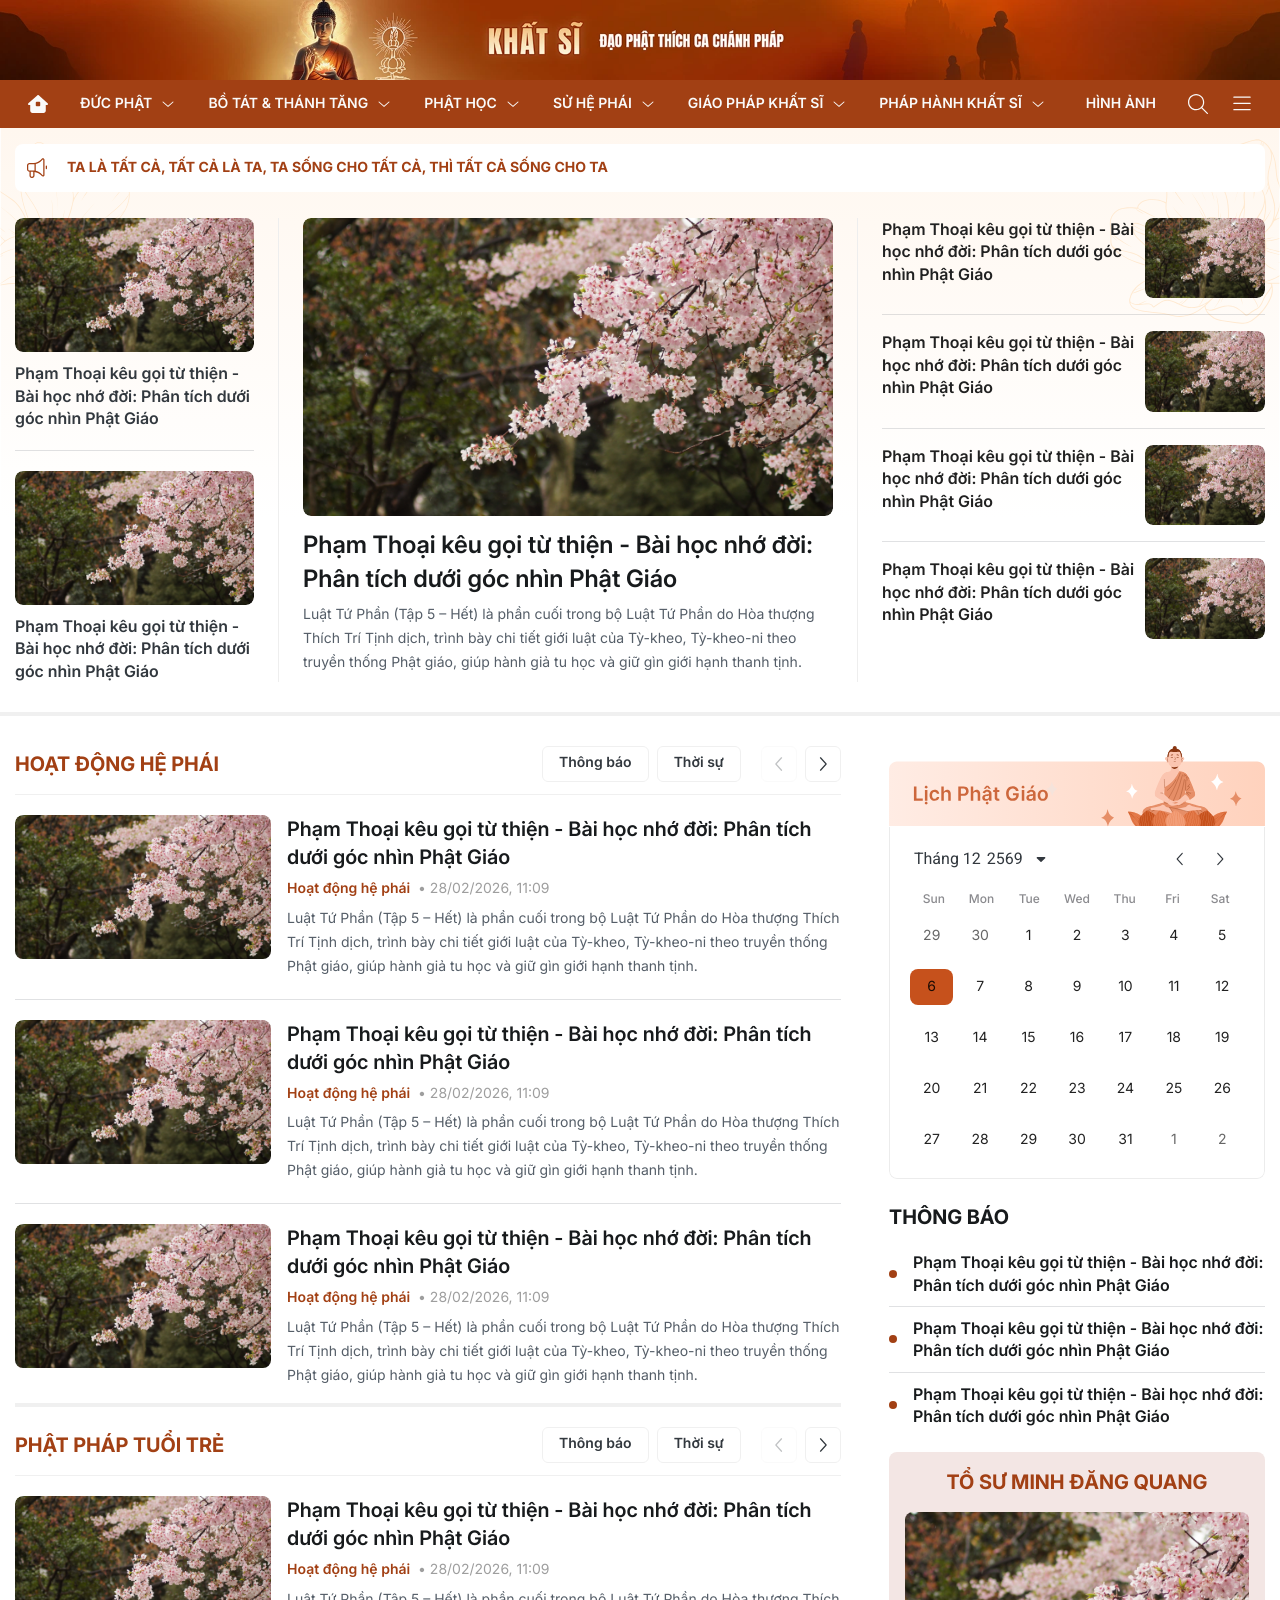
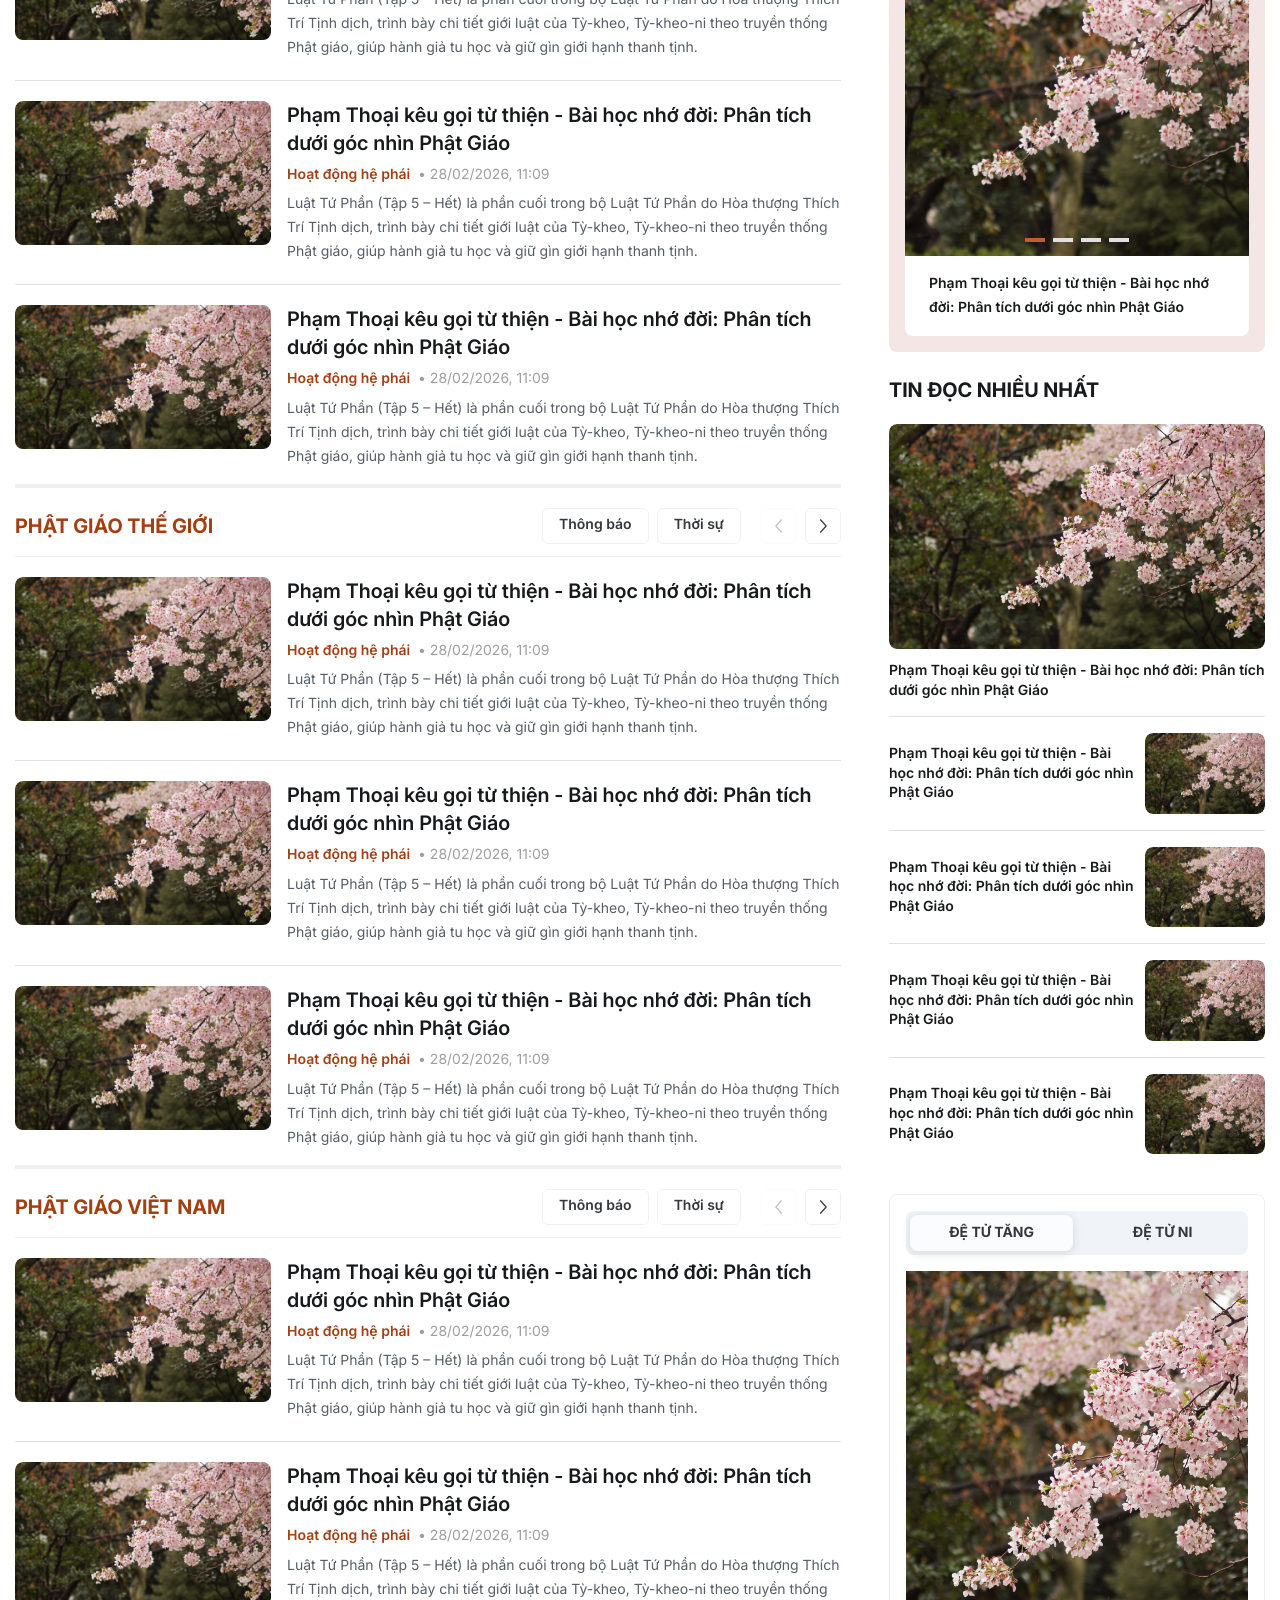
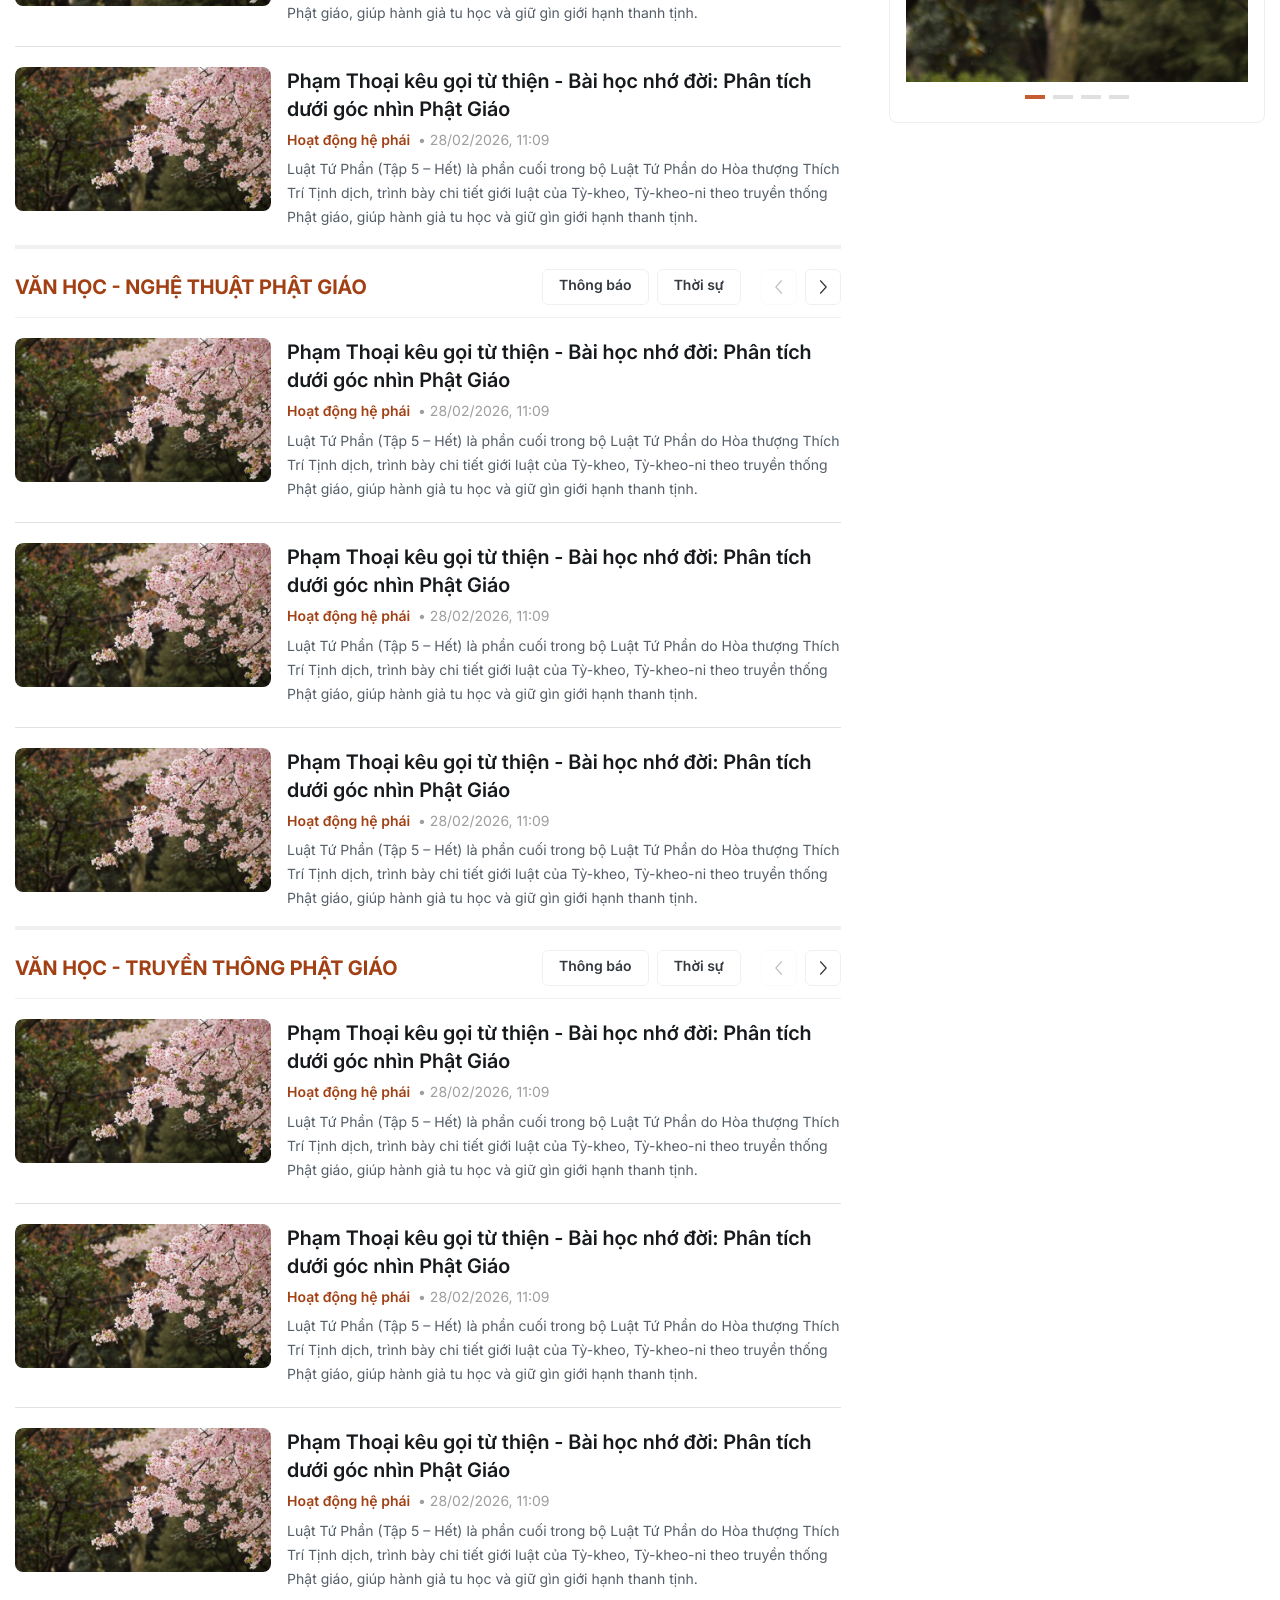
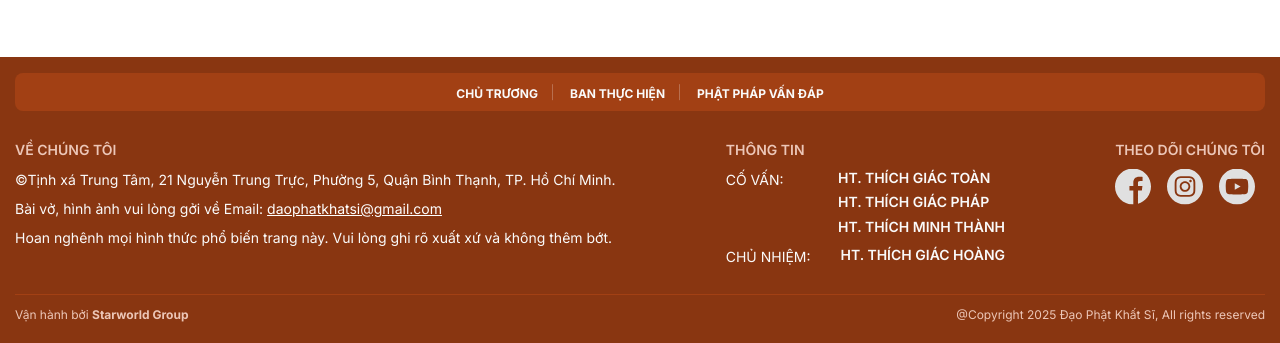
==== commit 5e08ee6c: "19/3" ====
--- a/index.html
+++ b/index.html
@@ -1528,7 +1528,54 @@
                             <!-- right -->
                             <div class="section-tertiary__right block-secondary__right">
                                 <!-- block calender -->
-                                <div class="block-calender"></div>
+                                <div class="block-calender mb-24 js__calenderContainer">
+                                    <div class="buddhist-calendar-container">
+                                        <div class="buddhist-calendar">
+                                            <div class="calendar-header">
+                                                <img src="./images/svg/buddhist-calendar-img.svg" alt="">
+                                            </div>
+                                            
+                                            <div class="calendar-body">
+                                                <div class="month-selector">
+                                                    <div class="dropdown">
+                                                        <div class="dropdown-action js__dropdownToggleAction">
+                                                            <span class="currentMonth js__currentMonth">Tháng 4</span>
+                                                            <div class="year-dropdown">
+                                                                <span class="currentYear js__currentYear">2569</span>
+                                                                <span class="dropdown-arrow">
+                                                                    <img src="./images/svg/arrow-down-gray-solid.svg" alt="arrow">
+                                                                </span>
+                                                            </div>
+                                                        </div>
+                                                        
+                                                        <div class="year-list js__yearList"></div>
+                                                    </div>
+                                                    <div class="nav-arrows">
+                                                        <button class="prevMonth js__prevMonth">
+                                                            <img src="./images/svg/arrow-prev-gray.svg" alt="">
+                                                        </button>
+                                                        <button class="nextMonth js__nextMonth">
+                                                            <img src="./images/svg/arrow-next-gray.svg" alt="">
+                                                        </button>
+                                                    </div>
+                                                </div>
+
+                                                <div class="weekdays">
+                                                    <div class="weekday-item">Sun</div>
+                                                    <div class="weekday-item">Mon</div>
+                                                    <div class="weekday-item">Tue</div>
+                                                    <div class="weekday-item">Wed</div>
+                                                    <div class="weekday-item">Thu</div>
+                                                    <div class="weekday-item">Fri</div>
+                                                    <div class="weekday-item">Sat</div>
+                                                </div>
+
+                                                <div class="days js__calendarDays">
+                                                    </div>
+                                            </div>
+                                        </div>
+                                    </div>
+                                </div>
                                 <!-- end block calender -->
                                 <!-- block three -->
                                 <div class="block-three mb-24">
@@ -1881,7 +1928,7 @@
             <div class="d-3xl-none d-md-block">
                  <!-- secondary mb-->
                 <section class="section-secondary-mb relative z-20 over-hidden border-b4-f0">
-                    <div class="section-secondary-mb__container w-1280 w-md-700 pb-30 relative">
+                    <div class="section-secondary-mb__container w-1280 w-md-500 pb-30 relative">
                         <div class="section-secondary-mb__content">
                             <!-- large -->
                             <div class="article-large border-b-636 pb-20">
@@ -2034,13 +2081,398 @@
 
                 <!-- tertiary mb-->
                 <section class="section-tertiary-mb relative z-20 over-hidden w-wrapper">
-                    <div class="section-tertiary-mb__container w-1280 w-md-700 relative py-30">
+                    <div class="section-tertiary-mb__container w-1280 w-md-500 relative py-30">
                         <div class="section-tertiary-mb__content">
                             <!-- top -->
                             <div class="section-tertiary-mb__top">
                                 <!-- block calender -->
-                                <div class="block-calender">dfdf</div>
+                                <div class="block-calender mb-24 js__calenderContainer">
+                                    <div class="buddhist-calendar-container">
+                                        <div class="buddhist-calendar">
+                                            <div class="calendar-header">
+                                                <img src="./images/svg/buddhist-calendar-img.svg" alt="">
+                                            </div>
+                                            
+                                            <div class="calendar-body">
+                                                <div class="month-selector">
+                                                    <div class="dropdown">
+                                                        <div class="dropdown-action js__dropdownToggleAction">
+                                                            <span class="currentMonth js__currentMonth">Tháng 4</span>
+                                                            <div class="year-dropdown">
+                                                                <span class="currentYear js__currentYear">2569</span>
+                                                                <span class="dropdown-arrow">
+                                                                    <img src="./images/svg/arrow-down-gray-solid.svg" alt="arrow">
+                                                                </span>
+                                                            </div>
+                                                        </div>
+                                                        
+                                                        <div class="year-list js__yearList"></div>
+                                                    </div>
+                                                    <div class="nav-arrows">
+                                                        <button class="prevMonth js__prevMonth">
+                                                            <img src="./images/svg/arrow-prev-gray.svg" alt="">
+                                                        </button>
+                                                        <button class="nextMonth js__nextMonth">
+                                                            <img src="./images/svg/arrow-next-gray.svg" alt="">
+                                                        </button>
+                                                    </div>
+                                                </div>
+
+                                                <div class="weekdays">
+                                                    <div class="weekday-item">Sun</div>
+                                                    <div class="weekday-item">Mon</div>
+                                                    <div class="weekday-item">Tue</div>
+                                                    <div class="weekday-item">Wed</div>
+                                                    <div class="weekday-item">Thu</div>
+                                                    <div class="weekday-item">Fri</div>
+                                                    <div class="weekday-item">Sat</div>
+                                                </div>
+
+                                                <div class="days js__calendarDays">
+                                                    </div>
+                                            </div>
+                                        </div>
+                                    </div>
+                                </div>
                                 <!-- end block calender -->
+                                <!-- block three -->
+                                <div class="block-three mb-24">
+                                    <!-- heading -->
+                                    <div class="heading-secondary d-3xl-flex items-center justify-between">
+                                        <h2 class="heading-secondary__title fs-20 fw-bold text-uppercase">
+                                            <a href="#">Thông báo</a>
+                                        </h2>
+                                    </div>
+                                    <!-- end heading -->
+
+                                    <!-- content -->
+                                    <div class="block-three__content mt-20">
+                                        <!-- article list -->
+                                        <div class="article-list last-article">
+                                            <!-- article -->
+                                            <div class="article py-10 border-b-636">
+                                                <!-- content -->
+                                                <div class="article-content">
+                                                    <h3 class="article-title fs-16 fw-600 text-gray-171 flex-1">
+                                                        <a href="#" class="fix-text3">Phạm Thoại kêu gọi từ thiện - Bài học nhớ đời: Phân tích dưới góc nhìn Phật Giáo</a>
+                                                    </h3>
+                                                </div>
+                                                <!-- end content -->
+                                            </div>
+                                            <!-- end article -->
+                                            <!-- article -->
+                                            <div class="article py-10 border-b-636">
+                                                <!-- content -->
+                                                <div class="article-content">
+                                                    <h3 class="article-title fs-16 fw-600 text-gray-171 flex-1">
+                                                        <a href="#" class="fix-text3">Phạm Thoại kêu gọi từ thiện - Bài học nhớ đời: Phân tích dưới góc nhìn Phật Giáo</a>
+                                                    </h3>
+                                                </div>
+                                                <!-- end content -->
+                                            </div>
+                                            <!-- end article -->
+                                            <!-- article -->
+                                            <div class="article py-10 border-b-636">
+                                                <!-- content -->
+                                                <div class="article-content">
+                                                    <h3 class="article-title fs-16 fw-600 text-gray-171 flex-1">
+                                                        <a href="#" class="fix-text3">Phạm Thoại kêu gọi từ thiện - Bài học nhớ đời: Phân tích dưới góc nhìn Phật Giáo</a>
+                                                    </h3>
+                                                </div>
+                                                <!-- end content -->
+                                            </div>
+                                            <!-- end article -->
+                                        </div>
+                                        <!-- end article list -->
+                                    </div>
+                                    <!-- end content -->
+                                </div>
+                                <!-- end block three -->
+                                <!-- block four -->
+                                <div class="block-four p-16 bg-red-f3 mb-24 border-8 over-hidden ml-sm--15 mr-sm--15">
+                                    <!-- heading -->
+                                    <div class="heading-secondary d-3xl-flex items-center justify-center">
+                                        <h2 class="heading-secondary__title fs-20 fw-bold text-red-a2 text-center text-uppercase">
+                                            <a href="#">Tổ sư minh đăng quang</a>
+                                        </h2>
+                                    </div>
+                                    <!-- end heading -->
+
+                                    <!-- content -->
+                                    <div class="block-four__content mt-16">
+                                        <!-- article -->
+                                        <div class="article over-hidden border-8">
+                                                <!-- img -->
+                                                <div class="article-img pagi-red js__oneSlidesContainer">
+                                                    <div class="swiper js__oneSlide">
+                                                        <div class="swiper-wrapper">
+                                                            <!-- slide item -->
+                                                            <div class="swiper-slide">
+                                                                <div class="ratio-1x1">
+                                                                    <img src="./images/2.jpg" alt="" class="">
+                                                                </div>
+                                                            </div>
+                                                            <!-- end slide item -->
+                                                            <!-- slide item -->
+                                                            <div class="swiper-slide">
+                                                                <div class="ratio-1x1">
+                                                                    <img src="./images/2.jpg" alt="" class="">
+                                                                </div>
+                                                            </div>
+                                                            <!-- end slide item -->
+                                                            <!-- slide item -->
+                                                            <div class="swiper-slide">
+                                                                <div class="ratio-1x1">
+                                                                    <img src="./images/2.jpg" alt="" class="">
+                                                                </div>
+                                                            </div>
+                                                            <!-- end slide item -->
+                                                            <!-- slide item -->
+                                                            <div class="swiper-slide">
+                                                                <div class="ratio-1x1">
+                                                                    <img src="./images/2.jpg" alt="" class="">
+                                                                </div>
+                                                            </div>
+                                                            <!-- end slide item -->
+                                                        </div>
+                                                        <div class="swiper-pagination"></div>
+                                                    </div>
+                                                </div>
+                                                <!-- end img -->
+                                                <!-- content -->
+                                                <div class="article-content bg-white px-24 py-16">
+                                                    <h3 class="article-title fs-14 fw-600 flex-1">
+                                                        <p>Phạm Thoại kêu gọi từ thiện - Bài học nhớ đời: Phân tích dưới góc nhìn Phật Giáo</p>
+                                                    </h3>
+                                                </div>
+                                                <!-- end content -->
+                                            </div>
+                                        <!-- end article -->
+                                    </div>
+                                    <!-- end content -->
+                                </div>
+                                <!-- end block four -->
+
+                                <!-- block five -->
+                                <div class="block-five mb-24">
+                                    <!-- heading -->
+                                    <div class="heading-secondary d-3xl-flex items-center justify-between">
+                                        <h2 class="heading-secondary__title fs-20 fw-bold text-uppercase">
+                                            <span>Tin đọc nhiều nhất</span>
+                                        </h2>
+                                    </div>
+                                    <!-- end heading -->
+
+                                    <!-- content -->
+                                    <div class="block-five__content mt-20">
+                                        <!-- large -->
+                                        <div class="article-large">
+                                            <div class="article">
+                                                <!-- img -->
+                                                <div class="article-img over-hidden border-8">
+                                                    <a href="#" class="ratio-15x9 over-hidden border-8 scale-107">
+                                                        <img src="./images/2.jpg" alt="" class="">
+                                                    </a>
+                                                </div>
+                                                <!-- end img -->
+                                                <!-- content -->
+                                                <div class="article-content mt-12">
+                                                    <h3 class="article-title fs-14 fw-600 flex-1">
+                                                        <a href="#" class="fix-text3">Phạm Thoại kêu gọi từ thiện - Bài học nhớ đời: Phân tích dưới góc nhìn Phật Giáo</a>
+                                                    </h3>
+                                                    
+                                                </div>
+                                                <!-- end content -->
+                                            </div>
+                                        </div>
+                                        <!-- end large -->
+
+                                        <!-- smalls -->
+                                        <div class="article-smalls mt-16">
+                                            <!-- article -->
+                                            <div class="article d-3xl-flex items-center py-16 border-t-636">
+                                                <!-- content -->
+                                                <div class="article-content flex-1">
+                                                    <h3 class="article-title fs-14 fw-600 flex-1">
+                                                        <a href="#" class="fix-text3">Phạm Thoại kêu gọi từ thiện - Bài học nhớ đời: Phân tích dưới góc nhìn Phật Giáo</a>
+                                                    </h3>
+                                                    
+                                                </div>
+                                                <!-- end content -->
+                                                <!-- img -->
+                                                <div class="article-img over-hidden flex-0 ml-8 w-120px border-8">
+                                                    <a href="#" class="ratio-4x6 over-hidden border-8 scale-107">
+                                                        <img src="./images/2.jpg" alt="" class="">
+                                                    </a>
+                                                </div>
+                                                <!-- end img -->
+                                            </div>
+                                            <!-- end article -->
+                                            <!-- article -->
+                                            <div class="article d-3xl-flex items-center py-16 border-t-636">
+                                                <!-- content -->
+                                                <div class="article-content flex-1">
+                                                    <h3 class="article-title fs-14 fw-600 flex-1">
+                                                        <a href="#" class="fix-text3">Phạm Thoại kêu gọi từ thiện - Bài học nhớ đời: Phân tích dưới góc nhìn Phật Giáo</a>
+                                                    </h3>
+                                                    
+                                                </div>
+                                                <!-- end content -->
+                                                <!-- img -->
+                                                <div class="article-img over-hidden flex-0 ml-8 w-120px border-8">
+                                                    <a href="#" class="ratio-4x6 over-hidden border-8 scale-107">
+                                                        <img src="./images/2.jpg" alt="" class="">
+                                                    </a>
+                                                </div>
+                                                <!-- end img -->
+                                            </div>
+                                            <!-- end article -->
+                                            <!-- article -->
+                                            <div class="article d-3xl-flex items-center py-16 border-t-636">
+                                                <!-- content -->
+                                                <div class="article-content flex-1">
+                                                    <h3 class="article-title fs-14 fw-600 flex-1">
+                                                        <a href="#" class="fix-text3">Phạm Thoại kêu gọi từ thiện - Bài học nhớ đời: Phân tích dưới góc nhìn Phật Giáo</a>
+                                                    </h3>
+                                                    
+                                                </div>
+                                                <!-- end content -->
+                                                <!-- img -->
+                                                <div class="article-img over-hidden flex-0 ml-8 w-120px border-8">
+                                                    <a href="#" class="ratio-4x6 over-hidden border-8 scale-107">
+                                                        <img src="./images/2.jpg" alt="" class="">
+                                                    </a>
+                                                </div>
+                                                <!-- end img -->
+                                            </div>
+                                            <!-- end article -->
+                                            <!-- article -->
+                                            <div class="article d-3xl-flex items-center py-16 border-t-636">
+                                                <!-- content -->
+                                                <div class="article-content flex-1">
+                                                    <h3 class="article-title fs-14 fw-600 flex-1">
+                                                        <a href="#" class="fix-text3">Phạm Thoại kêu gọi từ thiện - Bài học nhớ đời: Phân tích dưới góc nhìn Phật Giáo</a>
+                                                    </h3>
+                                                    
+                                                </div>
+                                                <!-- end content -->
+                                                <!-- img -->
+                                                <div class="article-img over-hidden flex-0 ml-8 w-120px border-8">
+                                                    <a href="#" class="ratio-4x6 over-hidden border-8 scale-107">
+                                                        <img src="./images/2.jpg" alt="" class="">
+                                                    </a>
+                                                </div>
+                                                <!-- end img -->
+                                            </div>
+                                            <!-- end article -->
+                                        </div>
+                                        <!-- end smalls -->
+                                    </div>
+                                    <!-- end content -->
+                                </div>
+                                <!-- end block five -->
+
+                                <!-- block six -->
+                                <div class="block-six mb-24 px-16 pt-16 pb-10 border-ee js__changeTab over-hidden border-8 ml-sm--15 mr-sm--15">
+                                    <!-- tab -->
+                                    <div class="block-six__tab d-3xl-flex items-center justify-center gap-8">
+                                        <div class="tab-item active js__tabItem flex-1 fs-14 fw-bold text-gray-323 text-center text-uppercase">
+                                            <span>Đệ tử tăng</span>
+                                        </div>
+                                        <div class="tab-item js__tabItem flex-1 fs-14 fw-bold text-gray-323 text-center text-uppercase">
+                                            <span>Đệ tử ni</span>
+                                        </div>
+                                    </div>
+                                    <!-- end tab -->
+
+                                    <!-- pane -->
+                                    <div class="block-six__pane mt-16">
+                                        <!-- pane item -->
+                                        <div class="pane-item hidden active js__tabPane">
+                                            <!-- img -->
+                                            <div class="article-img pagi-red js__oneSlidesContainer relative pb-15">
+                                                <div class="swiper js__oneSlide pb-15">
+                                                    <div class="swiper-wrapper">
+                                                        <!-- slide item -->
+                                                        <div class="swiper-slide">
+                                                            <div class="ratio-376x452">
+                                                                <img src="./images/2.jpg" alt="" class="">
+                                                            </div>
+                                                        </div>
+                                                        <!-- end slide item -->
+                                                        <!-- slide item -->
+                                                        <div class="swiper-slide">
+                                                            <div class="ratio-376x452">
+                                                                <img src="./images/2.jpg" alt="" class="">
+                                                            </div>
+                                                        </div>
+                                                        <!-- end slide item -->
+                                                        <!-- slide item -->
+                                                        <div class="swiper-slide">
+                                                            <div class="ratio-376x452">
+                                                                <img src="./images/2.jpg" alt="" class="">
+                                                            </div>
+                                                        </div>
+                                                        <!-- end slide item -->
+                                                        <!-- slide item -->
+                                                        <div class="swiper-slide">
+                                                            <div class="ratio-376x452">
+                                                                <img src="./images/2.jpg" alt="" class="">
+                                                            </div>
+                                                        </div>
+                                                        <!-- end slide item -->
+                                                    </div>
+                                                </div>
+                                                <div class="swiper-pagination"></div>
+                                            </div>
+                                            <!-- end img -->
+                                        </div>
+                                        <!-- end pane item -->
+                                        <!-- pane item -->
+                                        <div class="pane-item hidden js__tabPane">
+                                            <!-- img -->
+                                            <div class="article-img pagi-red js__oneSlidesContainer relative pb-15">
+                                                <div class="swiper js__oneSlide pb-15">
+                                                    <div class="swiper-wrapper">
+                                                        <!-- slide item -->
+                                                        <div class="swiper-slide">
+                                                            <div class="ratio-376x452">
+                                                                <img src="./images/2.jpg" alt="" class="">
+                                                            </div>
+                                                        </div>
+                                                        <!-- end slide item -->
+                                                        <!-- slide item -->
+                                                        <div class="swiper-slide">
+                                                            <div class="ratio-376x452">
+                                                                <img src="./images/2.jpg" alt="" class="">
+                                                            </div>
+                                                        </div>
+                                                        <!-- end slide item -->
+                                                        <!-- slide item -->
+                                                        <div class="swiper-slide">
+                                                            <div class="ratio-376x452">
+                                                                <img src="./images/2.jpg" alt="" class="">
+                                                            </div>
+                                                        </div>
+                                                        <!-- end slide item -->
+                                                        <!-- slide item -->
+                                                        <div class="swiper-slide">
+                                                            <div class="ratio-376x452">
+                                                                <img src="./images/2.jpg" alt="" class="">
+                                                            </div>
+                                                        </div>
+                                                        <!-- end slide item -->
+                                                    </div>
+                                                </div>
+                                                <div class="swiper-pagination"></div>
+                                            </div>
+                                            <!-- end img -->
+                                        </div>
+                                        <!-- end pane item -->
+                                    </div>
+                                    <!-- end pane -->
+                                </div>
+                                <!-- end block six -->
                                 
                             </div>
                             <!-- end top -->
--- a/css/style.css
+++ b/css/style.css
@@ -1,3 +1,4 @@
+@charset "UTF-8";
 html,
 body,
 div,
@@ -700,11 +701,15 @@
 }
 
 .text-gray-00de {
-  color: rgba(0, 0, 0, 0.8705882353);
+  color: #000000de;
 }
 
 .text-red-a2 {
   color: #a24014;
+}
+
+.text-red-c65 {
+  color: #c6511c;
 }
 
 .text-red-89 {
@@ -1719,18 +1724,41 @@
 .scroll::-webkit-scrollbar-track {
   background-color: #fff;
 }
-
 .scroll::-webkit-scrollbar {
   width: 6px;
   background-color: #fff;
   border-radius: 999px;
 }
-
 .scroll::-webkit-scrollbar-thumb {
   background-color: #D9D9D9;
   border-radius: 999px;
 }
 
+.scroll-hidden::-webkit-scrollbar-track {
+  background-color: transparent;
+  padding-bottom: 0;
+  display: none;
+  -ms-overflow-style: none;
+  scrollbar-width: none;
+}
+.scroll-hidden::-webkit-scrollbar {
+  width: 0;
+  background-color: transparent;
+  border-radius: 999px;
+  padding-bottom: 0;
+  display: none;
+  -ms-overflow-style: none;
+  scrollbar-width: none;
+}
+.scroll-hidden::-webkit-scrollbar-thumb {
+  background-color: transparent;
+  border-radius: 999px;
+  padding-bottom: 0;
+  display: none;
+  -ms-overflow-style: none;
+  scrollbar-width: none;
+}
+
 /*=================================================================*/
 .border-f0 {
   border: 1px solid #f0f0f0;
@@ -1757,11 +1785,11 @@
 }
 
 .border-t-636 {
-  border-top: 1px solid rgba(99, 107, 116, 0.2);
+  border-top: 1px solid #636b7433;
 }
 
 .border-b-636 {
-  border-bottom: 1px solid rgba(99, 107, 116, 0.2);
+  border-bottom: 1px solid #636b7433;
 }
 
 .border-ee {
@@ -1992,7 +2020,7 @@
   display: flex;
   align-items: center;
   padding: 8px 0;
-  border-bottom: 1px solid rgba(99, 107, 116, 0.2);
+  border-bottom: 1px solid #636b7433;
   color: #32383e;
 }
 .navbar .navbar-item .navbar-dropdown__item a:hover {
@@ -2054,10 +2082,10 @@
   flex: 1;
   width: 400px;
   padding: 8px;
-  color: rgba(255, 255, 255, 0.6039215686);
+  color: #ffffff9a;
 }
 .serach-pc__form .search-input::placeholder {
-  color: rgba(255, 255, 255, 0.6039215686);
+  color: #ffffff9a;
 }
 .serach-pc__form .search-btn {
   flex-shrink: 0;
@@ -2121,7 +2149,7 @@
   font-weight: bold;
   font-size: 16px;
   color: #A24014;
-  border-bottom: 1px solid rgba(99, 107, 116, 0.2);
+  border-bottom: 1px solid #636b7433;
 }
 .navbar-more__title a {
   display: block;
@@ -2484,6 +2512,172 @@
 }
 
 /*-----------------------------------------*/
+.block-calender .buddhist-calendar-container {
+  width: 100%;
+  display: flex;
+  justify-content: center;
+}
+.block-calender .buddhist-calendar {
+  width: 100%;
+  max-width: 408px;
+  border-radius: 8px;
+  overflow: hidden;
+}
+.block-calender .calendar-header img {
+  width: 100%;
+  height: auto;
+}
+.block-calender .calendar-body {
+  border: 1px solid #15151514;
+  border-bottom-left-radius: 8px;
+  border-bottom-right-radius: 8px;
+  border-top: none;
+  background-color: #fff;
+}
+.block-calender .month-selector {
+  display: flex;
+  justify-content: space-between;
+  align-items: center;
+  padding: 12px 24px;
+  position: relative;
+}
+.block-calender .nav-arrows {
+  display: flex;
+}
+.block-calender .nav-arrows button {
+  background: none;
+  border: none;
+  cursor: pointer;
+  padding: 5px;
+  border-radius: 999px;
+  transition: background-color 0.2s;
+  width: 40px;
+  height: 40px;
+  background-color: transparent;
+  display: flex;
+  align-items: center;
+  justify-content: center;
+}
+.block-calender .nav-arrows button img {
+  width: 18px;
+}
+.block-calender .nav-arrows button:hover {
+  background-color: rgba(0, 0, 0, 0.04);
+}
+.block-calender .dropdown {
+  display: flex;
+  align-items: center;
+  font-size: 16px;
+  color: #32383e;
+  font-family: "Roboto";
+}
+.block-calender .dropdown-action {
+  display: flex;
+  align-items: center;
+  cursor: pointer;
+}
+.block-calender .year-dropdown {
+  display: flex;
+  align-items: center;
+  margin-left: 6px;
+}
+.block-calender .dropdown-arrow {
+  width: 24px;
+  height: 24px;
+  display: flex;
+  align-items: center;
+  justify-content: center;
+  margin-left: 6px;
+}
+.block-calender .dropdown-arrow img {
+  width: 16px;
+  height: auto;
+}
+.block-calender .year-list {
+  position: absolute;
+  top: 100%;
+  left: 0;
+  width: 100%;
+  background-color: #fff;
+  z-index: 10;
+  display: grid;
+  grid-template-columns: repeat(3, 1fr);
+  grid-gap: 0 24px;
+  display: none;
+  max-height: 260px;
+  overflow-y: auto;
+  padding: 5px 20px;
+}
+.block-calender .year-list.show {
+  display: grid;
+}
+.block-calender .year-item {
+  font-size: 16px;
+  font-family: "Roboto";
+  font-weight: 400;
+  cursor: pointer;
+  margin: 6px 0;
+  padding: 1px 6px;
+  border-radius: 8px;
+  background-color: #fff;
+  height: 36px;
+  text-align: center;
+  display: flex;
+  align-items: center;
+  justify-content: center;
+}
+.block-calender .year-item:hover {
+  background-color: rgba(0, 0, 0, 0.04);
+}
+.block-calender .year-item.active-year {
+  color: #fff;
+  background-color: #c6511c;
+}
+.block-calender .weekdays {
+  display: grid;
+  grid-template-columns: repeat(7, 1fr);
+  text-align: center;
+  padding: 0 20px 10px;
+}
+.block-calender .weekdays .weekday-item {
+  font-weight: 500;
+  color: #3C3C4399;
+  font-size: 12px;
+  min-width: 44px;
+}
+.block-calender .days {
+  display: grid;
+  grid-template-columns: repeat(7, 1fr);
+  text-align: center;
+  gap: 5px;
+  padding: 0 20px 10px;
+  min-height: 260px;
+}
+.block-calender .days div {
+  padding: 10px 0;
+  font-size: 14px;
+  color: rgba(0, 0, 0, 0.87);
+  cursor: pointer;
+  border-radius: 8px;
+  transition: 0.2s;
+  user-select: none;
+  height: 36px;
+  display: flex;
+  align-items: center;
+  justify-content: center;
+}
+.block-calender .days div:not(.empty):not(.today):hover {
+  background: #f5f5f5;
+}
+.block-calender .days div.today {
+  background-color: #c6511c;
+}
+.block-calender .days div.empty {
+  cursor: default;
+  color: rgba(0, 0, 0, 0.6);
+}
+
+/*-----------------------------------------*/
 .block-one:last-child {
   border-bottom: none;
 }
@@ -2590,119 +2784,259 @@
   overflow: hidden;
 }
 
-.container-primary__left {
-  max-width: calc(100% - 330px);
-  width: 100%;
-}
-.container-primary__right {
-  max-width: 300px;
-  width: 100%;
-  position: relative;
-}
-
-.detail-primary {
-  background-color: #fcfaf6;
-}
-.detail-primary__left {
-  max-width: calc(100% - 330px);
-  width: 100%;
-}
-.detail-primary__right {
-  max-width: 300px;
-  width: 100%;
-  position: relative;
-}
-
-.detail-secondary__left {
-  max-width: calc(100% - 330px);
-  width: 100%;
-}
-.detail-secondary__right {
-  max-width: 300px;
-  width: 100%;
-  position: relative;
-}
-
-.share-detail__container {
-  position: sticky;
-  top: 40%;
-}
-.share-detail__list {
-  padding: 8px;
-  background-color: #E9BC25;
-  border-radius: 999px;
-}
-.share-detail__item {
-  margin-bottom: 10px;
-  text-align: center;
-}
-.share-detail__item:last-child {
-  margin-bottom: 0;
-}
-.share-detail__item--bookmark {
-  margin-top: 10px;
-  padding-top: 10px;
-  border-top: 1px solid #fff;
-}
-.share-detail__link {
-  width: 33px;
-  height: 33px;
-  border-radius: 999px;
+.see-more__primary .primary-link {
+  padding: 7px 16px;
+  border-radius: 8px;
+  border: 1px solid #d4805d;
   display: flex;
   align-items: center;
   justify-content: center;
 }
-.share-detail__link img {
-  width: 100%;
-  height: auto;
-}
-
-.social-detail .link {
-  width: 32px;
-  height: 32px;
-  border: 1px solid #e5e5e5;
-  border-radius: 999px;
-  margin-left: 10px;
+.see-more__primary .primary-link:hover {
+  color: #c6511c;
+  background-color: #ecc6b7;
+}
+
+.breadcrumb-primary__list {
+  display: flex;
+  flex-wrap: nowrap;
+  overflow: auto;
+  white-space: nowrap;
+  gap: 10px 16px;
+}
+.breadcrumb-primary__link {
   display: flex;
   align-items: center;
   justify-content: center;
-  padding: 5px;
-}
-.social-detail .link img {
-  height: 17px;
-  width: auto;
-}
-.social-detail .link:hover {
-  border-color: #087cce;
-}
-
-.detail-author__img {
-  width: 40px;
-  height: 40px;
-  border-radius: 999px;
+  padding: 7px 16px;
+  border-radius: 8px;
+  border: 1px solid #f0f0f0;
+}
+.breadcrumb-primary__link:hover {
+  background-color: #f0f4f8;
+}
+
+.breadcrumb-secondary__list {
+  margin-bottom: 2px;
+  display: flex;
+  flex-wrap: wrap;
+}
+.breadcrumb-secondary__item {
+  color: #a24014;
+}
+.breadcrumb-secondary__item:last-child .breadcrumb-secondary__link {
+  color: #9e9e9e;
+  user-select: none;
+  pointer-events: none;
+  margin-right: 0;
+}
+.breadcrumb-secondary__item:last-child .breadcrumb-secondary__link::before {
+  content: none;
+}
+.breadcrumb-secondary__link {
+  position: relative;
+  display: inline-block;
+  margin-right: 20px;
+  padding: 3px 0;
+}
+.breadcrumb-secondary__link::before {
+  content: "❯";
+  position: absolute;
+  right: -13px;
+  color: #32383e;
+  font-size: 12px;
+  top: 50%;
+  transform: translateY(-50%);
+}
+
+/*----------------------------------------------------- search*/
+.search-primary__group {
+  position: relative;
+}
+.search-primary__group .search-input {
+  width: 100%;
+  border: 1px solid #f0f0f0;
+  background-color: #fff;
+  border-radius: 8px;
+  height: 36px;
+  padding: 12px 40px 12px 12px;
+}
+.search-primary__group .search-input:focus {
+  border: 2px solid #c6511c;
+}
+.search-primary__group .search-btn {
+  position: absolute;
+  top: 50%;
+  right: 4px;
+  transform: translateY(-50%);
+  width: 36px;
+  height: 36px;
+  background-color: transparent;
   display: flex;
   align-items: center;
   justify-content: center;
-  overflow: hidden;
-}
-.detail-author__img a {
-  width: 100%;
-  height: 100%;
-  display: flex;
-  align-items: center;
-  justify-content: center;
-}
-.detail-author__img img {
+}
+
+/*----------------------------------------------------- hinh anh*/
+.images-primary__list .article-img {
+  display: grid;
+  grid-template-columns: repeat(5, 1fr);
+  gap: 3px;
+  grid-gap: 3px;
+}
+.images-primary__list .article-img img {
+  transition: transform 0.3s;
   width: 100%;
   height: 100%;
   object-fit: cover;
 }
+.images-primary__list .article-img__item:first-child {
+  grid-column: 1/4;
+  grid-row: 1/3;
+}
+.images-primary__list .article-img__item:nth-child(2) {
+  grid-column: 4/6;
+  grid-row: 1/2;
+}
+.images-primary__list .article-img__item:nth-child(3) {
+  grid-column: 4/6;
+  grid-row: 2/3;
+}
+.images-primary__list .article-img__item:nth-child(n+4) {
+  display: none;
+}
+.images-primary__list .article-img__item:nth-child(3):not(:last-child) {
+  position: relative;
+}
+.images-primary__list .article-img__item:nth-child(3):not(:last-child)::before {
+  content: var(--count, "+0");
+  color: #fff;
+  display: flex;
+  -webkit-box-align: center;
+  align-items: center;
+  -webkit-box-pack: center;
+  justify-content: center;
+  font-size: 20px;
+  font-weight: 600;
+  cursor: pointer;
+  background-color: rgba(0, 0, 0, 0.64);
+  position: absolute;
+  inset: 0px;
+  z-index: 2;
+}
+
+.pane-item {
+  display: none;
+}
+.pane-item.active {
+  display: block;
+}
+
+.pane-audio {
+  background-color: #f0f0f0;
+  padding: 8px;
+  height: 38px;
+  border-radius: 999px;
+}
+.pane-audio__container {
+  display: flex;
+  align-items: center;
+  width: 100%;
+}
+.pane-audio__btn {
+  width: 24px;
+  height: 24px;
+  display: flex;
+  align-items: center;
+  justify-content: center;
+  border-radius: 999px;
+  background-color: #c6511c;
+  color: #fff;
+}
+.pane-audio__input {
+  -webkit-appearance: none;
+  flex-grow: 1;
+  height: 6px;
+  background: #dde7ee;
+  border-radius: 10px;
+  outline: none;
+  cursor: pointer;
+  overflow: hidden;
+  background-image: linear-gradient(#c6511c, #c6511c);
+  background-size: 0% 100%;
+  background-repeat: no-repeat;
+}
+.pane-audio__input::-webkit-slider-thumb {
+  -webkit-appearance: none;
+  width: 0;
+  height: 6px;
+  box-shadow: -100vw 0 0 100vw #c6511c;
+}
+.pane-audio__input::-moz-range-progress {
+  background-color: #c6511c;
+  height: 6px;
+  border-radius: 10px 0 0 10px;
+}
+.pane-audio__input::-moz-range-thumb {
+  width: 0;
+  border: none;
+}
+.pane-audio__input:hover {
+  background-image: linear-gradient(#c6511c, #c6511c);
+  background: #dde7ee;
+}
+.pane-audio__input:hover::-webkit-slider-thumb {
+  box-shadow: -100vw 0 0 100vw #c6511c;
+}
+.pane-audio__input:hover::-moz-range-progress {
+  background-color: #c6511c;
+}
+
+.detail-title {
+  font-size: 36px;
+  font-weight: 600;
+  letter-spacing: -0.025em;
+  color: #212121;
+}
+
+.detail-info {
+  display: flex;
+  align-items: center;
+  font-size: 14px;
+  margin-top: 16px;
+  margin-bottom: 16px;
+  padding-bottom: 16px;
+  border-bottom: 1px solid #f0f0f0;
+}
+.detail-info__cate {
+  margin: 0;
+  font-weight: bold;
+  color: #171a1c;
+}
+.detail-info__time {
+  margin: 0;
+  color: #9e9e9e;
+  position: relative;
+  display: block;
+  margin-left: 20px;
+}
+.detail-info__time::before {
+  content: "";
+  width: 3px;
+  height: 3px;
+  position: absolute;
+  top: 50%;
+  left: -10px;
+  transform: translateY(-50%);
+  background-color: #9e9e9e;
+}
 
 .detail-sapo {
   font-size: 16px;
+  font-weight: bold;
 }
 .detail-sapo p {
-  font-size: 16px !important;
+  line-height: 150%;
   font-weight: 500 !important;
 }
 
@@ -2710,23 +3044,56 @@
   margin-bottom: 1.25rem;
 }
 .detail-content figure img {
-  width: 100%;
+  max-width: 100%;
   height: auto !important;
   margin: auto;
-  border-radius: 5px;
+  width: auto;
+}
+.detail-content figure.col-2 {
+  display: grid;
+  grid-template-columns: repeat(2, 1fr);
+  grid-gap: 10px;
+}
+.detail-content figure.col-2 figcaption {
+  display: block;
+  width: 100%;
+  grid-column: 1/3;
+}
+.detail-content figure.col-3 {
+  display: grid;
+  grid-template-columns: repeat(3, 1fr);
+  grid-gap: 10px;
+}
+.detail-content figure.col-3 figcaption {
+  display: block;
+  width: 100%;
+  grid-column: 1/4;
+}
+.detail-content figure.col-4 {
+  display: grid;
+  grid-template-columns: repeat(4, 1fr);
+  grid-gap: 10px;
+}
+.detail-content figure.col-4 figcaption {
+  display: block;
+  width: 100%;
+  grid-column: 1/5;
 }
 .detail-content figure figcaption {
+  background: #fff;
   padding: 10px 0;
-  font-size: 12px;
+  font-size: 14px;
   display: block;
   margin: 0 auto;
   max-width: 100%;
   line-height: 1.25rem;
-  color: #5f5f5f;
-  font-weight: 300;
-  text-align: left;
+  color: #32383e;
+  text-align: center;
 }
 .detail-content figure figcaption em {
+  font-style: italic;
+}
+.detail-content em {
   font-style: italic;
 }
 .detail-content figure h2,
@@ -2736,26 +3103,41 @@
 .detail-content figure h6,
 .detail-content figure p {
   font-weight: normal !important;
-  font-size: 12px !important;
+  font-size: 16px !important;
   margin: 0 auto;
   line-height: 1.3 !important;
-  color: #5f5f5f;
+  color: #32383e;
+  text-align: center;
+  font-weight: 300;
 }
 .detail-content p a {
-  color: #087cce;
+  color: #a60e1d;
+  font-style: italic;
   text-decoration: underline;
 }
 .detail-content p a:hover {
   text-decoration: underline;
 }
-.detail-content p, .detail-content li {
-  font-size: 18px;
+.detail-content p, .detail-content li, .detail-content span {
+  font-size: 16px !important;
   margin-bottom: 20px;
   line-height: 160%;
   word-break: break-word;
+  color: #32383e;
+  font-family: "Inter", -apple-system, BlinkMacSystemFont, "Segoe UI", Roboto, Helvetica, Arial, sans-serif, "Apple Color Emoji", "Segoe UI Emoji", "Segoe UI Symbol";
+  font-weight: 400;
+}
+.detail-content span {
+  display: inline-block !important;
+}
+.detail-content p span {
+  margin-bottom: 0;
+}
+.detail-content p {
+  text-align: justify;
 }
 .detail-content ul {
-  padding-left: 24px;
+  padding-left: 30px;
 }
 .detail-content ul li {
   list-style: disc;
@@ -2763,7 +3145,7 @@
 .detail-content h2, .detail-content h3, .detail-content h4, .detail-content h5, .detail-content h6 {
   font-weight: 600;
   margin-bottom: 15px;
-  color: #333;
+  color: #32383e;
 }
 .detail-content h2 {
   font-size: 24px;
@@ -2791,21 +3173,21 @@
   margin-bottom: 30px;
   display: inline-block;
   width: 100%;
-  font-size: 18px;
-  color: #333;
+  font-size: 16px;
+  color: #000;
 }
 .detail-content blockquote p {
-  color: #333;
-  font-size: 18px;
+  color: #000;
+  font-size: 16px;
 }
 .detail-content blockquote p:last-child {
   margin-bottom: 0;
 }
 .detail-content blockquote h2, .detail-content blockquote h3, .detail-content blockquote h4, .detail-content blockquote h5, .detail-content blockquote h6 {
-  color: #333;
+  color: #000;
 }
 .detail-content blockquote a {
-  color: #087cce;
+  color: #a60e1d;
 }
 .detail-content table {
   width: 100%;
@@ -2822,7 +3204,7 @@
   border-bottom: 1px solid;
 }
 .detail-content table th strong {
-  color: #087cce;
+  color: #a60e1d;
 }
 .detail-content table td {
   padding: 15px;
@@ -2831,19 +3213,7 @@
   text-align: center;
 }
 .detail-content table td strong {
-  color: #087cce;
-}
-
-.related-news {
-  padding-left: 24px;
-}
-.related-news__item {
-  list-style: disc;
-}
-.related-news__link {
-  text-decoration: underline;
-  display: flex;
-  margin-bottom: 10px;
+  color: #a60e1d;
 }
 
 .detail-tags .tags-list {
@@ -2851,22 +3221,15 @@
   align-items: center;
   flex-wrap: wrap;
 }
-.detail-tags .tag-item {
-  margin-right: 24px;
-}
-.detail-tags .tag-item:last-child .tag-link::before {
-  content: none;
-}
 .detail-tags .tag-link {
-  position: relative;
   display: inline-block;
-  padding: 2px 0;
-}
-.detail-tags .tag-link::before {
-  content: "/";
-  position: absolute;
-  right: -14px;
-  color: #757575;
+  padding: 8px 16px;
+  background-color: #D9E9FF;
+  font-size: 14px;
+  color: #000;
+  border-radius: 999px;
+  overflow: hidden;
+  margin: 4px;
 }
 
 .print-box .detail-content {
@@ -2902,10 +3265,12 @@
     padding: 0;
     box-sizing: border-box;
   }
+
   body {
     margin-left: 20mm;
     visibility: hidden;
   }
+
   .print-box__container {
     visibility: visible;
     -webkit-print-color-adjust: exact;
@@ -2918,19 +3283,23 @@
     padding: 0;
     box-sizing: border-box;
   }
+
   .print-btn {
     display: none;
     opacity: 0;
     visibility: hidden;
   }
+
   .detail-content {
     width: 100%;
     margin: 0;
     padding: 0;
   }
+
   .detail-content, .expNoEdit, .expEdit {
     page-break-inside: avoid;
   }
+
   h1, h2, p, figure {
     page-break-inside: avoid;
   }
@@ -2973,7 +3342,7 @@
   transform: translateY(-50%);
   width: 1px;
   height: 70%;
-  background-color: rgba(251, 252, 254, 0.2509803922);
+  background-color: #FBFCFE40;
 }
 .footer-primary__top .top-item:last-child::before {
   content: none;
@@ -3014,12 +3383,15 @@
   .d-2xl-none {
     display: none;
   }
+
   .d-2xl-block {
     display: block;
   }
+
   .d-2xl-flex {
     display: flex;
   }
+
   .d-2xl-grid {
     display: grid;
   }
@@ -3028,15 +3400,19 @@
   .d-xl-none {
     display: none;
   }
+
   .d-xl-block {
     display: block;
   }
+
   .d-xl-flex {
     display: flex;
   }
+
   .d-xl-grid {
     display: grid;
   }
+
   .w-xl-700 {
     max-width: 700px;
     margin: auto;
@@ -3046,40 +3422,51 @@
   .d-lg-none {
     display: none;
   }
+
   .d-lg-block {
     display: block;
   }
+
   .d-lg-flex {
     display: flex;
   }
+
   .d-lg-grid {
     display: grid;
   }
+
   .w-lg-full {
     width: 100%;
     max-width: 100%;
   }
+
   .w-lg-700 {
     max-width: 700px;
     margin: auto;
   }
+
   .w-lg-500 {
     max-width: 500px;
     margin: auto;
   }
+
   .py-lg-50 {
     padding-top: 50px;
     padding-bottom: 50px;
   }
+
   .mt-lg-20 {
     margin-top: 20px;
   }
+
   .mt-lg-30 {
     margin-top: 30px;
   }
+
   .mt-lg-40 {
     margin-top: 40px;
   }
+
   .col-lg-2 {
     grid-template-columns: repeat(2, 1fr);
   }
@@ -3088,79 +3475,106 @@
   .d-md-none {
     display: none;
   }
+
   .d-md-block {
     display: block;
   }
+
   .d-md-flex {
     display: flex;
   }
+
   .d-md-grid {
     display: grid;
   }
+
   /*-----------------------------------*/
   .w-md-full {
     max-width: 100%;
     width: 100%;
   }
+
   .w-md-500 {
     max-width: 500px;
     margin: auto;
   }
+
   /*-----------------------------------*/
   .col-md-1 {
     grid-template-columns: 1fr;
   }
+
   .col-md-2 {
     grid-template-columns: repeat(2, 1fr);
   }
+
   /*-----------------------------------*/
   .gap-md-10 {
     grid-gap: 0.625rem;
     gap: 0.625rem;
   }
+
   /*-----------------------------------*/
   .pt-md-0 {
     padding-top: 0;
   }
+
   .mt-md-0 {
     margin-top: 0;
   }
+
+  /*-----------------------------------*/
+  .py-md-15 {
+    padding-top: 15px;
+    padding-bottom: 15px;
+  }
+
   /*-----------------------------------*/
   .mt-md-20 {
     margin-top: 20px;
   }
+
   /*-----------------------------------*/
   .py-md-30 {
     padding-top: 30px;
     padding-bottom: 30px;
   }
+
   .pt-md-30 {
     padding-top: 30px;
   }
+
   .mt-md-30 {
     margin-top: 30px;
   }
+
   /*-----------------------------------*/
   .py-md-40 {
     padding-top: 40px;
     padding-bottom: 40px;
   }
+
   .pt-md-40 {
     padding-top: 40px;
   }
+
   .mt-md-40 {
     margin-top: 40px;
   }
+
   /*-----------------------------------*/
   .border-md-r-0 {
     border-right: 0;
   }
+
   .border-md-l-0 {
     border-left: 0;
   }
+
   .ads-right img {
     margin: auto;
   }
+
   .block-primary {
     display: block;
   }
@@ -3181,6 +3595,7 @@
     max-width: 100%;
     width: 100%;
   }
+
   .block-secondary {
     display: block;
   }
@@ -3196,11 +3611,37 @@
     width: 100%;
     padding-left: 0;
   }
+
+  .breadcrumb-secondary__list {
+    flex-wrap: nowrap;
+    white-space: nowrap;
+    overflow: auto;
+  }
+  .breadcrumb-secondary__link::before {
+    margin-top: 2px;
+  }
+
   .detail-tags .tags-list {
     flex-wrap: nowrap;
     white-space: nowrap;
     overflow: auto;
   }
+
+  .detail-title {
+    font-size: 30px;
+  }
+
+  .detail-content figure.col-2, .detail-content figure.col-3, .detail-content figure.col-4 {
+    display: grid;
+    grid-template-columns: repeat(1, 1fr);
+    grid-gap: 10px;
+  }
+  .detail-content figure.col-2 figcaption, .detail-content figure.col-3 figcaption, .detail-content figure.col-4 figcaption {
+    display: block;
+    width: 100%;
+    grid-column: 1/2;
+  }
+
   .footer-primary__top {
     background-color: #893611;
     padding: 0;
@@ -3263,49 +3704,80 @@
   .d-sm-none {
     display: none;
   }
+
   .d-sm-block {
     display: block;
   }
+
   .d-sm-inline-flex {
     display: inline-flex;
   }
+
   .d-sm-flex {
     display: flex;
   }
+
   .d-sm-grid {
     display: grid;
   }
+
   .mb-sm-0 {
     margin-bottom: 0;
   }
+
   .mt-sm-0 {
     margin-top: 0;
   }
+
   .pt-sm-50 {
     padding-top: 50px;
   }
+
   .pb-sm-50 {
     padding-bottom: 50px;
   }
+
   .pl-sm-0 {
     padding-left: 0;
   }
+
   .pt-sm-15 {
     padding-top: 15px;
   }
+
   .w-wrapper {
     padding-left: 15px;
     padding-right: 15px;
   }
+
   .w-sm-full {
     width: 100%;
   }
+
   .fs-sm-16 {
     font-size: 16px;
   }
+
   .fs-sm-18 {
     font-size: 18px;
   }
+
+  .ml-sm--10 {
+    margin-left: -10px;
+  }
+
+  .mr-sm--10 {
+    margin-right: -10px;
+  }
+
+  .ml-sm--15 {
+    margin-left: -15px;
+  }
+
+  .mr-sm--15 {
+    margin-right: -15px;
+  }
+
   .section-primary {
     padding: 0;
   }
@@ -3318,15 +3790,64 @@
     --iteration-count: infinite;
     --min-width: 100%;
   }
+
+  .images-primary__list .article-img {
+    height: auto;
+    display: block;
+    position: relative;
+  }
+  .images-primary__list .article-img__item {
+    position: relative;
+  }
+  .images-primary__list .article-img__item img {
+    aspect-ratio: 396/193;
+  }
+  .images-primary__list .article-img__item:nth-child(n+2) {
+    display: none;
+  }
+  .images-primary__list .article-img .counter-md {
+    position: absolute;
+    top: 0;
+    left: 0;
+    z-index: 2;
+    background-color: rgba(0, 0, 0, 0.64);
+    padding: 4px 8px;
+    border-bottom-right-radius: 8px;
+  }
+  .images-primary__list .article-img .counter-md img {
+    width: 16px;
+    height: auto;
+    margin-right: 4px;
+  }
+  .images-primary__item {
+    box-shadow: 0 2px 8px 1px rgba(0, 0, 0, 0.1);
+  }
+
   p + p {
     margin-top: 20px;
   }
+
   .detail-title {
     font-size: 24px;
   }
+
+  .detail-author__img {
+    width: 34px;
+    height: 34px;
+  }
+  .detail-author__name {
+    font-size: 14px;
+  }
+
+  .detail-action {
+    margin-bottom: 20px;
+    padding-bottom: 12px;
+  }
+
   .detail-sapo p {
     font-size: 16px;
   }
+
   .detail-content figure {
     margin-bottom: 15px;
   }
@@ -3334,9 +3855,6 @@
     padding: 8px 10px;
     font-size: 14px;
   }
-  .detail-content figure img {
-    border-radius: 5px;
-  }
   .detail-content p, .detail-content li {
     font-size: 16px;
     margin-bottom: 16px;
@@ -3355,6 +3873,14 @@
   }
   .detail-content h6 {
     font-size: 16px;
+  }
+  .detail-content figure h2,
+.detail-content figure h3,
+.detail-content figure h4,
+.detail-content figure h5,
+.detail-content figure h6,
+.detail-content figure p {
+    font-size: 12px !important;
   }
   .detail-content blockquote {
     padding: 20px;
@@ -3365,9 +3891,18 @@
   .detail-content blockquote p {
     font-size: 16px;
   }
+
+  .detail-tags .tag-link {
+    padding: 10px 20px;
+    font-size: 12px;
+    margin-right: 10px;
+    margin-bottom: 0;
+  }
+
   #back-top {
     right: 20px;
   }
+
   .footer-primary__content .text-primary {
     justify-content: flex-start;
   }
